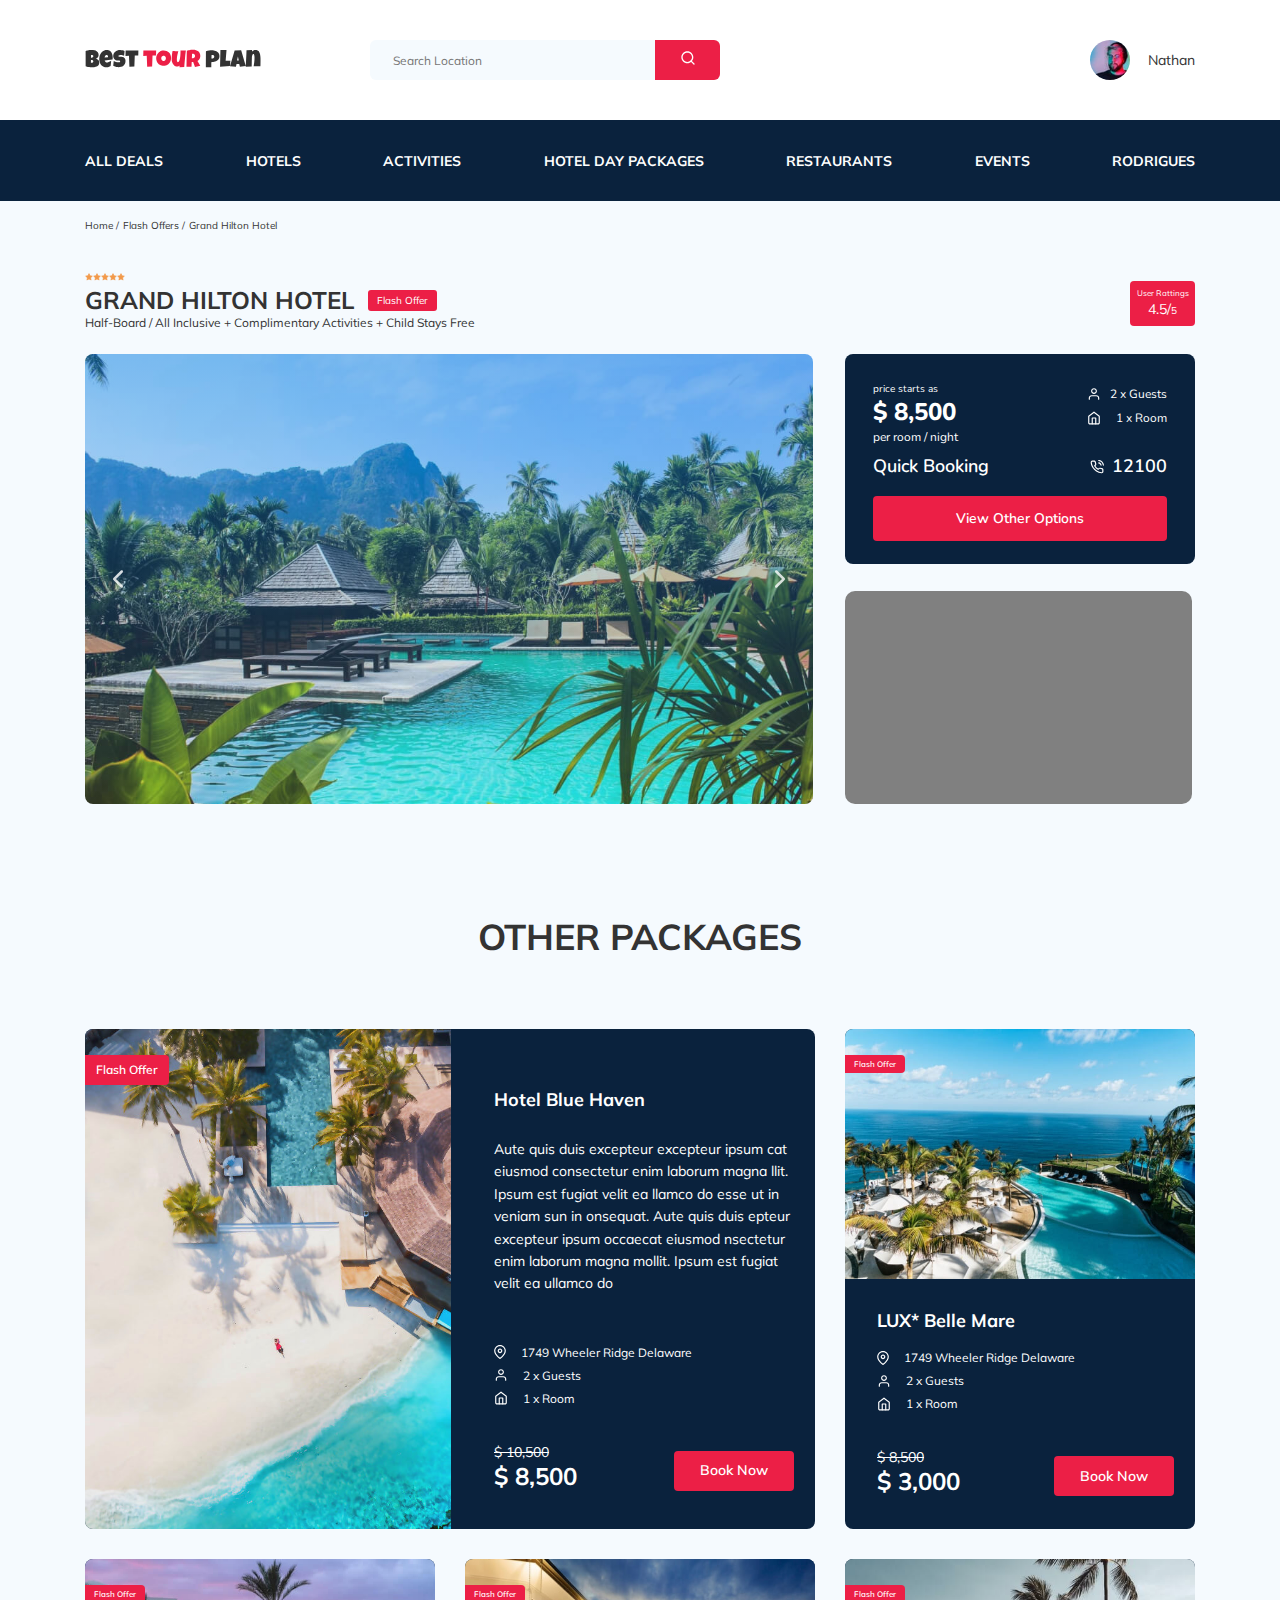
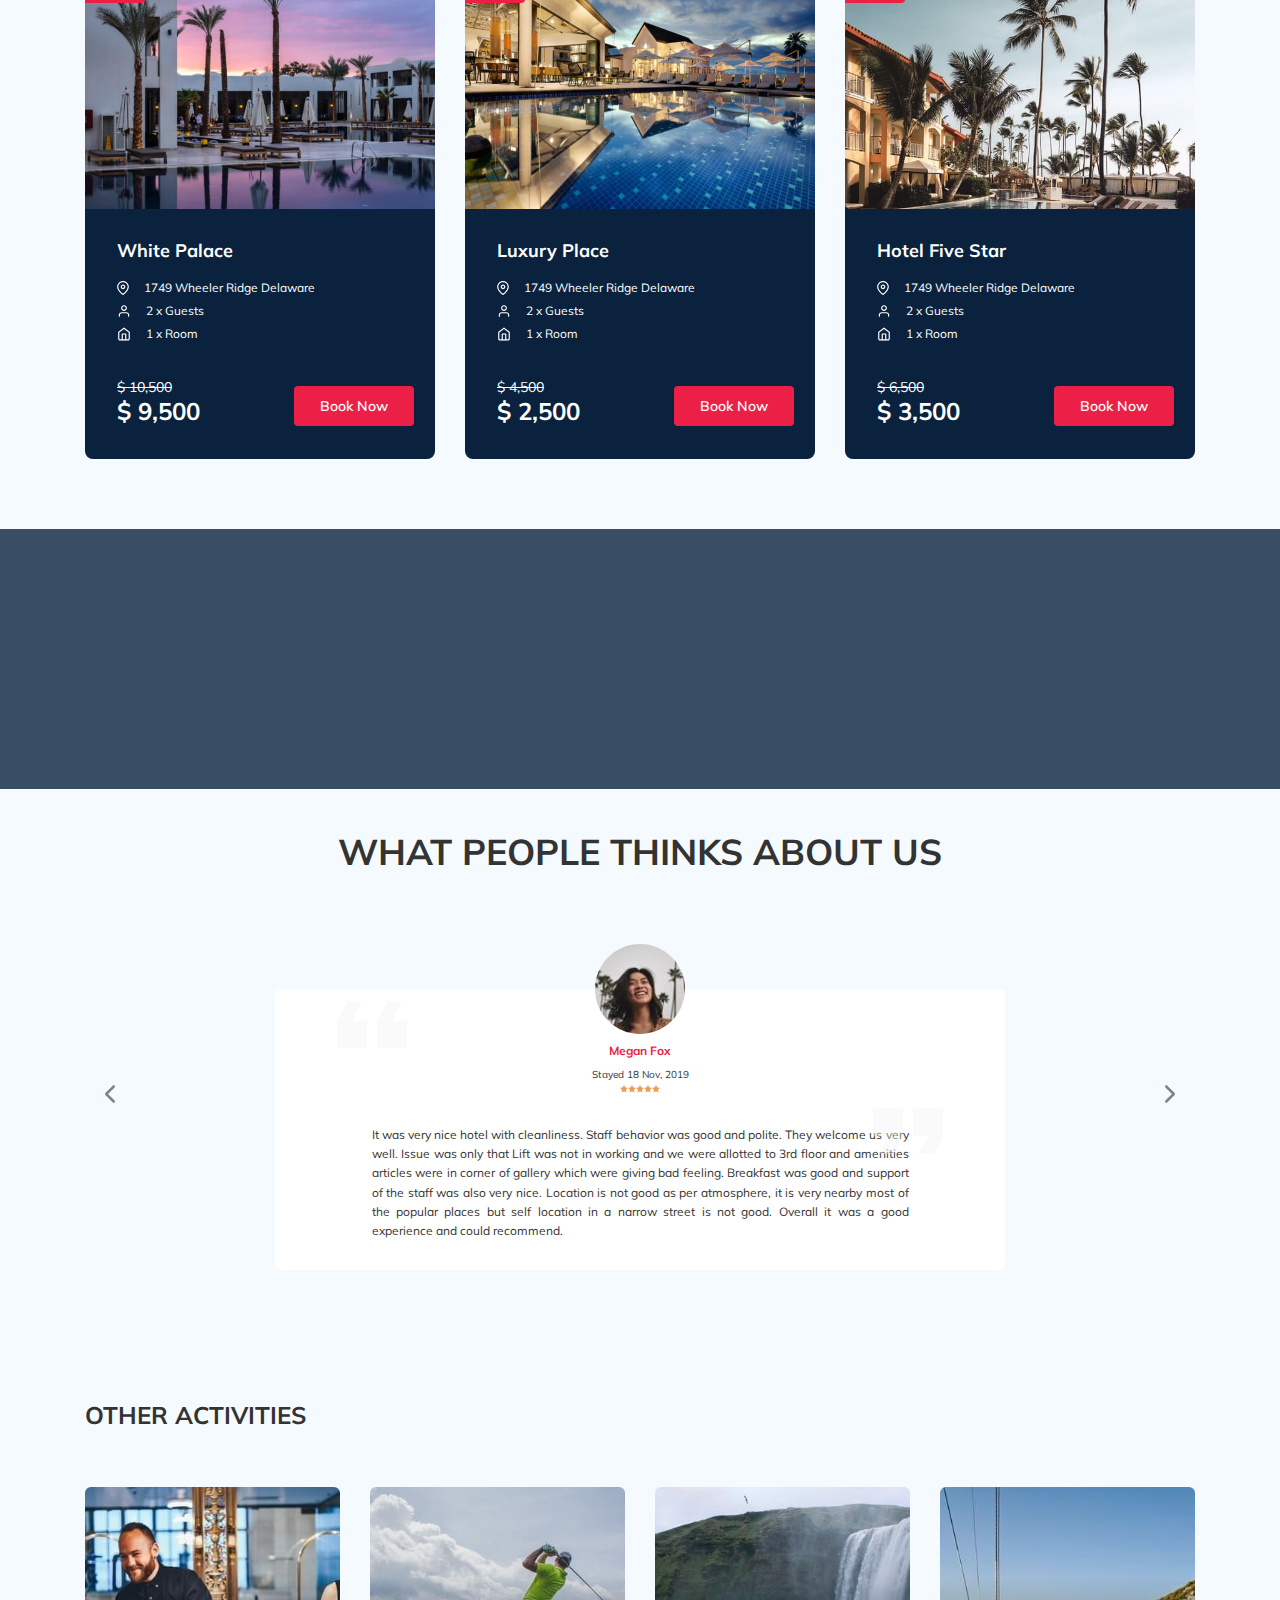
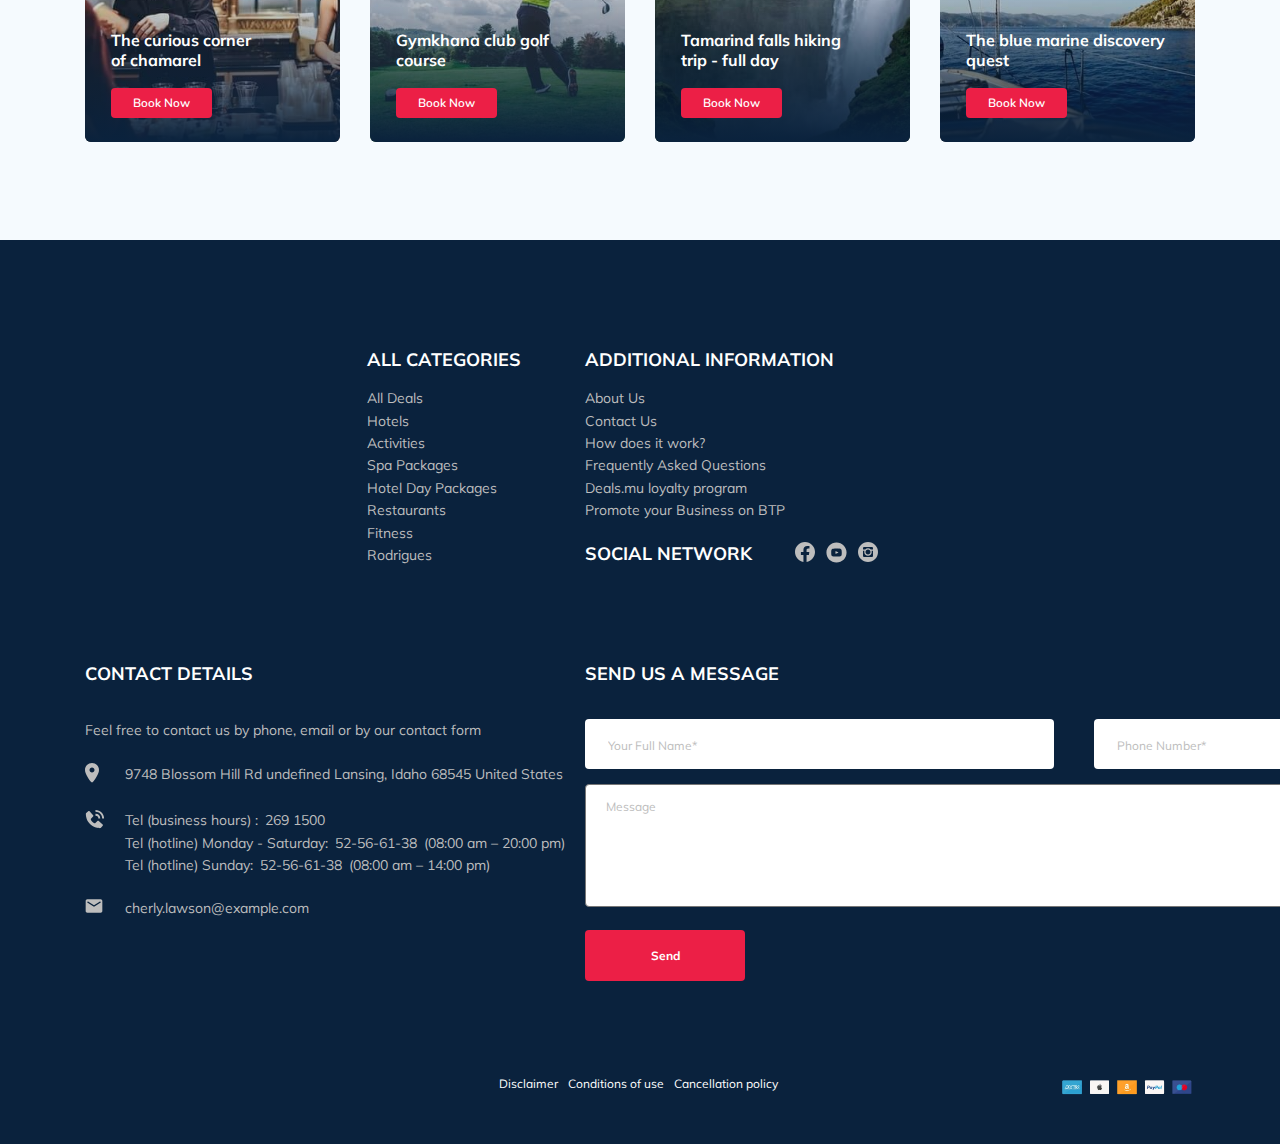
==== index.html @ 98d2dcf5 "Create: phpmailer and send.php" ====
<!DOCTYPE html>
<html lang="en">
	<head>
		<meta charset="UTF-8" />
		<meta name="viewport" content="width=device-width, initial-scale=1.0" />
		<title>Best Tour Plan - Hotel Booking</title>
		<link rel="shortcut icon" href="favicon.ico" type="image/x-icon" />
		<link rel="icon" href="favicon.ico" type="image/x-icon" />
		<link href="https://fonts.googleapis.com/css2?family=Mulish:wght@400;700&family=Nunito:wght@400;600;800&display=swap" rel="stylesheet">
		<link rel="stylesheet" href="css/normalize.css">
		<link rel="stylesheet" href="css/swiper-bundle.min.css" />
		<link rel="stylesheet" href="css/aos.css" />
		<link rel="stylesheet" href="css/style.css">
	</head>
	<body>
				<header class="navbar navbar_mob-fixed">
			<div class="container">
				<div class="navbar-top">
					<a href="index.html" class="logo">
						<img src="img/horizontal-logo.svg" alt="Logo: Best Tour Plan" class="image logo__image" />
					</a>

					<form action="#" class="search navbar__search navbar__search_mob_hidden">
						<input type="text" class="search__input" placeholder="Search Location" />
						<button class="search__button">
							<img src="img/search.svg" alt="Icon: search" class="image" />
						</button>
					</form>

					<a href="#" class="user navbar__user navbar__user_mob_hidden">
						<img src="img/user-avatar.jpg" alt="Avatar: Nathan" class="image user__avatar" />
						<span class="user__name">Nathan</span>
					</a>

					<button class="menu-button navbar-top__menu-button">
						<img class="image menu-button__image" src="img/three-bars.svg" alt="Icon: burger menu" />
					</button>
				</div>
				<!-- /.navbar-top -->
			</div>
			<!-- /.container -->
			<nav class="navbar-menu">
				<div class="container">
					<ul class="navbar-menu__navigation">
						<li class="navbar-menu__item navbar-menu__item_mob_visible">
							<a href="#" class="user navbar__user navbar__user_mob_visible">
								<img src="img/user-avatar.jpg" alt="Avatar: Nathan" class="image user__avatar" />
								<span class="user__name user__name_light">Nathan</span>
							</a>
						</li>
						<li class="navbar-menu__item navbar-menu__item_mob_visible">
							<form action="#" class="search navbar__search navbar__search_mob_visible">
								<input type="text" class="search__input" placeholder="Search Location" />
								<button class="search__button">
									<img src="img/search.svg" alt="Icon: search" class="image" />
								</button>
							</form>
						</li>

						<li class="navbar-menu__item">
							<a href="#" class="navbar-menu__link">All Deals</a>
						</li>
						<li class="navbar-menu__item">
							<a href="#" class="navbar-menu__link">Hotels</a>
						</li>
						<li class="navbar-menu__item">
							<a href="#" class="navbar-menu__link">Activities</a>
						</li>
						<li class="navbar-menu__item">
							<a href="#" class="navbar-menu__link">Hotel Day Packages</a>
						</li>
						<li class="navbar-menu__item">
							<a href="#" class="navbar-menu__link">Restaurants</a>
						</li>
						<li class="navbar-menu__item">
							<a href="#" class="navbar-menu__link">Events</a>
						</li>
						<li class="navbar-menu__item">
							<a href="#" class="navbar-menu__link">Rodrigues</a>
						</li>
					</ul>
				</div>
				<!-- /.container -->
			</nav>
		</header>

		<nav class="breadcrumb">
			<div class="container">
				<ul class="breadcrumb-list">
					<li class="breadcrumb-list__item">
						<a href="#" class="breadcrumb-list__link">Home</a>
					</li>
					<li class="breadcrumb-list__item">
						<a href="#" class="breadcrumb-list__link">Flash Offers</a>
					</li>
					<li class="breadcrumb-list__item">Grand Hilton Hotel</li>
				</ul>
			</div>
			<!-- /.container -->
		</nav>

		<section class="hotel" data-depth="1">
			<div class="container">
				<div class="hotel-info">
					<div class="hotel-info__text">
						<div class="hotel-wrapper">
							<div class="stars">
								<img src="img/star.svg" alt="Icon: Star" class="image star" data-aos="fade-down" data-aos-duration="400" />
								<img src="img/star.svg" alt="Icon: Star" class="image star" data-aos="fade-down" data-aos-duration="500" />
								<img src="img/star.svg" alt="Icon: Star" class="image star" data-aos="fade-down" data-aos-duration="600" />
								<img src="img/star.svg" alt="Icon: Star" class="image star" data-aos="fade-down" data-aos-duration="700" />
								<img src="img/star.svg" alt="Icon: Star" class="image star" data-aos="fade-down" data-aos-duration="800" />
							</div>
							<!-- /.stars -->
							<h1 class="hotel-name hotel-info__name">GRAND HILTON HOTEL</h1>
							<span class="offer hotel-info__offer" data-aos="fade-down">Flash Offer</span>
						</div>
						<!-- /.hotel-wrapper -->

						<p class="hotel-description hotel-info__description">
							Half-Board / All Inclusive&nbsp;+&nbsp;Complimentary Activities&nbsp;+&nbsp;Child Stays Free
						</p>
					</div>
					<!-- /.hotel-info__text -->
					<div class="rating hotel-info__rating">
						<span class="rating__text">
							User Rattings
						</span>
						<span class="rating__counter"> 4.5/<span class="rating__counter_lit">5</span> </span>
					</div>
					<!-- /.hotel-info__rating -->
				</div>
				<!-- /.hotel-info -->
			
			<!-- /.container -->	
				<div class="hotel-grid">
					<div class="slider hotel-grid__slider">
						<!-- Slider main container -->
						<div class="swiper-container hotel-slider">
							<!-- Additional required wrapper -->
							<div class="swiper-wrapper">
								<!-- Slides -->
								<div class="swiper-slide hotel-slider__item">
									<img loading="lazy" src="img/slide-1.jpg" alt="Image: Slider image" class="image hotel-slider__image" />
								</div>
								<div class="swiper-slide hotel-slider__item">
									<img loading="lazy" src="img/slide-2.jpg" alt="Image: Slider image" class="image hotel-slider__image" />
								</div>
								<div class="swiper-slide hotel-slider__item">
									<img loading="lazy" src="img/slide-3.jpg" alt="Image: Slider image" class="image hotel-slider__image" />
								</div>
								<div class="swiper-slide hotel-slider__item">
									<img loading="lazy" src="img/slide-4.jpg" alt="Image: Slider image" class="image hotel-slider__image" />
								</div>
								<div class="swiper-slide hotel-slider__item">
									<img loading="lazy" src="img/slide-5.jpg" alt="Image: Slider image" class="image hotel-slider__image" />
								</div>
							</div>

							<button class="hotel-slider__button hotel-slider__button_prev"></button>
							<button class="hotel-slider__button hotel-slider__button_next"></button>
						</div>
						<!-- /.swiper-container -->
					</div>
					<!-- /.slider -->
					<div class="hotel-about">
						<div class="booking">
							<div class="booking__info">
								<div class="booking__price">
									<span class="booking__start">price starts as</span>

									<strong class="booking__pricetag">$ 8,500</strong>
									<span class="booking__per-room">per room / night</span>
								</div>
								<!-- /.booking__price -->
								<div class="booking__room">
									<div class="booking__text">
										<img src="img/user.svg" alt="Icon: User" class="image booking__icon" />
										<span class="booking__description">2 x Guests</span>
									</div>
									<!-- /.booking__text -->

									<div class="booking__text">
										<img src="img/home.svg" alt="Icon: Home" class="image booking__icon" />
										<span class="booking__description">1 x Room</span>
									</div>
									<!-- /.booking__text -->
								</div>
								<!-- /.booking__room -->
							</div>
							<!-- /.booking__info -->
							<div class="booking__call-center">
								<span class="booking__heading">Quick Booking</span>
								<a class="booking__number" href="tel:12100"
									><img src="img/phone-call.svg" alt="Icon: Phone" />
									<span class="booking__phone">12100</span>
								</a>
							</div>
							<!-- /.booking__call-center -->
							<button class="button booking__button" data-toggle="modal" data-href="#booking-modal">View Other Options</button>
						</div>
						<!-- /.booking -->
						<div class="map">
							
							<script async src="https://api-maps.yandex.ru/services/constructor/1.0/js/?um=constructor%3A22f103bb3926bd6da9addb7ad619fbdb62be4a4fe3ad98fe7b8d4ddc65b64258&amp;width=347&amp;height=240&amp;lang=ru_RU&amp;scroll=true"></script>
							
						</div>
						<!-- /.map -->
					</div>
					<!-- /.hotel-about -->
				</div>
				<!-- /.hotel-grid -->
			</div>
			<!-- /.container -->
		</section>

		<section class="packages">
			<div class="container">
				<h2 class="packages__title">Other Packages</h2>
				<div class="packages-wrapper">
					<div class="item packages__item packages__item_2x">
						<div class="item__photo item__photo_2x">
							<img src="img/item-11.jpg" alt="Image: Hotel Blue Haven" class="image item__image" />
							<span class="item__offer item__offer_2x">Flash Offer</span>
						</div>
						<!-- /.item__photo -->
						<div class="item__about item__about_2x">
							<div class="item-star-wrapper">
								<div class="stars item__stars">
									<img src="img/star.svg" alt="Icon: Star" class="image star" data-aos="fade-down" data-aos-duration="400" />
									<img src="img/star.svg" alt="Icon: Star" class="image star" data-aos="fade-down" data-aos-duration="500" />
									<img src="img/star.svg" alt="Icon: Star" class="image star" data-aos="fade-down" data-aos-duration="600" />
									<img src="img/star.svg" alt="Icon: Star" class="image star" data-aos="fade-down" data-aos-duration="700" />
									<img src="img/star.svg" alt="Icon: Star" class="image star" data-aos="fade-down" data-aos-duration="800" />
								</div>
								<!-- /.stars -->
								<h3 class="item__name item__name_2x">Hotel Blue Haven</h3>
							</div>
							<!-- /.item-star-wrapper -->

							<div class="item__paragraph">
								Aute quis duis excepteur excepteur ipsum cat eiusmod consectetur enim laborum magna llit. Ipsum est fugiat velit
								ea llamco do esse ut in veniam sun in onsequat. Aute quis duis epteur excepteur ipsum occaecat eiusmod nsectetur
								enim laborum magna mollit. Ipsum est fugiat velit ea ullamco do
							</div>
							<!-- /.item__paragraph -->
							<div class="item__room">
								<div class="item__text">
									<img src="img/packages-map.svg" alt="Icon: Map marker" class="image item__icon" />
									<span class="item__description">1749 Wheeler Ridge Delaware</span>
								</div>
								<!-- /.item__text -->

								<div class="item__text">
									<img src="img/user.svg" alt="Icon: User" class="image item__icon" />
									<span class="item__description">2 x Guests</span>
								</div>
								<!-- /.item__text -->

								<div class="item__text">
									<img src="img/home.svg" alt="Icon: Home" class="image item__icon" />
									<span class="item__description">1 x Room</span>
								</div>
								<!-- /.item__text -->
							</div>
							<!-- /.item__room -->

							<div class="item-price-wrapper">
								<div class="item__price">
									<span class="item__oldpricetag">$ 10,500</span>
									<strong class="item__pricetag">$ 8,500</strong>
								</div>
								<!-- /.item__price -->
								<button class="button item__button" data-toggle="modal" data-href="#booking-modal">Book Now</button>
							</div>
							<!-- /.item-price-wrapper -->
						</div>
						<!-- /.item__about -->
					</div>
					<!-- /.packages__item -->
					<div class="item packages__item">
						<div class="item__photo">
							<img src="img/item-2.jpg" alt="Image: LUX* Belle Mare" class="image item__image" />
							<span class="item__offer">Flash Offer</span>
						</div>
						<!-- /.item__photo -->
						<div class="item__about">
							<h3 class="item__name">LUX* Belle Mare</h3>

							<div class="item__room">
								<div class="item__text">
									<img src="img/packages-map.svg" alt="Icon: Map marker" class="image item__icon" />
									<span class="item__description">1749 Wheeler Ridge Delaware</span>
								</div>
								<!-- /.item__text -->

								<div class="item__text">
									<img src="img/user.svg" alt="Icon: User" class="image item__icon" />
									<span class="item__description">2 x Guests</span>
								</div>
								<!-- /.item__text -->

								<div class="item__text">
									<img src="img/home.svg" alt="Icon: Home" class="image item__icon" />
									<span class="item__description">1 x Room</span>
								</div>
								<!-- /.item__text -->
							</div>
							<!-- /.item__room -->

							<div class="item-price-wrapper">
								<div class="item__price">
									<span class="item__oldpricetag">$ 8,500</span>
									<strong class="item__pricetag">$ 3,000</strong>
								</div>
								<!-- /.item__price -->
								<button class="button item__button" data-toggle="modal" data-href="#booking-modal">Book Now</button>
							</div>
							<!-- /.item-price-wrapper -->
						</div>
						<!-- /.item__about -->
					</div>
					<!-- /.packages__item -->
					<div class="item packages__item">
						<div class="item__photo">
							<img src="img/item-3.jpg" alt="Image: White Palace" class="image item__image" />
							<span class="item__offer">Flash Offer</span>
						</div>
						<!-- /.item__photo -->
						<div class="item__about">
							<h3 class="item__name">White Palace</h3>

							<div class="item__room">
								<div class="item__text">
									<img src="img/packages-map.svg" alt="Icon: Map marker" class="image item__icon" />
									<span class="item__description">1749 Wheeler Ridge Delaware</span>
								</div>
								<!-- /.item__text -->

								<div class="item__text">
									<img src="img/user.svg" alt="Icon: User" class="image item__icon" />
									<span class="item__description">2 x Guests</span>
								</div>
								<!-- /.item__text -->

								<div class="item__text">
									<img src="img/home.svg" alt="Icon: Home" class="image item__icon" />
									<span class="item__description">1 x Room</span>
								</div>
								<!-- /.item__text -->
							</div>
							<!-- /.item__room -->

							<div class="item-price-wrapper">
								<div class="item__price">
									<span class="item__oldpricetag">$ 10,500</span>
									<strong class="item__pricetag">$ 9,500</strong>
								</div>
								<!-- /.item__price -->
								<button class="button item__button" data-toggle="modal" data-href="#booking-modal">Book Now</button>
							</div>
							<!-- /.item-price-wrapper -->
						</div>
						<!-- /.item__about -->
					</div>
					<!-- /.packages__item -->
					<div class="item packages__item">
						<div class="item__photo">
							<img src="img/item-4.jpg" alt="Image: Luxury Place" class="image item__image" />
							<span class="item__offer">Flash Offer</span>
						</div>
						<!-- /.item__photo -->
						<div class="item__about">
							<h3 class="item__name">Luxury Place</h3>

							<div class="item__room">
								<div class="item__text">
									<img src="img/packages-map.svg" alt="Icon: Map marker" class="image item__icon" />
									<span class="item__description">1749 Wheeler Ridge Delaware</span>
								</div>
								<!-- /.item__text -->

								<div class="item__text">
									<img src="img/user.svg" alt="Icon: User" class="image item__icon" />
									<span class="item__description">2 x Guests</span>
								</div>
								<!-- /.item__text -->

								<div class="item__text">
									<img src="img/home.svg" alt="Icon: Home" class="image item__icon" />
									<span class="item__description">1 x Room</span>
								</div>
								<!-- /.item__text -->
							</div>
							<!-- /.item__room -->

							<div class="item-price-wrapper">
								<div class="item__price">
									<span class="item__oldpricetag">$ 4,500</span>
									<strong class="item__pricetag">$ 2,500</strong>
								</div>
								<!-- /.item__price -->
								<button class="button item__button" data-toggle="modal" data-href="#booking-modal">Book Now</button>
							</div>
							<!-- /.item-price-wrapper -->
						</div>
						<!-- /.item__about -->
					</div>
					<!-- /.packages__item -->
					<div class="item packages__item">
						<div class="item__photo">
							<img src="img/item-5.jpg" alt="Image: Hotel Five Star" class="image item__image" />
							<span class="item__offer">Flash Offer</span>
						</div>
						<!-- /.item__photo -->
						<div class="item__about">
							<h3 class="item__name">Hotel Five Star</h3>

							<div class="item__room">
								<div class="item__text">
									<img src="img/packages-map.svg" alt="Icon: Map marker" class="image item__icon" />
									<span class="item__description">1749 Wheeler Ridge Delaware</span>
								</div>
								<!-- /.item__text -->

								<div class="item__text">
									<img src="img/user.svg" alt="Icon: User" class="image item__icon" />
									<span class="item__description">2 x Guests</span>
								</div>
								<!-- /.item__text -->

								<div class="item__text">
									<img src="img/home.svg" alt="Icon: Home" class="image item__icon" />
									<span class="item__description">1 x Room</span>
								</div>
								<!-- /.item__text -->
							</div>
							<!-- /.item__room -->

							<div class="item-price-wrapper">
								<div class="item__price">
									<span class="item__oldpricetag">$ 6,500</span>
									<strong class="item__pricetag">$ 3,500</strong>
								</div>
								<!-- /.item__price -->
								<button class="button item__button" data-toggle="modal" data-href="#booking-modal">Book Now</button>
							</div>
							<!-- /.item-price-wrapper -->
						</div>
						<!-- /.item__about -->
					</div>
					<!-- /.packages__item -->
				</div>
				<!-- /.packages -->
			</div>
			<!-- /.container -->
		</section>


		<section class="newsletter parallax-window" data-depth="0.5" data-parallax="scroll" data-image-src="img/newsletter-bg.jpg">
			<div class="newsletter-wrapper">
				<h2 class="newsletter-title newsletter__title" data-aos="fade-up">
					subscribe to our
					<span class="newsletter-title__strong">Newsletter</span>
				</h2>

				<form action="php/send.php" method="POST" class="subscribe form newsletter__subscribe" data-aos="fade-up">
					<!-- <div class="newsletter__input-group"> -->
					<input type="email" name="newsletter_email" class="subscribe__input" placeholder="Your email address" required />
					<!-- </div> -->
					<button class="subscribe__button">Send</button>
				</form>
			</div>
			<!-- /.newsletter-wrapper -->
		</section>

		<section class="reviews" data-depth="1">
			<div class="container">
				<h2 class="reviews__title">
					What people thinks about us
				</h2>

				<div class="swiper-container reviews-slider">
					<div class="swiper-wrapper">
						<div class="swiper-slide">
							<div class="reviews-slider__item">
								<div class="reviews-slider__profile">
									<img src="img/reviews-avatar.jpg" alt="Photo: Megan Fox" class="image reviews-slider__avatar" />
									<h3 class="reviews-slider__username">Megan Fox</h3>
									<span class="reviews-slider__date">Stayed 18 Nov, 2019</span>
									<div class="reviews-slider__rating">
										<img src="img/star.svg" alt="Icon: Star" class="image star" />
										<img src="img/star.svg" alt="Icon: Star" class="image star" />
										<img src="img/star.svg" alt="Icon: Star" class="image star" />
										<img src="img/star.svg" alt="Icon: Star" class="image star" />
										<img src="img/star.svg" alt="Icon: Star" class="image star" />
									</div>
									<!-- /.user-rating -->
								</div>
								<!-- /.reviews-slider__profile -->
								<p class="reviews-slider__text">
									It was very nice hotel with cleanliness. Staff behavior was good and polite. They welcome us very well. Issue
									was only that Lift was not in working and we were allotted to 3rd floor and amenities articles were in corner of
									gallery which were giving bad feeling. Breakfast was good and support of the staff was also very nice. Location
									is not good as per atmosphere, it is very nearby most of the popular places but self location in a narrow street
									is not good. Overall it was a good experience and could recommend.
								</p>
							</div>
							<!-- /.reviews-slider__item -->
						</div>
						<!-- swiper-slide -->

						<div class="swiper-slide">
							<div class="reviews-slider__item">
								<div class="reviews-slider__profile">
									<img src="img/reviews-avatar-2.jpg" alt="Photo: Anita Sindht" class="image reviews-slider__avatar" />
									<h3 class="reviews-slider__username">Anita Sindht</h3>
									<span class="reviews-slider__date">Stayed 13 Sep, 2019</span>
									<div class="reviews-slider__rating">
										<img src="img/star.svg" alt="Icon: Star" class="image star" />
										<img src="img/star.svg" alt="Icon: Star" class="image star" />
										<img src="img/star.svg" alt="Icon: Star" class="image star" />
									</div>
									<!-- /.user-rating -->
								</div>
								<!-- /.reviews-slider__profile -->
								<p class="reviews-slider__text">
									It was very nice hotel with cleanliness. Staff behavior was good and polite. They welcome us very well.
								</p>
							</div>
							<!-- /.reviews-slider__item -->
						</div>
						<!-- swiper-slide -->

						<div class="swiper-slide">
							<div class="reviews-slider__item">
								<div class="reviews-slider__profile">
									<img src="img/reviews-avatar-3.jpg" alt="Photo: Daviv Mayer" class="image reviews-slider__avatar" />
									<h3 class="reviews-slider__username">Daviv Mayer</h3>
									<span class="reviews-slider__date">Stayed 30 Nov, 2019</span>
									<div class="reviews-slider__rating">
										<img src="img/star.svg" alt="Icon: Star" class="image star" />
										<img src="img/star.svg" alt="Icon: Star" class="image star" />
										<img src="img/star.svg" alt="Icon: Star" class="image star" />
										<img src="img/star.svg" alt="Icon: Star" class="image star" />
									</div>
									<!-- /.user-rating -->
								</div>
								<!-- /.reviews-slider__profile -->
								<p class="reviews-slider__text">
									It was very nice hotel with cleanliness. Location is not good as per atmosphere, it is very nearby most of the
									popular places but self location in a narrow street is not good. Overall it was a good experience and could
									recommend.
								</p>
							</div>
							<!-- /.reviews-slider__item -->
						</div>
						<!-- swiper-slide -->
					</div>
					<!-- swiper-wrapper -->

					<button class="reviews-slider__button reviews-slider__button_prev"></button>
					<button class="reviews-slider__button reviews-slider__button_next"></button>
				</div>
				<!-- /.slider -->
			</div>
			<!-- /.container -->
		</section>

		<section class="activities">
			<div class="container">
				<h2 class="activities__title">Other activities</h2>
				<div class="activities-wrapper">
					<div class="card activities__card">
						<img src="img/activity-1.jpg" alt="The curious corner of chamarel" class="image card__image" />
						<h3 class="card__title">The curious corner of&nbsp;chamarel</h3>
						<button class="card__button" data-toggle="modal" data-href="#booking-modal">Book Now</button>
					</div>
					<!-- /.card -->

					<div class="card activities__card">
						<img src="img/activity-2.jpg" alt="Gymkhana club golf course" class="image card__image" />
						<h3 class="card__title">Gymkhana club golf course</h3>
						<button class="card__button" data-toggle="modal" data-href="#booking-modal">Book Now</button>
					</div>
					<!-- /.card -->

					<div class="card activities__card">
						<img src="img/activity-3.jpg" alt="Tamarind falls hiking trip - full day" class="image card__image" />
						<h3 class="card__title">
							Tamarind falls hiking trip&#160;-&#160;full day
						</h3>
						<button class="card__button" data-toggle="modal" data-href="#booking-modal">Book Now</button>
					</div>
					<!-- /.card -->

					<div class="card activities__card">
						<img
							src="img/activity-4.jpg"
							alt="The blue marine discovery
						quest"
							class="image card__image"
						/>
						<h3 class="card__title">The blue marine discovery quest</h3>
						<button class="card__button" data-toggle="modal" data-href="#booking-modal">Book Now</button>
					</div>
					<!-- /.card -->
				</div>
				<!-- /.activities-wrapper -->
			</div>
			<!-- /.container -->
		</section>

		<!-- FOOTER -->
		<footer class="footer">
			<div class="container">
				<div class="footer-wrapper">
					<a href="index.html" class="logo footer__logo">
						<img class="image footer__logo" src="img/vertical-logo.svg" alt="Logo: Best Tour Plan" data-aos="flip-left" />
					</a>

					<div class="footer__list footer__categories">
						<h3 class="footer__title">All categories</h3>
						<ul class="footer__ul">
							<li class="footer__item">
								<a href="#" class="footer__link">All Deals</a>
							</li>
							<li class="footer__item">
								<a href="#" class="footer__link">Hotels </a>
							</li>
							<li class="footer__item">
								<a href="#" class="footer__link">Activities</a>
							</li>
							<li class="footer__item">
								<a href="#" class="footer__link">Spa Packages</a>
							</li>
							<li class="footer__item">
								<a href="#" class="footer__link">Hotel Day Packages</a>
							</li>
							<li class="footer__item">
								<a href="#" class="footer__link">Restaurants</a>
							</li>
							<li class="footer__item">
								<a href="#" class="footer__link">Fitness</a>
							</li>
							<li class="footer__item">
								<a href="#" class="footer__link">Rodrigues</a>
							</li>
						</ul>
					</div>
					<!-- /.footer__list -->

					<div class="footer__list footer__additional">
						<h3 class="footer__title">ADDITIONAL INFORMATION</h3>
						<ul class="footer__ul">
							<li class="footer__item">
								<a href="#" class="footer__link">About Us </a>
							</li>
							<li class="footer__item">
								<a href="#" class="footer__link">Contact Us </a>
							</li>
							<li class="footer__item">
								<a href="#" class="footer__link">How does it work? </a>
							</li>
							<li class="footer__item">
								<a href="#" class="footer__link">Frequently Asked Questions</a>
							</li>
							<li class="footer__item">
								<a href="#" class="footer__link">Deals.mu loyalty program </a>
							</li>
							<li class="footer__item">
								<a href="#" class="footer__link">
									Promote your Business on BTP
								</a>
							</li>
						</ul>
					</div>
					<!-- /.footer__list -->
					<div class="footer__social-network">
						<h3 class="footer__title footer__title_inline">Social network</h3>
						<div class="footer__social-links">
							<a href="https://ru-ru.facebook.com/" class="footer__link"
								><img src="img/facebook.svg" alt="Icon: facebook" class="image"
							/></a>
							<a href="https://www.youtube.com/" class="footer__link"
								><img src="img/youtube.svg" alt="Icon: youtube" class="image"
							/></a>
							<a href="https://www.instagram.com/" class="footer__link"
								><img src="img/instagram.svg" alt="Icon: instagram" class="image"
							/></a>
						</div>
						<!-- /.footer__social-links -->
					</div>
					<!-- /.footer__social-network -->
					<div class="footer__list footer__legal">
						<h3 class="footer__title">legal INFORMATION</h3>
						<ul class="footer__ul">
							<li class="footer__item">
								<a href="#" class="footer__link">Terms & Conditions </a>
							</li>
							<li class="footer__item">
								<a href="#" class="footer__link">Disclaimer </a>
							</li>
							<li class="footer__item">
								<a href="#" class="footer__link">Cancellation policy</a>
							</li>
							<li class="footer__item">
								<a href="#" class="footer__link">Privacy</a>
							</li>
						</ul>
					</div>
					<!-- /.footer__list -->
					<div class="footer__contact-details">
						<h3 class="footer__title footer__title_mb-30">Contact Details</h3>
						<p class="footer__text">
							Feel free to contact us by phone, email or by our contact form
						</p>
						<ul class="footer__ul">
							<li class="footer__item footer__item_mb-20">
								<div class="footer__icon-wrapper">
									<img src="img/map-marker.svg" alt="Icon: map" class="image footer__icon" />
								</div>
								<!-- /.footer__icon-wrapper -->

								9748 Blossom Hill Rd undefined Lansing, Idaho 68545 United States
							</li>
							<li class="footer__item footer__item_mb-20">
								<div class="footer__icon-wrapper">
									<img src="img/footer-phone-call.svg" alt="Icon: phone" class="image footer__icon" />
								</div>
								<div class="footer__contacts">
									<span class="footer__contacts-wrapper">
										Tel (business hours) :&ensp;<a href="tel:2691500" class="footer__link"> 269 1500</a>
									</span>
									<span class="footer__contacts-wrapper">
										Tel (hotline) Monday - Saturday:&ensp;
										<a href="tel:52566138" class="footer__link"> 52-56-61-38&ensp;</a>
										(08:00&nbsp;am – 20:00&nbsp;pm)
									</span>
									<span class="footer__contacts-wrapper">
										Tel (hotline) Sunday:&ensp;
										<a href="tel:52566138" class="footer__link"> 52-56-61-38&ensp;</a>
										(08:00&nbsp;am – 14:00&nbsp;pm)
									</span>
								</div>
								<!-- .footer__contacts -->
							</li>
							<li class="footer__item footer__item_mb-20">
								<div class="footer__icon-wrapper">
									<img src="img/email.svg" alt="Icon: email" class="image footer__icon" />
								</div>
								<a href="mailto:cherly.lawson@example.com" class="footer__link">cherly.lawson@example.com</a>
							</li>
						</ul>
					</div>
					<!-- /.footer__contact-details -->
					<div class="footer__contact-form">
						<h3 class="footer__title footer__title_mb-30">Send us a message</h3>
						<form action="phpmailer/send.php" method="POST" class="form footer__form">
							<div class="footer__input-group">
								<input type="text" name="name" class="input footer__input" placeholder="Your Full Name*" required />
							</div>
							<!-- /.footer__input-group -->
							<div class="footer__input-group">
								<input type="tel" name="phone" class="input footer__input" placeholder="Phone Number*" required />
							</div>
							<!-- /.footer__input-group -->

							<textarea name="message" class="textarea footer__textarea" placeholder="Message"></textarea>
							<button class="button footer__button">Send</button>
							<span class="form-info footer__form-info">* Required Fields</span>
						</form>
					</div>
					<!-- /.footer__contact-form -->
				</div>
				<!-- /.footer-wrapper -->
				<div class="footer__info">
					<div class="info info-wrapper">
						<div class="info__text">
							<span class="info__span"
								><a class="info__link" href="#">Disclaimer</a>
								<a class="info__link" href="#">Conditions of use</a>
								<a class="info__link" href="#">Cancellation policy</a></span
							>
						</div>
						<!-- /.info__text -->
						<div class="info__cards">
							<img src="img/cards.png" alt="Image: what payment systems do we use" class="image" />
						</div>
						<!-- /.info__cards -->
					</div>
					<!-- /.info-wrapper -->
				</div>
				<!-- /.footer__info -->
			</div>
			<!-- /.container -->
		</footer>
		
		<script src="js/jquery-3.5.1.min.js"></script>
		<script src="js/swiper-bundle.min.js"></script>
		<script src="js/aos.js"></script>
		<script src="js/parallax.min.js"></script>
		<script src="js/jquery.validate.min.js"></script>
		<script src="js/jquery.mask.min.js"></script>
		<script src="js/main.js"></script>
	</body>
---- css/style.css ----
* {
  box-sizing: border-box;
}

body {
  font-family: "Mulish", sans-serif;
  color: #333333;
  background-color: #f5fafe;
}

.container {
  max-width: 1110px;
  margin: auto;
}

.image {
  max-width: 100%;
  object-fit: cover;
}

.input {
  background: #FFFFFF;
  border-radius: 4px;
  border: none;
  padding: 0 23px;
  height: 50px;
}
.input::placeholder {
  color: #BDBDBD;
  font-size: 12px;
}

.button {
  min-width: 120px;
  min-height: 40px;
  padding: 18px;
  font-style: normal;
  font-weight: bold;
  font-size: 12px;
  line-height: 15px;
  color: white;
  background-color: #EC1F46;
  border: none;
  border-radius: 4px;
  cursor: pointer;
  outline: none;
}

a:hover {
  text-shadow: 0 0 1px #ffffff;
}

.navbar {
  background-color: #ffffff;
}
.navbar-top {
  display: flex;
  align-items: center;
  justify-content: space-between;
  padding: 40px 0px;
}
.navbar-top__menu-button {
  display: none;
}
.navbar__search {
  margin-right: auto;
  margin-left: 108px;
}
.navbar-menu {
  background: #0A223D;
}
.navbar-menu__navigation {
  margin: 0;
  padding: 31px 0px;
  list-style-type: none;
  display: flex;
  align-items: center;
  justify-content: space-between;
  color: white;
}
.navbar-menu__link {
  color: white;
  text-decoration: none;
  text-transform: uppercase;
  font-weight: 700;
  font-size: 14px;
  line-height: 18px;
}
.navbar-menu__item_mob_visible {
  display: none;
  width: 80%;
}

.logo {
  width: 177px;
}

.search {
  display: flex;
  min-width: 350px;
  position: relative;
  overflow: hidden;
  border-radius: 6px;
  height: 40px;
}
.search__input {
  width: 100%;
  height: 100%;
  padding-left: 23px;
  padding-right: 75px;
  background-color: #f5fafe;
  border: none;
  font-size: 12px;
  line-height: 15px;
  color: #333333;
}
.search__button {
  position: absolute;
  top: 0;
  right: 0;
  height: 100%;
  width: 65px;
  border: none;
  background-color: #EC1F46;
  cursor: pointer;
  outline: none;
}

.user {
  display: flex;
  align-items: center;
  text-decoration: none;
}
.user__avatar {
  width: 40px;
  height: 40px;
  border-radius: 50%;
}
.user__name {
  margin-left: 18px;
  font-size: 14px;
  line-height: 18px;
  color: #333333;
}

.menu-button {
  outline: none;
  border: none;
}
.menu-button:focus {
  outline: none;
}

.breadcrumb-list {
  list-style: none;
  display: flex;
  align-items: center;
  padding: 18px 0px;
  margin: 0;
}
.breadcrumb-list__item {
  font-size: 10px;
  line-height: 13px;
}
.breadcrumb-list__item:not(:last-child)::after {
  content: "/";
  margin-right: 4px;
}
.breadcrumb-list__link {
  text-decoration: none;
  color: inherit;
}
.breadcrumb-list__link:hover {
  color: red;
}

.hotel {
  padding: 23px 0 70px 0;
}
.hotel-info {
  display: flex;
  align-items: center;
  justify-content: space-between;
  padding-bottom: 20px;
}
.hotel-info__offer {
  margin-left: 14px;
  margin-top: 4px;
}
.hotel-info__name {
  margin-top: 4px;
  margin-bottom: 0;
}
.hotel-info__description {
  margin-bottom: 4px;
  margin-top: 0px;
}
.hotel-name {
  font-size: 24px;
  line-height: 30px;
}
.hotel-wrapper {
  display: flex;
  flex-wrap: wrap;
  align-items: center;
}
.hotel-description {
  font-size: 12px;
  line-height: 15px;
}
.hotel-grid {
  display: flex;
  justify-content: space-between;
}
.hotel-grid__slider {
  width: 728px;
  height: 450px;
}
.hotel-about {
  display: flex;
  flex-direction: column;
  justify-content: space-between;
}
.hotel-slider {
  width: 100%;
  height: 100%;
  position: relative;
  border-radius: 8px;
}
.hotel-slider__item {
  display: flex;
  justify-content: center;
  align-items: center;
}
.hotel-slider__item::after {
  content: "";
  position: absolute;
  width: 100%;
  height: 100%;
  top: 0;
  bottom: 0;
  right: 0;
  left: 0;
  z-index: 10;
  background: linear-gradient(180deg, rgba(0, 122, 223, 0.48) 0%, rgba(255, 255, 255, 0.128) 100%);
}
.hotel-slider__image {
  height: 100%;
  width: 100%;
}
.hotel-slider__button {
  position: absolute;
  top: 50%;
  transform: translateY(-50%);
  z-index: 20;
  background: transparent;
  width: 30px;
  height: 30px;
  border: none;
  outline: none;
  cursor: pointer;
  background-repeat: no-repeat;
  background-position: center;
  background-size: 10px;
}
.hotel-slider__button_prev {
  left: 18px;
  background-image: url("../img/arrow-prev.svg");
}
.hotel-slider__button_next {
  right: 18px;
  background-image: url("../img/arrow-next.svg");
}

.stars {
  flex-basis: 100%;
  display: flex;
}

.offer {
  font-size: 10px;
  line-height: 13px;
  padding: 4px 9px;
  background: #EC1F46;
  border-radius: 3px;
  color: white;
}

.rating {
  max-width: 65px;
  min-height: 45px;
  text-align: center;
  color: white;
  background: #EC1F46;
  border-radius: 4px;
}
.rating__text {
  font-size: 8px;
  line-height: 10px;
}
.rating__counter {
  font-size: 14px;
  line-height: 18px;
}
.rating__counter_lit {
  font-size: 10px;
  line-height: 13px;
}

.booking {
  background: #0A223D;
  color: white;
  font-family: "Nunito", sans-serif;
  border-radius: 8px;
  width: 350px;
  height: 210px;
  padding: 28px;
}
.booking__info {
  display: flex;
  justify-content: space-between;
  margin-bottom: 9px;
}
.booking__price {
  display: flex;
  flex-direction: column;
}
.booking__start {
  font-weight: normal;
  font-size: 10px;
  line-height: 14px;
}
.booking__pricetag {
  font-weight: 800;
  font-size: 24px;
  line-height: 33px;
}
.booking__per-room {
  font-weight: normal;
  font-size: 12px;
  line-height: 16px;
}
.booking__room {
  margin-top: 4px;
}
.booking__text {
  display: flex;
  align-items: center;
  justify-content: space-between;
  margin-bottom: 8px;
  font-weight: normal;
  font-size: 12px;
  line-height: 16px;
}
.booking__description {
  margin-left: 9px;
}
.booking__call-center {
  display: flex;
  align-items: center;
  justify-content: space-between;
  margin-bottom: 17px;
}
.booking__heading {
  font-weight: 600;
  font-size: 18px;
  line-height: 25px;
}
.booking__number {
  display: flex;
  align-items: center;
  justify-content: space-between;
  color: inherit;
  text-decoration: none;
  font-weight: 600;
  font-size: 18px;
  line-height: 25px;
}
.booking__phone {
  margin-left: 8px;
}
.booking__button {
  width: 100%;
  min-height: 45px;
  padding: 13px;
  font-weight: 600;
  font-size: 14px;
  line-height: 19px;
  background: #EC1F46;
  color: white;
  border-radius: 4px;
  border: none;
  cursor: pointer;
}

.map {
  width: 347px;
  height: 213px;
  background: gray;
  border-radius: 10px;
  overflow: hidden;
}
.map__frame {
  width: 100%;
  height: 213px;
  frameborder: 0;
  border: 0;
  allowfullscreen: "";
  aria-hidden: "false";
  overflow: hidden;
}
.map__image {
  object-fit: cover;
  width: 100%;
  height: 100%;
}

.packages {
  padding: 40px 0 70px 0;
}
.packages__title {
  display: block;
  max-width: 100%;
  font-style: normal;
  font-weight: bold;
  font-size: 36px;
  line-height: 45px;
  text-align: center;
  text-transform: uppercase;
  margin: 0px auto 70px;
}
.packages-wrapper {
  display: grid;
  grid-template-columns: repeat(3, 1fr);
  grid-template-rows: repeat(2, 1fr);
  grid-gap: 30px;
}
.packages__item {
  background-color: #0A223D;
  width: 100%;
  height: 500px;
}
.packages__item_2x {
  max-width: 730px;
  grid-column: span 2;
  display: flex;
}

.item {
  border-radius: 8px;
  overflow: hidden;
}
.item__photo {
  position: relative;
  width: 100%;
  height: 250px;
  height: 50%;
}
.item__photo_2x {
  height: 500px;
  max-width: 366px;
  width: 100%;
}
.item__image {
  width: 100%;
  height: 100%;
  margin: 0;
}
.item__offer {
  position: absolute;
  left: 0;
  top: 26px;
  max-width: 61px;
  min-height: 18px;
  border-radius: 0px 4px 4px 0px;
  background-color: #EC1F46;
  color: white;
  font-style: normal;
  font-weight: 600;
  font-size: 8px;
  line-height: 10px;
  padding: 4px 9px;
  text-align: center;
}
.item__offer_2x {
  max-width: 95px;
  min-height: 30px;
  font-size: 12px;
  line-height: 15px;
  padding: 7px 11px;
}
.item__about {
  height: 50%;
  padding: 30px 21px 25px 32px;
}
.item__about_2x {
  height: 500px;
  width: 90%;
  max-width: 364px;
  padding: 46px 21px 30px 43px;
}
.item-star-wrapper {
  margin-bottom: 27px;
}
.item__paragraph {
  padding-bottom: 16px;
  margin-bottom: 34px;
  font-style: normal;
  font-weight: normal;
  font-size: 14px;
  line-height: 160.6%;
  color: white;
}
.item__room {
  margin-bottom: 37px;
}
.item__name {
  margin: 0 0 18px 0;
  font-style: normal;
  font-weight: bold;
  font-size: 18px;
  line-height: 23px;
  color: white;
}
.item__name_2x {
  margin: 5px 0 0 0;
}
.item__description {
  color: white;
  font-weight: normal;
  font-size: 12px;
  line-height: 15px;
}
.item__icon {
  margin-right: 15px;
}
.item__text {
  display: flex;
  align-items: center;
  justify-content: flex-start;
  margin-bottom: 8px;
  font-weight: normal;
  font-size: 12px;
  line-height: 16px;
}
.item-price-wrapper {
  display: flex;
  justify-content: space-between;
  align-items: flex-end;
}
.item__price {
  display: flex;
  color: white;
  flex-wrap: wrap;
}
.item__oldpricetag {
  color: inherit;
  width: 100%;
  font-weight: normal;
  font-size: 14px;
  line-height: 18px;
  -webkit-text-decoration-line: line-through;
          text-decoration-line: line-through;
}
.item__pricetag {
  color: inherit;
  width: 100%;
  font-weight: bold;
  font-size: 24px;
  line-height: 30px;
}
.item__button {
  min-width: 120px;
  height: 40px;
  padding: 10px 26px;
  font-weight: 600;
  font-size: 14px;
  line-height: 19px;
}

.parallax-window {
  height: 260px;
  background: transparent;
}

.newsletter {
  display: flex;
  height: 260px;
  align-items: center;
  justify-content: center;
  position: relative;
  padding: 98px 0 87px 0;
  background-repeat: no-repeat;
  background-size: cover;
  background-position: center;
}
.newsletter:before {
  position: absolute;
  content: "";
  top: 0;
  bottom: 0;
  right: 0;
  left: 0;
  width: 100%;
  height: 100%;
  background-color: rgba(10, 34, 61, 0.8);
}
.newsletter-wrapper {
  position: relative;
  display: flex;
  align-items: center;
  justify-content: space-between;
  width: 731px;
  margin: 354 auto;
}
.newsletter-title {
  color: white;
  font-style: normal;
  font-weight: 300;
  font-size: 24px;
  line-height: 30px;
}
.newsletter-title__strong {
  display: block;
  font-size: 36px;
  line-height: 45px;
  text-transform: uppercase;
}
.newsletter .subscribe {
  position: relative;
  width: 350px;
  height: 55px;
}
.newsletter .subscribe__input {
  position: absolute;
  width: 100%;
  height: 100%;
  border: none;
  padding-left: 33px;
  padding-right: 75px;
  font-style: normal;
  font-weight: 300;
  font-size: 14px;
  line-height: 18px;
  border-radius: 4px;
  overflow: hidden;
}
.newsletter .subscribe__input::placeholder {
  color: #BDBDBD;
}
.newsletter .subscribe__button {
  position: absolute;
  width: 65px;
  top: 0;
  right: 0;
  height: 100%;
  border: none;
  background-color: #EC1F46;
  color: white;
  font-weight: bold;
  font-size: 12px;
  line-height: 15px;
  cursor: pointer;
  outline: none;
  overflow: hidden;
  text-overflow: ellipsis;
  border-top-right-radius: 4px;
  border-bottom-right-radius: 4px;
}

.form__error[for=newsletter_email] {
  position: absolute;
  top: 57px;
  left: 2px;
  font-size: 12px;
  color: #EC1F46;
  font-weight: bold;
  -webkit-text-stroke: 0.4px #f2002e;
}

.reviews {
  padding: 40px 0 70px 0;
}
.reviews__title {
  display: block;
  max-width: 100%;
  font-style: normal;
  font-weight: bold;
  font-size: 36px;
  line-height: 45px;
  text-align: center;
  text-transform: uppercase;
  margin: 0px auto 70px;
}
.reviews-slider__item {
  position: relative;
  display: flex;
  flex-direction: column;
  align-items: center;
  width: 730px;
  margin: 45px auto 0;
  background-color: white;
  border-radius: 8px;
  padding: 0 62px 30px;
}
.reviews-slider__item::before {
  position: absolute;
  top: 12px;
  left: 62px;
  content: "";
  width: 70px;
  height: 47px;
  background-image: url(../img/quote-left.svg);
  background-repeat: no-repeat;
}
.reviews-slider__item::after {
  position: absolute;
  top: 118px;
  right: 62px;
  content: "";
  width: 70px;
  height: 47px;
  background-image: url(../img/quote-right.svg);
  background-repeat: no-repeat;
}
.reviews-slider__button {
  position: absolute;
  top: 46%;
  transform: translateY(-50%);
  width: 30px;
  height: 30px;
  margin: 0 10px;
  background-repeat: no-repeat;
  background-size: 10px;
  background-position: center;
  border: none;
  background-color: transparent;
  outline: none;
  z-index: 99;
  cursor: pointer;
}
.reviews-slider__button_prev {
  background-image: url(../img/gray-arrow-left.svg);
  left: 0;
}
.reviews-slider__button_next {
  background-image: url(../img/gray-arrow-right.svg);
  right: 0;
}
.reviews-slider__profile {
  display: flex;
  flex-direction: column;
  align-items: center;
  margin: -45px 0 32px 0;
}
.reviews-slider__avatar {
  width: 90px;
  height: 90px;
  border-radius: 50%;
  margin-bottom: 9px;
}
.reviews-slider__username {
  font-style: normal;
  font-weight: bold;
  font-size: 12px;
  line-height: 15px;
  color: #EC1F46;
  margin-bottom: 10px;
  margin-top: 0;
}
.reviews-slider__date {
  font-style: normal;
  font-weight: normal;
  font-size: 10px;
  line-height: 13px;
  margin-bottom: 4px;
}
.reviews-slider__rating {
  display: flex;
  align-items: center;
}
.reviews-slider__text {
  max-width: 537px;
  font-weight: normal;
  font-size: 12px;
  line-height: 160%;
  text-align: justify;
  color: #333333;
  margin: auto;
}

.activities {
  padding: 60px 0 98px 0;
}
.activities__title {
  font-style: normal;
  font-weight: bold;
  font-size: 24px;
  line-height: 30px;
  text-transform: uppercase;
  margin-bottom: 57px;
  margin-top: 0;
}
.activities-wrapper {
  display: flex;
  justify-content: space-between;
}

.card {
  position: relative;
  display: flex;
  flex-direction: column;
  align-items: flex-start;
  width: 255px;
  height: 255px;
  padding: 24px 26px;
  border-radius: 6px;
  overflow: hidden;
}
.card::before {
  content: "";
  position: absolute;
  left: 0;
  right: 0;
  bottom: 0;
  top: 0;
  background: linear-gradient(179.83deg, rgba(196, 196, 196, 0) 35.34%, #0A223D 99.85%);
  z-index: -1;
}
.card__image {
  position: absolute;
  width: 100%;
  height: 100%;
  left: 0;
  right: 0;
  bottom: 0;
  top: 0;
  z-index: -2;
}
.card__title {
  display: inline-block;
  max-width: 200px;
  margin-top: auto;
  margin-bottom: 18px;
  color: white;
  font-style: normal;
  font-weight: bold;
  font-size: 16px;
  line-height: 20px;
}
.card__button {
  padding: 7px 22px;
  font-family: Nunito;
  font-style: normal;
  font-weight: 600;
  font-size: 12px;
  line-height: 16px;
  color: white;
  background-color: #EC1F46;
  border: none;
  border-radius: 4px;
  cursor: pointer;
}

.footer {
  background-color: #0A223D;
  color: white;
  padding-top: 108px;
  padding-bottom: 46px;
}
.footer-wrapper {
  display: grid;
  grid-template-columns: repeat(4, minmax(-webkit-max-content, 1fr));
  grid-template-columns: repeat(4, minmax(max-content, 1fr));
  grid-gap: 20px;
  grid-auto-rows: minmax(40px, -webkit-min-content);
  grid-auto-rows: minmax(40px, min-content);
  align-items: start;
}
.footer__title {
  margin: 0 0 16px 0;
  font-style: normal;
  font-weight: bold;
  font-size: 18px;
  line-height: 23px;
  text-transform: uppercase;
}
.footer__title_inline {
  margin: 0 43px 0 0;
}
.footer__title_mb-30 {
  margin-bottom: 34px;
}
.footer__legal {
  justify-self: end;
}
.footer__logo {
  width: 155px;
  align-self: center;
  grid-row: 1/3;
}
.footer__categories {
  grid-row: 1/4;
}
.footer__social-links {
  display: flex;
  align-items: center;
  justify-content: space-between;
  min-width: 83px;
}
.footer__social-network {
  display: flex;
  align-items: start;
  grid-row: 2/4;
  grid-column: span 2;
}
.footer__contact-details {
  grid-column: span 2;
}
.footer__contact-form {
  grid-column: span 2;
}
.footer__ul {
  font-weight: 400;
  font-size: 14px;
  line-height: 160%;
  padding: 0;
  margin: 0;
  list-style: none;
}
.footer__item {
  display: flex;
  align-items: flex-start;
  font-style: normal;
  font-weight: normal;
  font-size: 14px;
  line-height: 160%;
  color: #BDBDBD;
}
.footer__item_mb-20 {
  margin-bottom: 20px;
}
.footer__icon {
  margin-right: 20px;
}
.footer__icon-wrapper {
  min-width: 40px;
}
.footer__contacts {
  display: flex;
  flex-direction: column;
}
.footer__contacts-wrapper {
  display: flex;
  flex-wrap: wrap;
}
.footer__text {
  font-weight: 400;
  font-size: 14px;
  line-height: 160%;
  color: #BDBDBD;
  margin-bottom: 22px;
}
.footer__link {
  text-decoration: none;
  color: inherit;
}
.footer__input {
  width: 100%;
}
.footer__input-group {
  width: 48%;
  margin-bottom: 15px;
}
.footer__form {
  display: flex;
  flex-wrap: wrap;
  justify-content: space-between;
}
.footer__form-group {
  padding-bottom: 20px;
  flex-basis: 48%;
  position: relative;
}
.footer__form-info {
  font-weight: 700;
  font-size: 12px;
  display: block;
  padding-top: 20px;
}
.footer__form::placeholder {
  color: #BDBDBD;
  font-size: 12px;
}
.footer__textarea {
  resize: none;
  height: 123px;
  flex-basis: 100%;
  margin-bottom: 23px;
  padding-top: 15px;
  padding-left: 20px;
  border-radius: 4px;
}
.footer__textarea::placeholder {
  color: #BDBDBD;
  font-size: 12px;
}
.footer__button {
  min-width: 160px;
}
.footer__info {
  display: flex;
  justify-content: flex-end;
  margin-top: 95px;
}

.form__error[for=footer_name], .form__error[for=footer_phone] {
  padding-top: 4px;
  position: absolute;
  bottom: 4px;
  left: 2px;
  font-size: 12px;
  font-weight: bold;
}

.info-wrapper {
  display: flex;
  justify-content: space-between;
  width: 696px;
}
.info__text {
  font-style: normal;
  font-weight: normal;
  font-size: 12px;
  line-height: 15px;
  color: white;
}
.info__cards {
  width: 136px;
  height: 22px;
}
.info__link {
  margin-right: 10px;
  text-decoration: none;
  color: inherit;
  font-style: normal;
  font-weight: normal;
  font-size: 12px;
  line-height: 15px;
}
.info__span {
  display: flex;
  justify-content: space-between;
  flex-wrap: wrap;
}

@media (max-width: 1200px) {
  .container {
    max-width: 960px;
  }

  .hotel-grid__slider {
    width: 590px;
  }

  .item__button {
    padding: 10px 16px;
  }

  .card {
    width: 255px;
    height: 255px;
  }

  .activities__card {
    margin-right: 20px;
  }
  .activities__card:nth-child(4n) {
    margin-right: 0;
  }

  .footer__input-group {
    flex-basis: 100%;
  }
}
/****************************/
@media (max-width: 992px) {
  a:hover {
    text-shadow: none;
  }

  .container {
    max-width: 700px;
  }

  .logo {
    width: 132px;
  }

  .navbar__search {
    margin-left: auto;
  }
  .navbar-top {
    padding: 30px 0px;
  }
  .navbar-menu__navigation {
    padding: 22px 0px;
  }
  .navbar-menu__link {
    font-size: 12px;
    line-height: 15px;
  }

  .search__input {
    min-width: 340px;
  }
  .hotel-grid {
    flex-direction: column;
  }
  .hotel-grid__slider {
    margin-bottom: 30px;
    width: 100%;
    height: 450px;
  }
  .hotel-about {
    flex-direction: row;
  }

  .booking {
    width: 48.5%;
  }

  .map {
    width: 48.5%;
  }

  .packages-wrapper {
    grid-template-columns: repeat(2, 1fr);
    grid-template-rows: repeat(3, 1fr);
  }
  .packages__title {
    font-size: 30px;
    margin-bottom: 54px;
  }

  .newsletter {
    padding: 102px 0 103px 0;
  }
  .newsletter-wrapper {
    max-width: 700px;
    margin: 34 auto;
  }

  .reviews {
    padding-bottom: 60px;
  }
  .reviews__title {
    margin-bottom: 50px;
    font-size: 30px;
    line-height: 38px;
  }
  .reviews-slider__item {
    max-width: 580px;
  }

  .activities {
    padding-top: 60px;
    padding-bottom: 70px;
  }
  .activities__title {
    max-width: 700px;
    margin-top: 0px;
    margin-bottom: 57px;
  }
  .activities-wrapper {
    max-width: 700px;
    flex-wrap: wrap;
    margin: 0 auto;
  }
  .activities__card {
    margin: 0px;
    margin-bottom: 20px;
  }

  .card {
    width: 48%;
    height: 255px;
  }

  .footer-wrapper {
    grid-template-columns: 1fr 0.5fr 1.5fr 1fr 1fr 1fr;
    grid-row-gap: 38px;
  }
  .footer__input-group {
    flex-basis: 255px;
  }
  .footer__logo {
    width: 104px;
    height: 120px;
    grid-row: 1/2;
    grid-column: span 2;
  }
  .footer__social-network {
    margin-left: -100px;
    justify-self: center;
    grid-row: 1/2;
    grid-column: span 3;
    align-self: center;
  }
  .footer__categories {
    grid-row: 2/3;
    grid-column: span 2;
  }
  .footer__additional {
    justify-self: center;
    grid-column: span 2;
  }
  .footer__legal {
    justify-self: center;
    grid-column: span 2;
  }
  .footer__contact-details {
    grid-column: span 5;
    grid-row: 3;
  }
  .footer__contact-form {
    grid-column: span 5;
    grid-row: 4;
  }
  .footer__info {
    margin-top: 63px;
  }
  .footer__ul {
    margin-bottom: 20px;
  }
  .footer__form {
    width: 540px;
  }
}
/**************************************/
@media (max-width: 767px) {
  body {
    padding-top: 78px;
  }

  .container {
    max-width: 690px;
    width: 92%;
  }

  .navbar_mob-fixed {
    position: fixed;
    left: 0;
    right: 0;
    top: 0;
    z-index: 99;
  }
  .navbar__search_mob_hidden, .navbar__user_mob_hidden {
    display: none;
  }
  .navbar__search_mob_visible, .navbar__user_mob_visible {
    display: flex;
  }
  .navbar__user {
    flex-direction: column;
    justify-content: center;
  }
  .navbar-menu {
    display: none;
    position: fixed;
    left: 0;
    right: 0;
    top: 78px;
    bottom: 0;
    padding-top: 30px;
  }
  .navbar-menu__navigation {
    flex-direction: column;
  }
  .navbar-menu__item {
    margin-bottom: 20px;
  }
  .navbar-menu__item_mob_visible {
    display: block;
    margin-bottom: 39px;
  }
  .navbar-menu_visible {
    display: block;
  }
  .navbar-top__menu-button {
    display: flex;
    padding: 0;
    margin: 0;
    width: 16px;
    height: 11px;
    border: none;
    background: none;
    cursor: pointer;
    outline: none;
  }
  .navbar-top__menu-button:focus {
    outline: none;
  }
  .navbar-top__menu__image {
    width: 16px;
    height: 16px;
  }

  .user__name_light {
    color: white;
    margin-left: 0px;
    margin-top: 10px;
    margin-bottom: 7px;
  }

  .search__input {
    min-width: auto;
  }

  .stars {
    flex-basis: inherit;
    margin-right: 35px;
  }

  .hotel {
    padding-top: 5px;
  }
  .hotel-name {
    flex-basis: 100%;
  }
  .hotel-wrapper {
    justify-content: space-between;
  }
  .hotel-info__text {
    width: 100%;
  }
  .hotel-info__name {
    margin-top: 10px;
  }
  .hotel-info__rating {
    display: none;
  }
  .hotel-info__offer {
    order: -1;
    margin-left: 0;
    margin-top: 0;
  }

  .hotel-grid__slider {
    height: 350px;
  }

  .packages__title {
    font-size: 18px;
    margin-bottom: 42px;
  }
  .packages-wrapper {
    grid-template-columns: 100%;
    grid-template-rows: repeat(5, 1fr);
    justify-items: center;
  }
  .packages__item {
    width: 83%;
  }
  .packages__item_2x {
    grid-column: 1;
    flex-wrap: wrap;
  }

  .item__photo_2x {
    height: 50%;
    max-width: 100%;
  }
  .item__paragraph {
    display: none;
  }
  .item__about {
    padding: 30px 20px 25px 20px;
  }
  .item__about_2x {
    max-width: 100%;
    width: 100%;
    height: 50%;
    padding: 30px 21px 25px 32px;
  }
  .item__name_2x {
    margin: 0 0 18px 0;
  }
  .item__stars {
    display: none;
  }
  .item__offer_2x {
    max-width: 61px;
    min-height: 18px;
    font-size: 8px;
    line-height: 10px;
    padding: 4px 9px;
  }

  .newsletter {
    padding: 76px 0 83px 0;
  }
  .newsletter__title {
    margin-bottom: 37px;
  }
  .newsletter-wrapper {
    flex-direction: column;
    align-items: flex-start;
    margin: 20px auto;
    max-width: 570px;
    width: 92%;
  }
  .newsletter-title {
    font-size: 20px;
    line-height: 25px;
  }
  .newsletter-title__strong {
    font-size: 30px;
    line-height: 38px;
  }

  .reviews {
    padding-bottom: 50px;
  }
  .reviews__title {
    width: 100%;
    margin-bottom: 42px;
    font-size: 18px;
    line-height: 23px;
  }
  .reviews-slider__item {
    padding: 0 30px 30px;
    width: 100%;
  }
  .reviews-slider__item:before, .reviews-slider__item:after {
    display: none;
  }
  .reviews-slider__text {
    text-align: left;
  }
  .reviews-slider__button {
    top: 30px;
    transform: translate(-50%, 0);
  }
  .reviews-slider__button_prev {
    left: 50%;
    margin-left: -105px;
    transform: translate(-50%, 0);
  }
  .reviews-slider__button_next {
    right: 50%;
    margin-right: -105px;
    transform: translate(50%, 0);
  }

  .activities {
    padding-top: 40px;
    padding-bottom: 60px;
  }

  .card {
    width: 48%;
    height: 255px;
  }
}
/****************************/				
@media (max-width: 700px) {
  .footer {
    padding-top: 69px;
    padding-bottom: 21px;
  }
  .footer-wrapper {
    grid-template-columns: 1fr;
    grid-gap: 20px;
  }
  .footer__title {
    margin-top: 10px;
    font-size: 18px;
  }
  .footer__title_inline {
    flex-basis: 100%;
    margin-bottom: 20px;
    margin-top: 10px;
  }
  .footer__title_mb-30 {
    margin-bottom: 15px;
  }
  .footer__form-info {
    flex-basis: 100%;
    margin-bottom: 15px;
  }
  .footer__logo {
    width: 104px;
    height: 120px;
    grid-row: 1;
    grid-column: 1;
  }
  .footer__social-network {
    margin: 0px;
    justify-self: start;
    flex-wrap: wrap;
    grid-row: 2;
    grid-column: 1;
    align-self: center;
  }
  .footer__additional {
    justify-self: start;
    grid-row: 3;
    grid-column: 1;
  }
  .footer__categories {
    grid-row: 4;
    grid-column: 1;
  }
  .footer__legal {
    justify-self: start;
    grid-row: 5;
    grid-column: 1;
  }
  .footer__contact-details {
    margin-top: 10px;
    grid-row: 6;
    grid-column: 1;
  }
  .footer__contact-form {
    grid-row: 7;
    grid-column: 1;
  }
  .footer__button {
    order: 1;
  }
  .footer__info {
    margin-top: 30px;
  }
  .footer .info-wrapper {
    flex-direction: column;
  }
  .footer .info__text {
    margin-bottom: 10px;
  }
}
@media (max-width: 600px) {
  .logo {
    width: 99px;
  }

  .hotel-about {
    flex-direction: column;
  }
  .hotel-grid__slider {
    height: 250px;
    margin-bottom: 20px;
  }

  .booking {
    width: 100%;
  }

  .map {
    width: 100%;
    margin-top: 20px;
  }

  .packages__item {
    width: 100%;
  }

  .item__price {
    margin-bottom: 5px;
  }
  .item-price-wrapper {
    flex-direction: column;
  }

  .newsletter {
    height: 319px;
  }
  .newsletter-title__strong {
    font-size: 30px;
    line-height: 38px;
  }

  .subscribe {
    max-width: 100%;
    border: blue 5px;
  }

  .reviews {
    padding-bottom: 50px;
  }
  .reviews__title {
    max-width: 250px;
    margin-bottom: 42px;
    font-size: 18px;
    line-height: 23px;
  }
  .reviews-slider__item {
    padding: 0 30px 30px;
    width: 100%;
  }
  .reviews-slider__item:before, .reviews-slider__item:after {
    display: none;
  }
  .reviews-slider__text {
    text-align: left;
  }
  .reviews-slider__button {
    top: 30px;
    transform: translate(-50%, 0);
  }
  .reviews-slider__button_prev {
    left: 50%;
    margin-left: -105px;
    transform: translate(-50%, 0);
  }
  .reviews-slider__button_next {
    right: 50%;
    margin-right: -105px;
    transform: translate(50%, 0);
  }

  .activities__title {
    font-size: 18px;
    line-height: 23px;
    margin-top: 0px;
    margin-bottom: 40px;
  }

  .card {
    width: 100%;
    margin-bottom: 15px;
  }

  .footer__form {
    width: 95%;
  }
}
/****************************/
@media (max-width: 550px) {
  .footer__input-group {
    flex-basis: 100%;
  }
}
/****************************/		
@media (max-width: 400px) {
  .hotel-grid__slider {
    width: 280px;
    height: 180px;
  }
  .hotel-about {
    min-width: 280px;
  }

  .booking {
    width: 280px;
    min-height: 210px;
  }

  .map {
    width: 280px;
    height: 173px;
  }

  .search {
    min-width: 245px;
  }
}
/****************************/
@media (max-height: 583px) {
  .navbar-menu_visible {
    overflow-y: scroll;
  }
}
/****************************/
/*# sourceMappingURL=style.css.map */
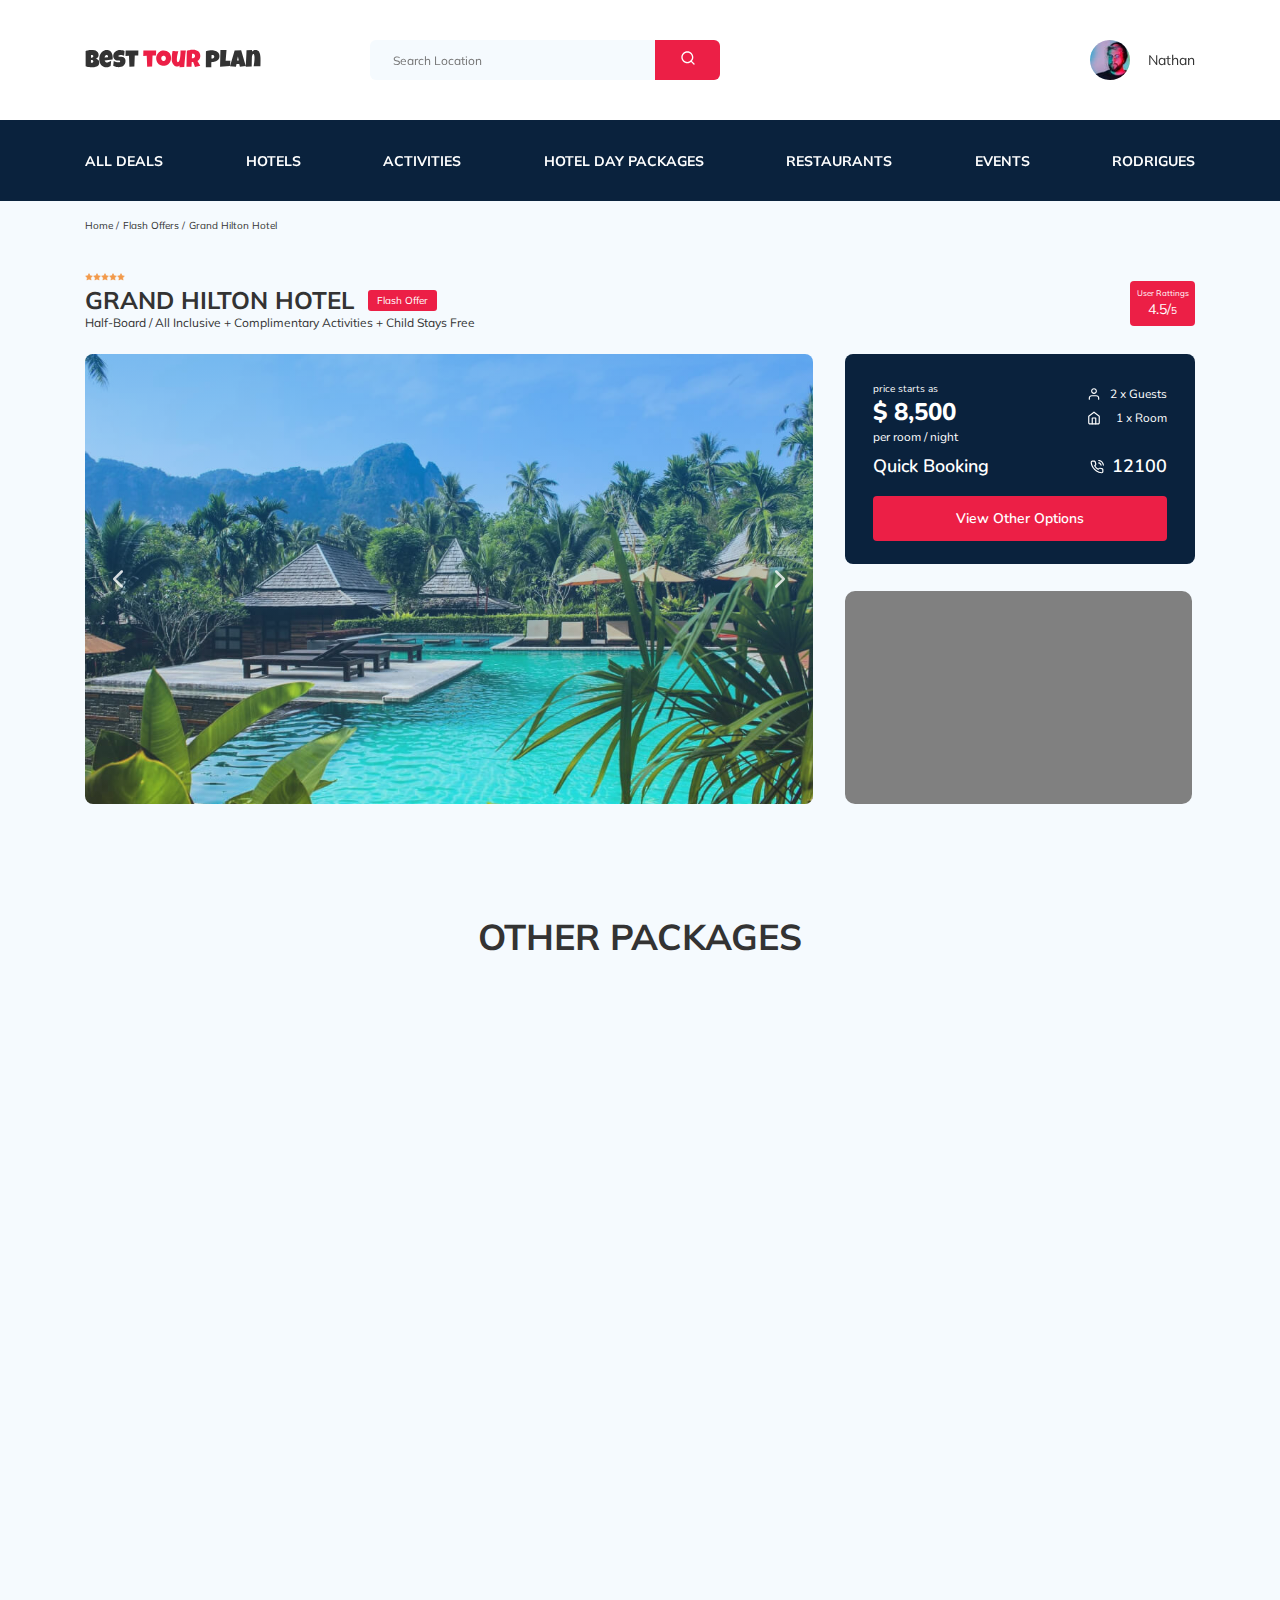
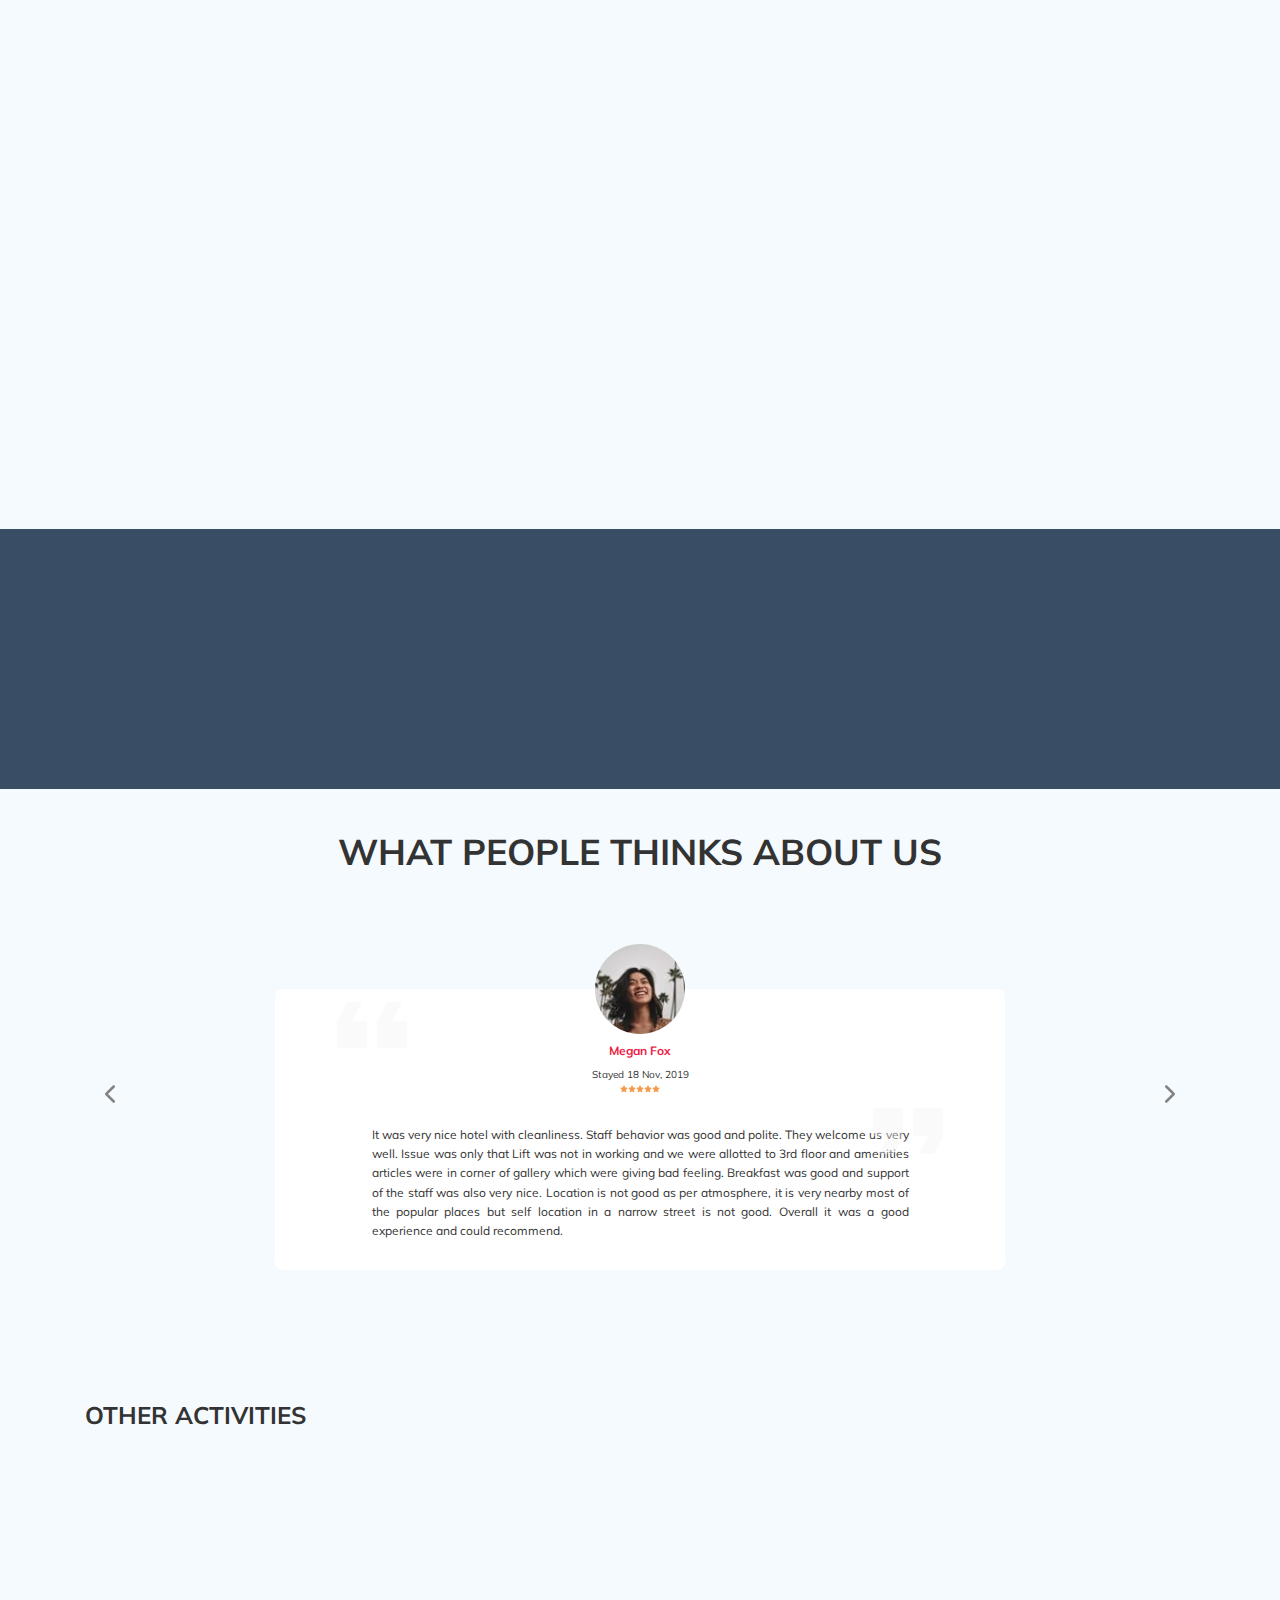
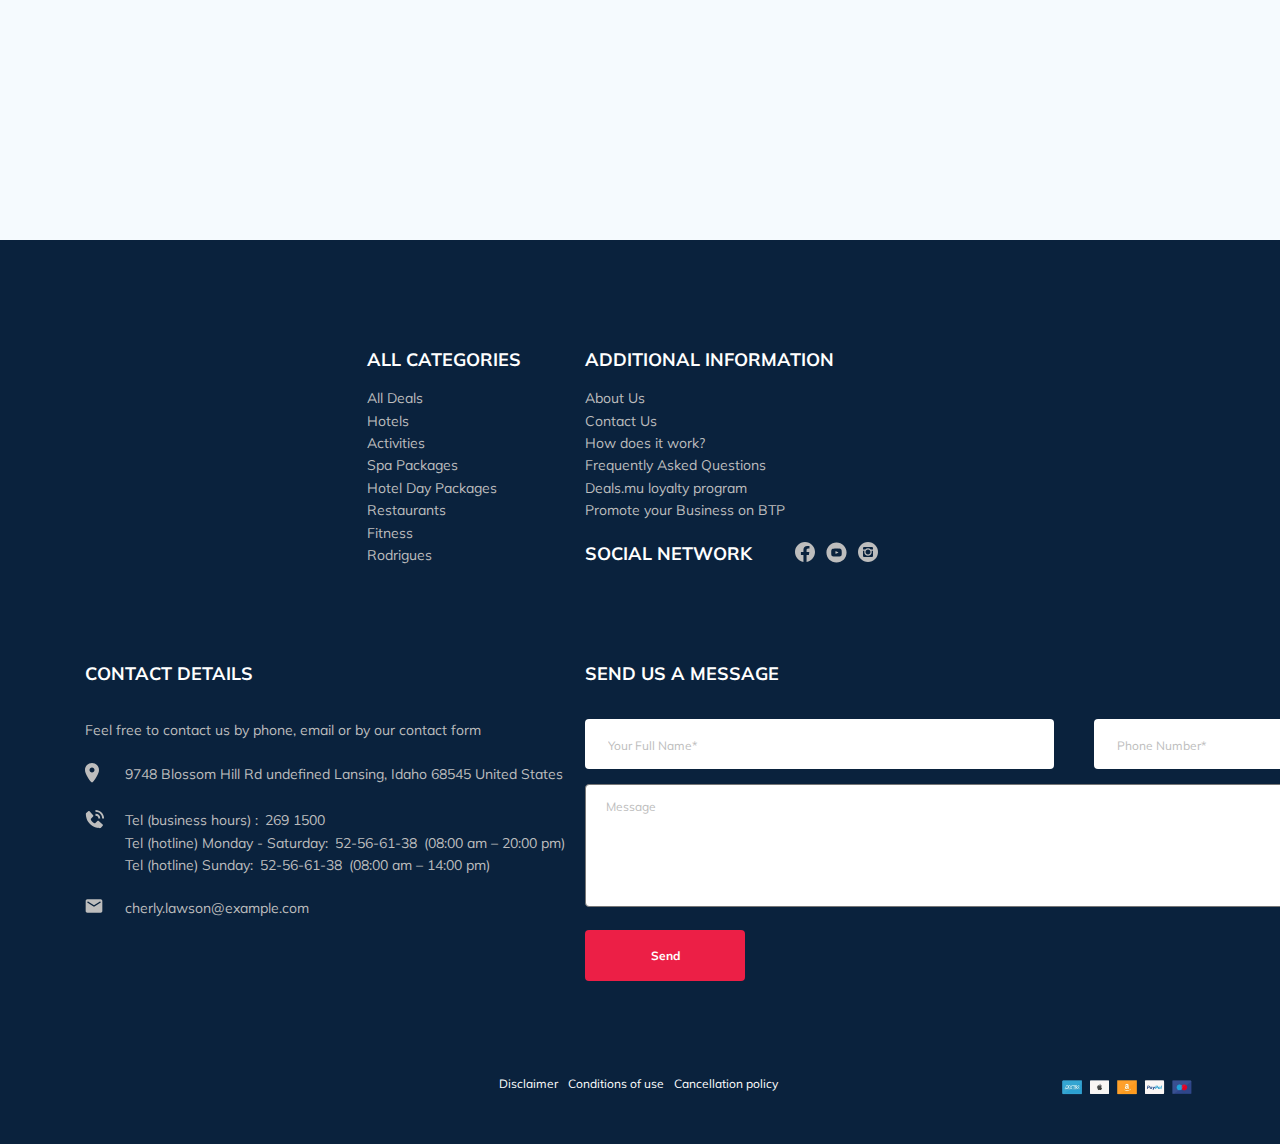
==== commit 2e833e11: "Add: animation on scroll" ====
--- a/index.html
+++ b/index.html
@@ -15,7 +15,7 @@
 	<body>
 				<header class="navbar navbar_mob-fixed">
 			<div class="container">
-				<div class="navbar-top">
+				<div class="navbar-top" data-aos="zoom-in" data-aos-duration="800">
 					<a href="index.html" class="logo">
 						<img src="img/horizontal-logo.svg" alt="Logo: Best Tour Plan" class="image logo__image" />
 					</a>
@@ -41,7 +41,7 @@
 			<!-- /.container -->
 			<nav class="navbar-menu">
 				<div class="container">
-					<ul class="navbar-menu__navigation">
+					<ul class="navbar-menu__navigation" data-aos="zoom-in" data-aos-duration="800">
 						<li class="navbar-menu__item navbar-menu__item_mob_visible">
 							<a href="#" class="user navbar__user navbar__user_mob_visible">
 								<img src="img/user-avatar.jpg" alt="Avatar: Nathan" class="image user__avatar" />
@@ -105,15 +105,15 @@
 					<div class="hotel-info__text">
 						<div class="hotel-wrapper">
 							<div class="stars">
-								<img src="img/star.svg" alt="Icon: Star" class="image star" data-aos="fade-down" data-aos-duration="400" />
-								<img src="img/star.svg" alt="Icon: Star" class="image star" data-aos="fade-down" data-aos-duration="500" />
-								<img src="img/star.svg" alt="Icon: Star" class="image star" data-aos="fade-down" data-aos-duration="600" />
-								<img src="img/star.svg" alt="Icon: Star" class="image star" data-aos="fade-down" data-aos-duration="700" />
 								<img src="img/star.svg" alt="Icon: Star" class="image star" data-aos="fade-down" data-aos-duration="800" />
+								<img src="img/star.svg" alt="Icon: Star" class="image star" data-aos="fade-down" data-aos-duration="1000" />
+								<img src="img/star.svg" alt="Icon: Star" class="image star" data-aos="fade-down" data-aos-duration="1200" />
+								<img src="img/star.svg" alt="Icon: Star" class="image star" data-aos="fade-down" data-aos-duration="1400" />
+								<img src="img/star.svg" alt="Icon: Star" class="image star" data-aos="fade-down" data-aos-duration="1600" />
 							</div>
 							<!-- /.stars -->
 							<h1 class="hotel-name hotel-info__name">GRAND HILTON HOTEL</h1>
-							<span class="offer hotel-info__offer" data-aos="fade-down">Flash Offer</span>
+							<span class="offer hotel-info__offer" data-aos="fade-down" data-aos-duration="1200">Flash Offer</span>
 						</div>
 						<!-- /.hotel-wrapper -->
 
@@ -217,7 +217,7 @@
 		<section class="packages">
 			<div class="container">
 				<h2 class="packages__title">Other Packages</h2>
-				<div class="packages-wrapper">
+				<div class="packages-wrapper" data-aos="zoom-in" data-aos-duration="1400">
 					<div class="item packages__item packages__item_2x">
 						<div class="item__photo item__photo_2x">
 							<img src="img/item-11.jpg" alt="Image: Hotel Blue Haven" class="image item__image" />
@@ -227,11 +227,11 @@
 						<div class="item__about item__about_2x">
 							<div class="item-star-wrapper">
 								<div class="stars item__stars">
-									<img src="img/star.svg" alt="Icon: Star" class="image star" data-aos="fade-down" data-aos-duration="400" />
-									<img src="img/star.svg" alt="Icon: Star" class="image star" data-aos="fade-down" data-aos-duration="500" />
-									<img src="img/star.svg" alt="Icon: Star" class="image star" data-aos="fade-down" data-aos-duration="600" />
-									<img src="img/star.svg" alt="Icon: Star" class="image star" data-aos="fade-down" data-aos-duration="700" />
 									<img src="img/star.svg" alt="Icon: Star" class="image star" data-aos="fade-down" data-aos-duration="800" />
+									<img src="img/star.svg" alt="Icon: Star" class="image star" data-aos="fade-down" data-aos-duration="1000" />
+									<img src="img/star.svg" alt="Icon: Star" class="image star" data-aos="fade-down" data-aos-duration="1200" />
+									<img src="img/star.svg" alt="Icon: Star" class="image star" data-aos="fade-down" data-aos-duration="1400" />
+									<img src="img/star.svg" alt="Icon: Star" class="image star" data-aos="fade-down" data-aos-duration="1600" />
 								</div>
 								<!-- /.stars -->
 								<h3 class="item__name item__name_2x">Hotel Blue Haven</h3>
@@ -459,14 +459,14 @@
 
 		<section class="newsletter parallax-window" data-depth="0.5" data-parallax="scroll" data-image-src="img/newsletter-bg.jpg">
 			<div class="newsletter-wrapper">
-				<h2 class="newsletter-title newsletter__title" data-aos="fade-up">
+				<h2 class="newsletter-title newsletter__title" data-aos="zoom-in" data-aos-duration="400">
 					subscribe to our
 					<span class="newsletter-title__strong">Newsletter</span>
 				</h2>
 
-				<form action="php/send.php" method="POST" class="subscribe form newsletter__subscribe" data-aos="fade-up">
+				<form action="phpmailer/send.php" method="POST" class="subscribe form newsletter__subscribe" data-aos="zoom-in" data-aos-duration="400">
 					<!-- <div class="newsletter__input-group"> -->
-					<input type="email" name="newsletter_email" class="subscribe__input" placeholder="Your email address" required />
+					<input type="email" name="email" class="subscribe__input" placeholder="Your email address" required />
 					<!-- </div> -->
 					<button class="subscribe__button">Send</button>
 				</form>
@@ -570,7 +570,7 @@
 		<section class="activities">
 			<div class="container">
 				<h2 class="activities__title">Other activities</h2>
-				<div class="activities-wrapper">
+				<div class="activities-wrapper" data-aos="zoom-in" data-aos-duration="1400">
 					<div class="card activities__card">
 						<img src="img/activity-1.jpg" alt="The curious corner of chamarel" class="image card__image" />
 						<h3 class="card__title">The curious corner of&nbsp;chamarel</h3>
@@ -795,6 +795,38 @@
 			</div>
 			<!-- /.container -->
 		</footer>
+
+		<!-- MODAL WINDOW -->
+		<div class="modal" id="booking-modal">
+			<div class="modal__overlay"></div>
+			<!-- /.modal__overlay -->
+			<div class="modal__dialog">
+				<a href="#" class="modal__close">
+					<img src="img/close.svg" alt="Icon: close" />
+				</a>
+				<h3 class="modal__title modal__title_mb-30">Booking</h3>
+				<form action="phpmailer/send.php" method="POST" class="form modal__form">
+					<div class="modal__input-group">
+						<input type="text" name="name" class="input modal__input" placeholder="Your Full Name*" required />
+					</div>
+					<div class="modal__input-group">
+						<input type="tel" name="phone" class="input modal__input" placeholder="Phone Number*" required />
+					</div>
+					<div class="modal__input-group">
+						<input type="email" name="email" class="input modal__input" placeholder="Email*" required />
+					</div>
+
+					<textarea name="message" class="textarea modal__textarea" placeholder="Message"></textarea>
+					<div class="modal__btn-info-bind">
+						<button class="button modal__button">Send</button>
+						<span class="form-info modal__form-info">*&nbspRequired&nbspFields</span>
+					</div>
+					
+				</form>
+			</div>
+			<!-- /.modal__dialog -->
+		</div>
+		<!-- /.modal -->
 		
 		<script src="js/jquery-3.5.1.min.js"></script>
 		<script src="js/swiper-bundle.min.js"></script>
--- a/css/style.css
+++ b/css/style.css
@@ -15,6 +15,7 @@
 
 .image {
   max-width: 100%;
+  max-height: 100%;
   object-fit: cover;
 }
 
@@ -48,6 +49,22 @@
 
 a:hover {
   text-shadow: 0 0 1px #ffffff;
+}
+
+.form__error[for=name], .form__error[for=phone], .form__error[for=email] {
+  padding-top: 4px;
+  position: absolute;
+  top: 0px;
+  left: 2px;
+  font-size: 12px;
+  font-weight: bold;
+  color: black;
+  -webkit-text-stroke: 0.5px red;
+}
+
+.thankyou {
+  width: 600px;
+  height: 450px;
 }
 
 .navbar {
@@ -969,6 +986,7 @@
   width: 100%;
 }
 .footer__input-group {
+  position: relative;
   width: 48%;
   margin-bottom: 15px;
 }
@@ -1054,6 +1072,110 @@
   flex-wrap: wrap;
 }
 
+.modal__overlay {
+  position: fixed;
+  top: 0;
+  bottom: 0;
+  left: 0;
+  right: 0;
+  background-color: #008fdf63;
+  z-index: 100;
+  visibility: hidden;
+  opacity: 0;
+  transition: opacity 0.5s;
+}
+.modal__overlay_visible {
+  visibility: visible;
+  opacity: 1;
+}
+.modal__dialog {
+  position: fixed;
+  width: 480px;
+  min-height: 490px;
+  left: 50%;
+  top: 50%;
+  transform: translate(-50%, -50%);
+  padding: 33px 88px;
+  background-color: #0A223D;
+  color: white;
+  border-radius: 8px;
+  z-index: 101;
+  visibility: hidden;
+  opacity: 0;
+  transition: opacity 0.5s;
+}
+.modal__dialog_visible {
+  visibility: visible;
+  opacity: 1;
+}
+.modal__close {
+  position: absolute;
+  right: 18px;
+  top: 17px;
+  text-decoration: none;
+  cursor: pointer;
+  overflow: hidden;
+}
+.modal__title {
+  margin: 0 0 15px 0;
+  font-style: normal;
+  font-weight: bold;
+  font-size: 18px;
+  line-height: 23px;
+  text-transform: uppercase;
+  text-align: center;
+}
+.modal__input {
+  width: 100%;
+  margin-bottom: 15px;
+}
+.modal__input-group {
+  position: relative;
+  width: 100%;
+}
+.modal__textarea {
+  width: 100%;
+  min-height: 125px;
+  resize: none;
+  padding-top: 15px;
+  padding-left: 20px;
+  border-radius: 4px;
+}
+.modal__textarea::placeholder {
+  color: #BDBDBD;
+  font-size: 12px;
+}
+.modal__btn-info-bind {
+  display: flex;
+  justify-content: space-between;
+  align-items: center;
+  flex-wrap: wrap;
+}
+.modal__button {
+  margin-top: 15px;
+  width: 160px;
+  min-height: 50px;
+}
+.modal__form-info {
+  padding-top: 10px;
+  font-weight: 700;
+  font-size: 12px;
+}
+
+.thankyou {
+  width: 600px;
+  height: 200px;
+  background-image: url("../img/send-email.png");
+  background-position: center center;
+  background-size: contain;
+  background-repeat: no-repeat;
+}
+.thankyou__message {
+  margin: 0 auto;
+  text-align: center;
+  font-size: 36px;
+}
+
 @media (max-width: 1200px) {
   .container {
     max-width: 960px;
@@ -1235,6 +1357,13 @@
   }
   .footer__form {
     width: 540px;
+  }
+
+  .modal__dialog {
+    padding: 33px 48px;
+  }
+  .modal__button {
+    margin-right: 25px;
   }
 }
 /**************************************/
@@ -1462,9 +1591,23 @@
     width: 48%;
     height: 255px;
   }
+
+  .thankyou {
+    width: 450px;
+    height: 200px;
+  }
+
+  .modal__dialog {
+    padding: 33px 28px;
+  }
 }
 /****************************/				
 @media (max-width: 700px) {
+  .modal__button {
+    width: 100%;
+    margin-right: 0;
+  }
+
   .footer {
     padding-top: 69px;
     padding-bottom: 21px;
@@ -1634,11 +1777,29 @@
   .footer__form {
     width: 95%;
   }
+
+  .modal__dialog {
+    width: 90%;
+  }
+  .modal__title {
+    font-size: 16px;
+  }
+  .modal__button {
+    width: 100%;
+  }
 }
 /****************************/
 @media (max-width: 550px) {
   .footer__input-group {
     flex-basis: 100%;
+  }
+
+  .thankyou {
+    width: 350px;
+    height: 150px;
+  }
+  .thankyou__message {
+    font-size: 26px;
   }
 }
 /****************************/		
@@ -1664,6 +1825,14 @@
   .search {
     min-width: 245px;
   }
+
+  .thankyou {
+    width: 300px;
+    height: 130px;
+  }
+  .thankyou__message {
+    font-size: 22px;
+  }
 }
 /****************************/
 @media (max-height: 583px) {
@@ -1672,4 +1841,9 @@
   }
 }
 /****************************/
+@media (max-height: 422px) {
+  .modal__dialog {
+    overflow-y: scroll;
+  }
+}
 /*# sourceMappingURL=style.css.map */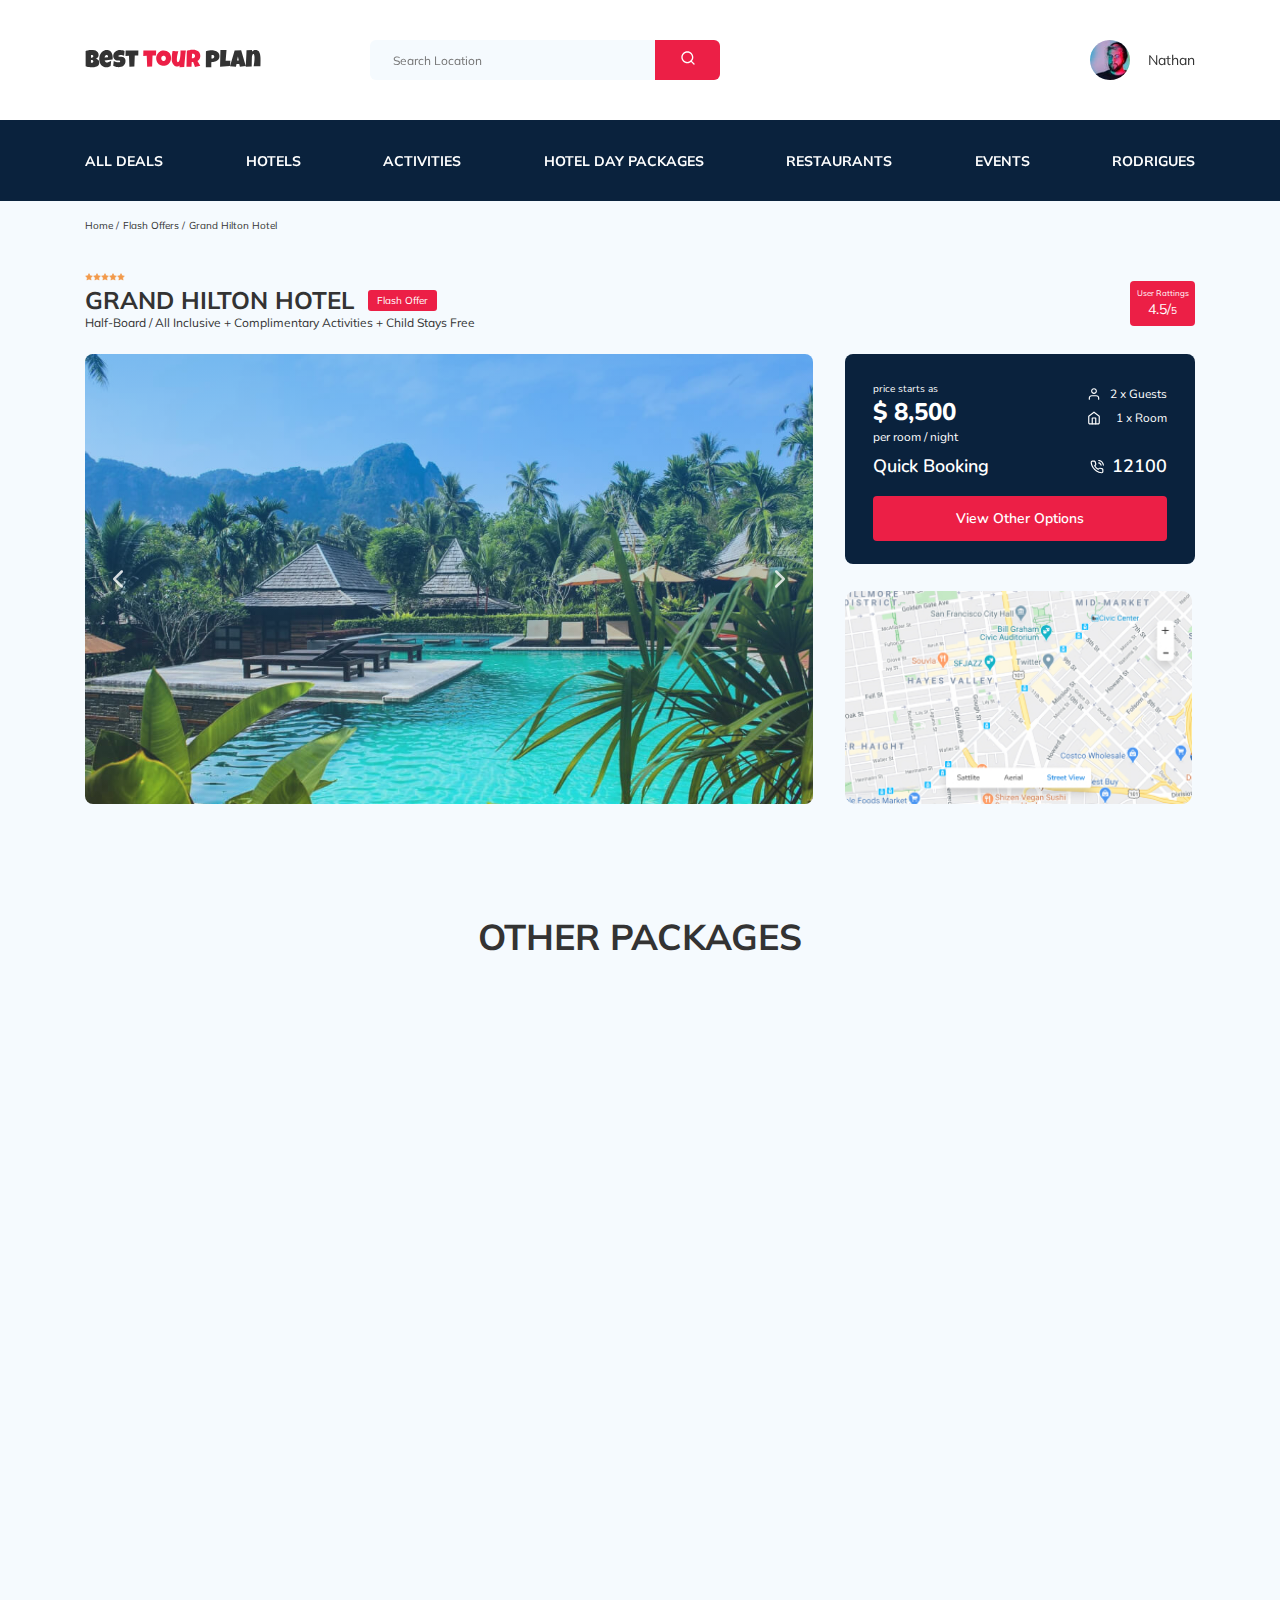
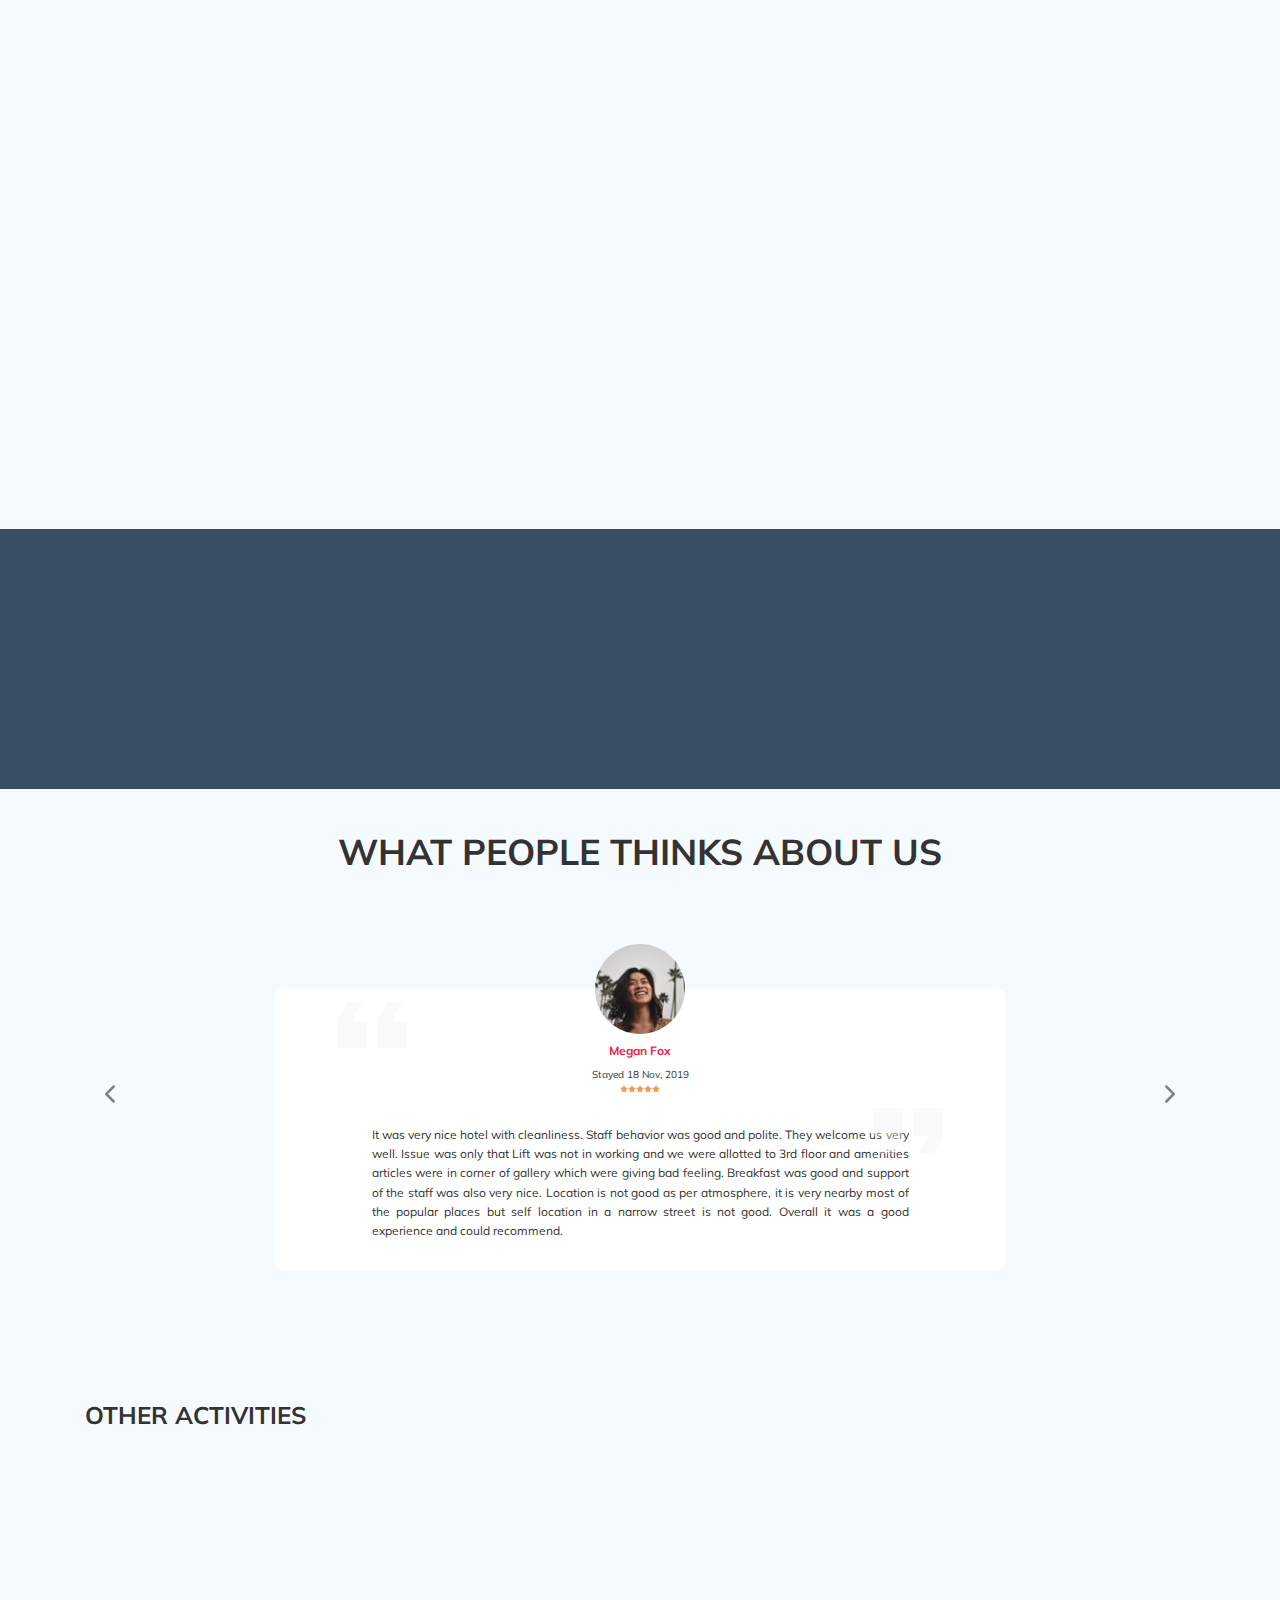
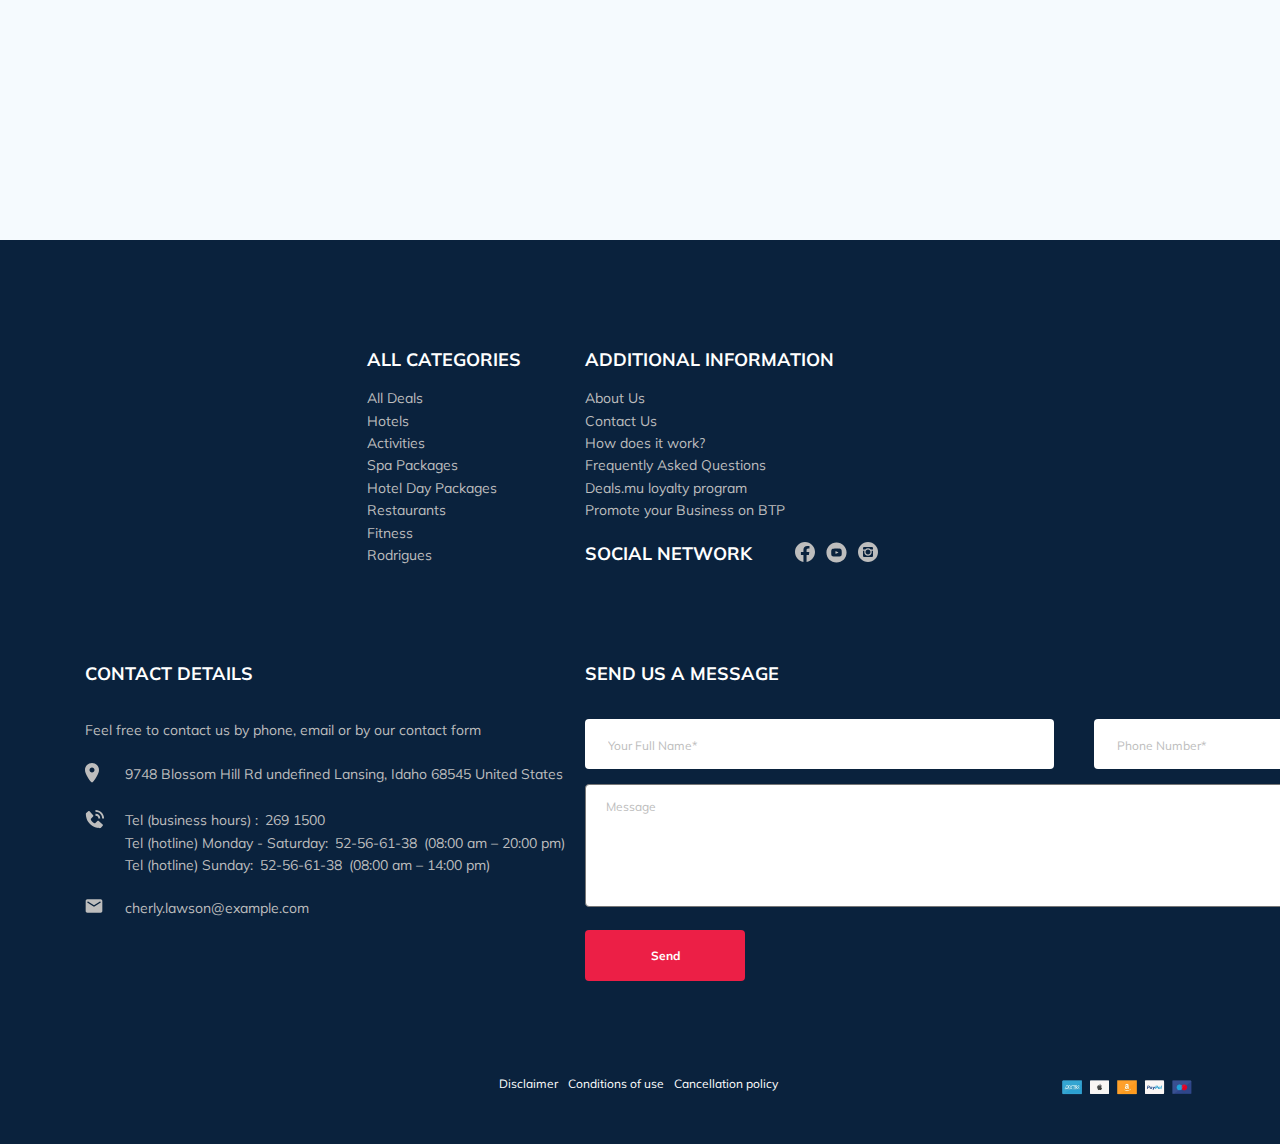
==== commit 39ce05b0: "Fix:" ====
--- a/index.html
+++ b/index.html
@@ -201,8 +201,13 @@
 						</div>
 						<!-- /.booking -->
 						<div class="map">
-							
-							<script async src="https://api-maps.yandex.ru/services/constructor/1.0/js/?um=constructor%3A22f103bb3926bd6da9addb7ad619fbdb62be4a4fe3ad98fe7b8d4ddc65b64258&amp;width=347&amp;height=240&amp;lang=ru_RU&amp;scroll=true"></script>
+							<img src="img/map.jpg" alt="map" class="map__image" />
+							<iframe rel="preconnect" class="map__frame"> </iframe>
+							<!-- src="https://www.google.com/maps/embed?pb=!1m18!1m12!1m3!1d35768.629794727676!2d126.9271982856096!3d37.589681673921!2m3!1f0!2f0!3f0!3m2!1i1024!2i768!4f13.1!3m3!1m2!1s0x357c986a45705bb5%3A0x224be1d558aa33!2sSwiss%20Grand%20Hotel!5e0!3m2!1sru!2sru!4v1595847140951!5m2!1sru!2sru&display=swap" -->
+
+							<!-- <iframe src="https://www.google.com/maps/embed?pb=!1m18!1m12!1m3!1d3952.0413263625383!2d98.29254741537973!3d7.890745494315375!2m3!1f0!2f0!3f0!3m2!1i1024!2i768!4f13.1!3m3!1m2!1s0x30503b7bfcd9f903%3A0xf7065fac1e3d7c48!2sDoubleTree%20by%20Hilton%20Phuket%20Banthai%20Resort!5e0!3m2!1sru!2sru!4v1602067964749!5m2!1sru!2sru" width="600" height="450" frameborder="0" style="border:0;" allowfullscreen="" aria-hidden="false" tabindex="0"></iframe> -->
+
+							<!-- <script async src="https://api-maps.yandex.ru/services/constructor/1.0/js/?um=constructor%3A22f103bb3926bd6da9addb7ad619fbdb62be4a4fe3ad98fe7b8d4ddc65b64258&amp;width=347&amp;height=240&amp;lang=ru_RU&amp;scroll=true"></script> -->
 							
 						</div>
 						<!-- /.map -->
@@ -819,7 +824,7 @@
 					<textarea name="message" class="textarea modal__textarea" placeholder="Message"></textarea>
 					<div class="modal__btn-info-bind">
 						<button class="button modal__button">Send</button>
-						<span class="form-info modal__form-info">*&nbspRequired&nbspFields</span>
+						<span class="form-info modal__form-info">* Required Fields</span>
 					</div>
 					
 				</form>
--- a/css/style.css
+++ b/css/style.css
@@ -1,1849 +1,2 @@
-* {
-  box-sizing: border-box;
-}
-
-body {
-  font-family: "Mulish", sans-serif;
-  color: #333333;
-  background-color: #f5fafe;
-}
-
-.container {
-  max-width: 1110px;
-  margin: auto;
-}
-
-.image {
-  max-width: 100%;
-  max-height: 100%;
-  object-fit: cover;
-}
-
-.input {
-  background: #FFFFFF;
-  border-radius: 4px;
-  border: none;
-  padding: 0 23px;
-  height: 50px;
-}
-.input::placeholder {
-  color: #BDBDBD;
-  font-size: 12px;
-}
-
-.button {
-  min-width: 120px;
-  min-height: 40px;
-  padding: 18px;
-  font-style: normal;
-  font-weight: bold;
-  font-size: 12px;
-  line-height: 15px;
-  color: white;
-  background-color: #EC1F46;
-  border: none;
-  border-radius: 4px;
-  cursor: pointer;
-  outline: none;
-}
-
-a:hover {
-  text-shadow: 0 0 1px #ffffff;
-}
-
-.form__error[for=name], .form__error[for=phone], .form__error[for=email] {
-  padding-top: 4px;
-  position: absolute;
-  top: 0px;
-  left: 2px;
-  font-size: 12px;
-  font-weight: bold;
-  color: black;
-  -webkit-text-stroke: 0.5px red;
-}
-
-.thankyou {
-  width: 600px;
-  height: 450px;
-}
-
-.navbar {
-  background-color: #ffffff;
-}
-.navbar-top {
-  display: flex;
-  align-items: center;
-  justify-content: space-between;
-  padding: 40px 0px;
-}
-.navbar-top__menu-button {
-  display: none;
-}
-.navbar__search {
-  margin-right: auto;
-  margin-left: 108px;
-}
-.navbar-menu {
-  background: #0A223D;
-}
-.navbar-menu__navigation {
-  margin: 0;
-  padding: 31px 0px;
-  list-style-type: none;
-  display: flex;
-  align-items: center;
-  justify-content: space-between;
-  color: white;
-}
-.navbar-menu__link {
-  color: white;
-  text-decoration: none;
-  text-transform: uppercase;
-  font-weight: 700;
-  font-size: 14px;
-  line-height: 18px;
-}
-.navbar-menu__item_mob_visible {
-  display: none;
-  width: 80%;
-}
-
-.logo {
-  width: 177px;
-}
-
-.search {
-  display: flex;
-  min-width: 350px;
-  position: relative;
-  overflow: hidden;
-  border-radius: 6px;
-  height: 40px;
-}
-.search__input {
-  width: 100%;
-  height: 100%;
-  padding-left: 23px;
-  padding-right: 75px;
-  background-color: #f5fafe;
-  border: none;
-  font-size: 12px;
-  line-height: 15px;
-  color: #333333;
-}
-.search__button {
-  position: absolute;
-  top: 0;
-  right: 0;
-  height: 100%;
-  width: 65px;
-  border: none;
-  background-color: #EC1F46;
-  cursor: pointer;
-  outline: none;
-}
-
-.user {
-  display: flex;
-  align-items: center;
-  text-decoration: none;
-}
-.user__avatar {
-  width: 40px;
-  height: 40px;
-  border-radius: 50%;
-}
-.user__name {
-  margin-left: 18px;
-  font-size: 14px;
-  line-height: 18px;
-  color: #333333;
-}
-
-.menu-button {
-  outline: none;
-  border: none;
-}
-.menu-button:focus {
-  outline: none;
-}
-
-.breadcrumb-list {
-  list-style: none;
-  display: flex;
-  align-items: center;
-  padding: 18px 0px;
-  margin: 0;
-}
-.breadcrumb-list__item {
-  font-size: 10px;
-  line-height: 13px;
-}
-.breadcrumb-list__item:not(:last-child)::after {
-  content: "/";
-  margin-right: 4px;
-}
-.breadcrumb-list__link {
-  text-decoration: none;
-  color: inherit;
-}
-.breadcrumb-list__link:hover {
-  color: red;
-}
-
-.hotel {
-  padding: 23px 0 70px 0;
-}
-.hotel-info {
-  display: flex;
-  align-items: center;
-  justify-content: space-between;
-  padding-bottom: 20px;
-}
-.hotel-info__offer {
-  margin-left: 14px;
-  margin-top: 4px;
-}
-.hotel-info__name {
-  margin-top: 4px;
-  margin-bottom: 0;
-}
-.hotel-info__description {
-  margin-bottom: 4px;
-  margin-top: 0px;
-}
-.hotel-name {
-  font-size: 24px;
-  line-height: 30px;
-}
-.hotel-wrapper {
-  display: flex;
-  flex-wrap: wrap;
-  align-items: center;
-}
-.hotel-description {
-  font-size: 12px;
-  line-height: 15px;
-}
-.hotel-grid {
-  display: flex;
-  justify-content: space-between;
-}
-.hotel-grid__slider {
-  width: 728px;
-  height: 450px;
-}
-.hotel-about {
-  display: flex;
-  flex-direction: column;
-  justify-content: space-between;
-}
-.hotel-slider {
-  width: 100%;
-  height: 100%;
-  position: relative;
-  border-radius: 8px;
-}
-.hotel-slider__item {
-  display: flex;
-  justify-content: center;
-  align-items: center;
-}
-.hotel-slider__item::after {
-  content: "";
-  position: absolute;
-  width: 100%;
-  height: 100%;
-  top: 0;
-  bottom: 0;
-  right: 0;
-  left: 0;
-  z-index: 10;
-  background: linear-gradient(180deg, rgba(0, 122, 223, 0.48) 0%, rgba(255, 255, 255, 0.128) 100%);
-}
-.hotel-slider__image {
-  height: 100%;
-  width: 100%;
-}
-.hotel-slider__button {
-  position: absolute;
-  top: 50%;
-  transform: translateY(-50%);
-  z-index: 20;
-  background: transparent;
-  width: 30px;
-  height: 30px;
-  border: none;
-  outline: none;
-  cursor: pointer;
-  background-repeat: no-repeat;
-  background-position: center;
-  background-size: 10px;
-}
-.hotel-slider__button_prev {
-  left: 18px;
-  background-image: url("../img/arrow-prev.svg");
-}
-.hotel-slider__button_next {
-  right: 18px;
-  background-image: url("../img/arrow-next.svg");
-}
-
-.stars {
-  flex-basis: 100%;
-  display: flex;
-}
-
-.offer {
-  font-size: 10px;
-  line-height: 13px;
-  padding: 4px 9px;
-  background: #EC1F46;
-  border-radius: 3px;
-  color: white;
-}
-
-.rating {
-  max-width: 65px;
-  min-height: 45px;
-  text-align: center;
-  color: white;
-  background: #EC1F46;
-  border-radius: 4px;
-}
-.rating__text {
-  font-size: 8px;
-  line-height: 10px;
-}
-.rating__counter {
-  font-size: 14px;
-  line-height: 18px;
-}
-.rating__counter_lit {
-  font-size: 10px;
-  line-height: 13px;
-}
-
-.booking {
-  background: #0A223D;
-  color: white;
-  font-family: "Nunito", sans-serif;
-  border-radius: 8px;
-  width: 350px;
-  height: 210px;
-  padding: 28px;
-}
-.booking__info {
-  display: flex;
-  justify-content: space-between;
-  margin-bottom: 9px;
-}
-.booking__price {
-  display: flex;
-  flex-direction: column;
-}
-.booking__start {
-  font-weight: normal;
-  font-size: 10px;
-  line-height: 14px;
-}
-.booking__pricetag {
-  font-weight: 800;
-  font-size: 24px;
-  line-height: 33px;
-}
-.booking__per-room {
-  font-weight: normal;
-  font-size: 12px;
-  line-height: 16px;
-}
-.booking__room {
-  margin-top: 4px;
-}
-.booking__text {
-  display: flex;
-  align-items: center;
-  justify-content: space-between;
-  margin-bottom: 8px;
-  font-weight: normal;
-  font-size: 12px;
-  line-height: 16px;
-}
-.booking__description {
-  margin-left: 9px;
-}
-.booking__call-center {
-  display: flex;
-  align-items: center;
-  justify-content: space-between;
-  margin-bottom: 17px;
-}
-.booking__heading {
-  font-weight: 600;
-  font-size: 18px;
-  line-height: 25px;
-}
-.booking__number {
-  display: flex;
-  align-items: center;
-  justify-content: space-between;
-  color: inherit;
-  text-decoration: none;
-  font-weight: 600;
-  font-size: 18px;
-  line-height: 25px;
-}
-.booking__phone {
-  margin-left: 8px;
-}
-.booking__button {
-  width: 100%;
-  min-height: 45px;
-  padding: 13px;
-  font-weight: 600;
-  font-size: 14px;
-  line-height: 19px;
-  background: #EC1F46;
-  color: white;
-  border-radius: 4px;
-  border: none;
-  cursor: pointer;
-}
-
-.map {
-  width: 347px;
-  height: 213px;
-  background: gray;
-  border-radius: 10px;
-  overflow: hidden;
-}
-.map__frame {
-  width: 100%;
-  height: 213px;
-  frameborder: 0;
-  border: 0;
-  allowfullscreen: "";
-  aria-hidden: "false";
-  overflow: hidden;
-}
-.map__image {
-  object-fit: cover;
-  width: 100%;
-  height: 100%;
-}
-
-.packages {
-  padding: 40px 0 70px 0;
-}
-.packages__title {
-  display: block;
-  max-width: 100%;
-  font-style: normal;
-  font-weight: bold;
-  font-size: 36px;
-  line-height: 45px;
-  text-align: center;
-  text-transform: uppercase;
-  margin: 0px auto 70px;
-}
-.packages-wrapper {
-  display: grid;
-  grid-template-columns: repeat(3, 1fr);
-  grid-template-rows: repeat(2, 1fr);
-  grid-gap: 30px;
-}
-.packages__item {
-  background-color: #0A223D;
-  width: 100%;
-  height: 500px;
-}
-.packages__item_2x {
-  max-width: 730px;
-  grid-column: span 2;
-  display: flex;
-}
-
-.item {
-  border-radius: 8px;
-  overflow: hidden;
-}
-.item__photo {
-  position: relative;
-  width: 100%;
-  height: 250px;
-  height: 50%;
-}
-.item__photo_2x {
-  height: 500px;
-  max-width: 366px;
-  width: 100%;
-}
-.item__image {
-  width: 100%;
-  height: 100%;
-  margin: 0;
-}
-.item__offer {
-  position: absolute;
-  left: 0;
-  top: 26px;
-  max-width: 61px;
-  min-height: 18px;
-  border-radius: 0px 4px 4px 0px;
-  background-color: #EC1F46;
-  color: white;
-  font-style: normal;
-  font-weight: 600;
-  font-size: 8px;
-  line-height: 10px;
-  padding: 4px 9px;
-  text-align: center;
-}
-.item__offer_2x {
-  max-width: 95px;
-  min-height: 30px;
-  font-size: 12px;
-  line-height: 15px;
-  padding: 7px 11px;
-}
-.item__about {
-  height: 50%;
-  padding: 30px 21px 25px 32px;
-}
-.item__about_2x {
-  height: 500px;
-  width: 90%;
-  max-width: 364px;
-  padding: 46px 21px 30px 43px;
-}
-.item-star-wrapper {
-  margin-bottom: 27px;
-}
-.item__paragraph {
-  padding-bottom: 16px;
-  margin-bottom: 34px;
-  font-style: normal;
-  font-weight: normal;
-  font-size: 14px;
-  line-height: 160.6%;
-  color: white;
-}
-.item__room {
-  margin-bottom: 37px;
-}
-.item__name {
-  margin: 0 0 18px 0;
-  font-style: normal;
-  font-weight: bold;
-  font-size: 18px;
-  line-height: 23px;
-  color: white;
-}
-.item__name_2x {
-  margin: 5px 0 0 0;
-}
-.item__description {
-  color: white;
-  font-weight: normal;
-  font-size: 12px;
-  line-height: 15px;
-}
-.item__icon {
-  margin-right: 15px;
-}
-.item__text {
-  display: flex;
-  align-items: center;
-  justify-content: flex-start;
-  margin-bottom: 8px;
-  font-weight: normal;
-  font-size: 12px;
-  line-height: 16px;
-}
-.item-price-wrapper {
-  display: flex;
-  justify-content: space-between;
-  align-items: flex-end;
-}
-.item__price {
-  display: flex;
-  color: white;
-  flex-wrap: wrap;
-}
-.item__oldpricetag {
-  color: inherit;
-  width: 100%;
-  font-weight: normal;
-  font-size: 14px;
-  line-height: 18px;
-  -webkit-text-decoration-line: line-through;
-          text-decoration-line: line-through;
-}
-.item__pricetag {
-  color: inherit;
-  width: 100%;
-  font-weight: bold;
-  font-size: 24px;
-  line-height: 30px;
-}
-.item__button {
-  min-width: 120px;
-  height: 40px;
-  padding: 10px 26px;
-  font-weight: 600;
-  font-size: 14px;
-  line-height: 19px;
-}
-
-.parallax-window {
-  height: 260px;
-  background: transparent;
-}
-
-.newsletter {
-  display: flex;
-  height: 260px;
-  align-items: center;
-  justify-content: center;
-  position: relative;
-  padding: 98px 0 87px 0;
-  background-repeat: no-repeat;
-  background-size: cover;
-  background-position: center;
-}
-.newsletter:before {
-  position: absolute;
-  content: "";
-  top: 0;
-  bottom: 0;
-  right: 0;
-  left: 0;
-  width: 100%;
-  height: 100%;
-  background-color: rgba(10, 34, 61, 0.8);
-}
-.newsletter-wrapper {
-  position: relative;
-  display: flex;
-  align-items: center;
-  justify-content: space-between;
-  width: 731px;
-  margin: 354 auto;
-}
-.newsletter-title {
-  color: white;
-  font-style: normal;
-  font-weight: 300;
-  font-size: 24px;
-  line-height: 30px;
-}
-.newsletter-title__strong {
-  display: block;
-  font-size: 36px;
-  line-height: 45px;
-  text-transform: uppercase;
-}
-.newsletter .subscribe {
-  position: relative;
-  width: 350px;
-  height: 55px;
-}
-.newsletter .subscribe__input {
-  position: absolute;
-  width: 100%;
-  height: 100%;
-  border: none;
-  padding-left: 33px;
-  padding-right: 75px;
-  font-style: normal;
-  font-weight: 300;
-  font-size: 14px;
-  line-height: 18px;
-  border-radius: 4px;
-  overflow: hidden;
-}
-.newsletter .subscribe__input::placeholder {
-  color: #BDBDBD;
-}
-.newsletter .subscribe__button {
-  position: absolute;
-  width: 65px;
-  top: 0;
-  right: 0;
-  height: 100%;
-  border: none;
-  background-color: #EC1F46;
-  color: white;
-  font-weight: bold;
-  font-size: 12px;
-  line-height: 15px;
-  cursor: pointer;
-  outline: none;
-  overflow: hidden;
-  text-overflow: ellipsis;
-  border-top-right-radius: 4px;
-  border-bottom-right-radius: 4px;
-}
-
-.form__error[for=newsletter_email] {
-  position: absolute;
-  top: 57px;
-  left: 2px;
-  font-size: 12px;
-  color: #EC1F46;
-  font-weight: bold;
-  -webkit-text-stroke: 0.4px #f2002e;
-}
-
-.reviews {
-  padding: 40px 0 70px 0;
-}
-.reviews__title {
-  display: block;
-  max-width: 100%;
-  font-style: normal;
-  font-weight: bold;
-  font-size: 36px;
-  line-height: 45px;
-  text-align: center;
-  text-transform: uppercase;
-  margin: 0px auto 70px;
-}
-.reviews-slider__item {
-  position: relative;
-  display: flex;
-  flex-direction: column;
-  align-items: center;
-  width: 730px;
-  margin: 45px auto 0;
-  background-color: white;
-  border-radius: 8px;
-  padding: 0 62px 30px;
-}
-.reviews-slider__item::before {
-  position: absolute;
-  top: 12px;
-  left: 62px;
-  content: "";
-  width: 70px;
-  height: 47px;
-  background-image: url(../img/quote-left.svg);
-  background-repeat: no-repeat;
-}
-.reviews-slider__item::after {
-  position: absolute;
-  top: 118px;
-  right: 62px;
-  content: "";
-  width: 70px;
-  height: 47px;
-  background-image: url(../img/quote-right.svg);
-  background-repeat: no-repeat;
-}
-.reviews-slider__button {
-  position: absolute;
-  top: 46%;
-  transform: translateY(-50%);
-  width: 30px;
-  height: 30px;
-  margin: 0 10px;
-  background-repeat: no-repeat;
-  background-size: 10px;
-  background-position: center;
-  border: none;
-  background-color: transparent;
-  outline: none;
-  z-index: 99;
-  cursor: pointer;
-}
-.reviews-slider__button_prev {
-  background-image: url(../img/gray-arrow-left.svg);
-  left: 0;
-}
-.reviews-slider__button_next {
-  background-image: url(../img/gray-arrow-right.svg);
-  right: 0;
-}
-.reviews-slider__profile {
-  display: flex;
-  flex-direction: column;
-  align-items: center;
-  margin: -45px 0 32px 0;
-}
-.reviews-slider__avatar {
-  width: 90px;
-  height: 90px;
-  border-radius: 50%;
-  margin-bottom: 9px;
-}
-.reviews-slider__username {
-  font-style: normal;
-  font-weight: bold;
-  font-size: 12px;
-  line-height: 15px;
-  color: #EC1F46;
-  margin-bottom: 10px;
-  margin-top: 0;
-}
-.reviews-slider__date {
-  font-style: normal;
-  font-weight: normal;
-  font-size: 10px;
-  line-height: 13px;
-  margin-bottom: 4px;
-}
-.reviews-slider__rating {
-  display: flex;
-  align-items: center;
-}
-.reviews-slider__text {
-  max-width: 537px;
-  font-weight: normal;
-  font-size: 12px;
-  line-height: 160%;
-  text-align: justify;
-  color: #333333;
-  margin: auto;
-}
-
-.activities {
-  padding: 60px 0 98px 0;
-}
-.activities__title {
-  font-style: normal;
-  font-weight: bold;
-  font-size: 24px;
-  line-height: 30px;
-  text-transform: uppercase;
-  margin-bottom: 57px;
-  margin-top: 0;
-}
-.activities-wrapper {
-  display: flex;
-  justify-content: space-between;
-}
-
-.card {
-  position: relative;
-  display: flex;
-  flex-direction: column;
-  align-items: flex-start;
-  width: 255px;
-  height: 255px;
-  padding: 24px 26px;
-  border-radius: 6px;
-  overflow: hidden;
-}
-.card::before {
-  content: "";
-  position: absolute;
-  left: 0;
-  right: 0;
-  bottom: 0;
-  top: 0;
-  background: linear-gradient(179.83deg, rgba(196, 196, 196, 0) 35.34%, #0A223D 99.85%);
-  z-index: -1;
-}
-.card__image {
-  position: absolute;
-  width: 100%;
-  height: 100%;
-  left: 0;
-  right: 0;
-  bottom: 0;
-  top: 0;
-  z-index: -2;
-}
-.card__title {
-  display: inline-block;
-  max-width: 200px;
-  margin-top: auto;
-  margin-bottom: 18px;
-  color: white;
-  font-style: normal;
-  font-weight: bold;
-  font-size: 16px;
-  line-height: 20px;
-}
-.card__button {
-  padding: 7px 22px;
-  font-family: Nunito;
-  font-style: normal;
-  font-weight: 600;
-  font-size: 12px;
-  line-height: 16px;
-  color: white;
-  background-color: #EC1F46;
-  border: none;
-  border-radius: 4px;
-  cursor: pointer;
-}
-
-.footer {
-  background-color: #0A223D;
-  color: white;
-  padding-top: 108px;
-  padding-bottom: 46px;
-}
-.footer-wrapper {
-  display: grid;
-  grid-template-columns: repeat(4, minmax(-webkit-max-content, 1fr));
-  grid-template-columns: repeat(4, minmax(max-content, 1fr));
-  grid-gap: 20px;
-  grid-auto-rows: minmax(40px, -webkit-min-content);
-  grid-auto-rows: minmax(40px, min-content);
-  align-items: start;
-}
-.footer__title {
-  margin: 0 0 16px 0;
-  font-style: normal;
-  font-weight: bold;
-  font-size: 18px;
-  line-height: 23px;
-  text-transform: uppercase;
-}
-.footer__title_inline {
-  margin: 0 43px 0 0;
-}
-.footer__title_mb-30 {
-  margin-bottom: 34px;
-}
-.footer__legal {
-  justify-self: end;
-}
-.footer__logo {
-  width: 155px;
-  align-self: center;
-  grid-row: 1/3;
-}
-.footer__categories {
-  grid-row: 1/4;
-}
-.footer__social-links {
-  display: flex;
-  align-items: center;
-  justify-content: space-between;
-  min-width: 83px;
-}
-.footer__social-network {
-  display: flex;
-  align-items: start;
-  grid-row: 2/4;
-  grid-column: span 2;
-}
-.footer__contact-details {
-  grid-column: span 2;
-}
-.footer__contact-form {
-  grid-column: span 2;
-}
-.footer__ul {
-  font-weight: 400;
-  font-size: 14px;
-  line-height: 160%;
-  padding: 0;
-  margin: 0;
-  list-style: none;
-}
-.footer__item {
-  display: flex;
-  align-items: flex-start;
-  font-style: normal;
-  font-weight: normal;
-  font-size: 14px;
-  line-height: 160%;
-  color: #BDBDBD;
-}
-.footer__item_mb-20 {
-  margin-bottom: 20px;
-}
-.footer__icon {
-  margin-right: 20px;
-}
-.footer__icon-wrapper {
-  min-width: 40px;
-}
-.footer__contacts {
-  display: flex;
-  flex-direction: column;
-}
-.footer__contacts-wrapper {
-  display: flex;
-  flex-wrap: wrap;
-}
-.footer__text {
-  font-weight: 400;
-  font-size: 14px;
-  line-height: 160%;
-  color: #BDBDBD;
-  margin-bottom: 22px;
-}
-.footer__link {
-  text-decoration: none;
-  color: inherit;
-}
-.footer__input {
-  width: 100%;
-}
-.footer__input-group {
-  position: relative;
-  width: 48%;
-  margin-bottom: 15px;
-}
-.footer__form {
-  display: flex;
-  flex-wrap: wrap;
-  justify-content: space-between;
-}
-.footer__form-group {
-  padding-bottom: 20px;
-  flex-basis: 48%;
-  position: relative;
-}
-.footer__form-info {
-  font-weight: 700;
-  font-size: 12px;
-  display: block;
-  padding-top: 20px;
-}
-.footer__form::placeholder {
-  color: #BDBDBD;
-  font-size: 12px;
-}
-.footer__textarea {
-  resize: none;
-  height: 123px;
-  flex-basis: 100%;
-  margin-bottom: 23px;
-  padding-top: 15px;
-  padding-left: 20px;
-  border-radius: 4px;
-}
-.footer__textarea::placeholder {
-  color: #BDBDBD;
-  font-size: 12px;
-}
-.footer__button {
-  min-width: 160px;
-}
-.footer__info {
-  display: flex;
-  justify-content: flex-end;
-  margin-top: 95px;
-}
-
-.form__error[for=footer_name], .form__error[for=footer_phone] {
-  padding-top: 4px;
-  position: absolute;
-  bottom: 4px;
-  left: 2px;
-  font-size: 12px;
-  font-weight: bold;
-}
-
-.info-wrapper {
-  display: flex;
-  justify-content: space-between;
-  width: 696px;
-}
-.info__text {
-  font-style: normal;
-  font-weight: normal;
-  font-size: 12px;
-  line-height: 15px;
-  color: white;
-}
-.info__cards {
-  width: 136px;
-  height: 22px;
-}
-.info__link {
-  margin-right: 10px;
-  text-decoration: none;
-  color: inherit;
-  font-style: normal;
-  font-weight: normal;
-  font-size: 12px;
-  line-height: 15px;
-}
-.info__span {
-  display: flex;
-  justify-content: space-between;
-  flex-wrap: wrap;
-}
-
-.modal__overlay {
-  position: fixed;
-  top: 0;
-  bottom: 0;
-  left: 0;
-  right: 0;
-  background-color: #008fdf63;
-  z-index: 100;
-  visibility: hidden;
-  opacity: 0;
-  transition: opacity 0.5s;
-}
-.modal__overlay_visible {
-  visibility: visible;
-  opacity: 1;
-}
-.modal__dialog {
-  position: fixed;
-  width: 480px;
-  min-height: 490px;
-  left: 50%;
-  top: 50%;
-  transform: translate(-50%, -50%);
-  padding: 33px 88px;
-  background-color: #0A223D;
-  color: white;
-  border-radius: 8px;
-  z-index: 101;
-  visibility: hidden;
-  opacity: 0;
-  transition: opacity 0.5s;
-}
-.modal__dialog_visible {
-  visibility: visible;
-  opacity: 1;
-}
-.modal__close {
-  position: absolute;
-  right: 18px;
-  top: 17px;
-  text-decoration: none;
-  cursor: pointer;
-  overflow: hidden;
-}
-.modal__title {
-  margin: 0 0 15px 0;
-  font-style: normal;
-  font-weight: bold;
-  font-size: 18px;
-  line-height: 23px;
-  text-transform: uppercase;
-  text-align: center;
-}
-.modal__input {
-  width: 100%;
-  margin-bottom: 15px;
-}
-.modal__input-group {
-  position: relative;
-  width: 100%;
-}
-.modal__textarea {
-  width: 100%;
-  min-height: 125px;
-  resize: none;
-  padding-top: 15px;
-  padding-left: 20px;
-  border-radius: 4px;
-}
-.modal__textarea::placeholder {
-  color: #BDBDBD;
-  font-size: 12px;
-}
-.modal__btn-info-bind {
-  display: flex;
-  justify-content: space-between;
-  align-items: center;
-  flex-wrap: wrap;
-}
-.modal__button {
-  margin-top: 15px;
-  width: 160px;
-  min-height: 50px;
-}
-.modal__form-info {
-  padding-top: 10px;
-  font-weight: 700;
-  font-size: 12px;
-}
-
-.thankyou {
-  width: 600px;
-  height: 200px;
-  background-image: url("../img/send-email.png");
-  background-position: center center;
-  background-size: contain;
-  background-repeat: no-repeat;
-}
-.thankyou__message {
-  margin: 0 auto;
-  text-align: center;
-  font-size: 36px;
-}
-
-@media (max-width: 1200px) {
-  .container {
-    max-width: 960px;
-  }
-
-  .hotel-grid__slider {
-    width: 590px;
-  }
-
-  .item__button {
-    padding: 10px 16px;
-  }
-
-  .card {
-    width: 255px;
-    height: 255px;
-  }
-
-  .activities__card {
-    margin-right: 20px;
-  }
-  .activities__card:nth-child(4n) {
-    margin-right: 0;
-  }
-
-  .footer__input-group {
-    flex-basis: 100%;
-  }
-}
-/****************************/
-@media (max-width: 992px) {
-  a:hover {
-    text-shadow: none;
-  }
-
-  .container {
-    max-width: 700px;
-  }
-
-  .logo {
-    width: 132px;
-  }
-
-  .navbar__search {
-    margin-left: auto;
-  }
-  .navbar-top {
-    padding: 30px 0px;
-  }
-  .navbar-menu__navigation {
-    padding: 22px 0px;
-  }
-  .navbar-menu__link {
-    font-size: 12px;
-    line-height: 15px;
-  }
-
-  .search__input {
-    min-width: 340px;
-  }
-  .hotel-grid {
-    flex-direction: column;
-  }
-  .hotel-grid__slider {
-    margin-bottom: 30px;
-    width: 100%;
-    height: 450px;
-  }
-  .hotel-about {
-    flex-direction: row;
-  }
-
-  .booking {
-    width: 48.5%;
-  }
-
-  .map {
-    width: 48.5%;
-  }
-
-  .packages-wrapper {
-    grid-template-columns: repeat(2, 1fr);
-    grid-template-rows: repeat(3, 1fr);
-  }
-  .packages__title {
-    font-size: 30px;
-    margin-bottom: 54px;
-  }
-
-  .newsletter {
-    padding: 102px 0 103px 0;
-  }
-  .newsletter-wrapper {
-    max-width: 700px;
-    margin: 34 auto;
-  }
-
-  .reviews {
-    padding-bottom: 60px;
-  }
-  .reviews__title {
-    margin-bottom: 50px;
-    font-size: 30px;
-    line-height: 38px;
-  }
-  .reviews-slider__item {
-    max-width: 580px;
-  }
-
-  .activities {
-    padding-top: 60px;
-    padding-bottom: 70px;
-  }
-  .activities__title {
-    max-width: 700px;
-    margin-top: 0px;
-    margin-bottom: 57px;
-  }
-  .activities-wrapper {
-    max-width: 700px;
-    flex-wrap: wrap;
-    margin: 0 auto;
-  }
-  .activities__card {
-    margin: 0px;
-    margin-bottom: 20px;
-  }
-
-  .card {
-    width: 48%;
-    height: 255px;
-  }
-
-  .footer-wrapper {
-    grid-template-columns: 1fr 0.5fr 1.5fr 1fr 1fr 1fr;
-    grid-row-gap: 38px;
-  }
-  .footer__input-group {
-    flex-basis: 255px;
-  }
-  .footer__logo {
-    width: 104px;
-    height: 120px;
-    grid-row: 1/2;
-    grid-column: span 2;
-  }
-  .footer__social-network {
-    margin-left: -100px;
-    justify-self: center;
-    grid-row: 1/2;
-    grid-column: span 3;
-    align-self: center;
-  }
-  .footer__categories {
-    grid-row: 2/3;
-    grid-column: span 2;
-  }
-  .footer__additional {
-    justify-self: center;
-    grid-column: span 2;
-  }
-  .footer__legal {
-    justify-self: center;
-    grid-column: span 2;
-  }
-  .footer__contact-details {
-    grid-column: span 5;
-    grid-row: 3;
-  }
-  .footer__contact-form {
-    grid-column: span 5;
-    grid-row: 4;
-  }
-  .footer__info {
-    margin-top: 63px;
-  }
-  .footer__ul {
-    margin-bottom: 20px;
-  }
-  .footer__form {
-    width: 540px;
-  }
-
-  .modal__dialog {
-    padding: 33px 48px;
-  }
-  .modal__button {
-    margin-right: 25px;
-  }
-}
-/**************************************/
-@media (max-width: 767px) {
-  body {
-    padding-top: 78px;
-  }
-
-  .container {
-    max-width: 690px;
-    width: 92%;
-  }
-
-  .navbar_mob-fixed {
-    position: fixed;
-    left: 0;
-    right: 0;
-    top: 0;
-    z-index: 99;
-  }
-  .navbar__search_mob_hidden, .navbar__user_mob_hidden {
-    display: none;
-  }
-  .navbar__search_mob_visible, .navbar__user_mob_visible {
-    display: flex;
-  }
-  .navbar__user {
-    flex-direction: column;
-    justify-content: center;
-  }
-  .navbar-menu {
-    display: none;
-    position: fixed;
-    left: 0;
-    right: 0;
-    top: 78px;
-    bottom: 0;
-    padding-top: 30px;
-  }
-  .navbar-menu__navigation {
-    flex-direction: column;
-  }
-  .navbar-menu__item {
-    margin-bottom: 20px;
-  }
-  .navbar-menu__item_mob_visible {
-    display: block;
-    margin-bottom: 39px;
-  }
-  .navbar-menu_visible {
-    display: block;
-  }
-  .navbar-top__menu-button {
-    display: flex;
-    padding: 0;
-    margin: 0;
-    width: 16px;
-    height: 11px;
-    border: none;
-    background: none;
-    cursor: pointer;
-    outline: none;
-  }
-  .navbar-top__menu-button:focus {
-    outline: none;
-  }
-  .navbar-top__menu__image {
-    width: 16px;
-    height: 16px;
-  }
-
-  .user__name_light {
-    color: white;
-    margin-left: 0px;
-    margin-top: 10px;
-    margin-bottom: 7px;
-  }
-
-  .search__input {
-    min-width: auto;
-  }
-
-  .stars {
-    flex-basis: inherit;
-    margin-right: 35px;
-  }
-
-  .hotel {
-    padding-top: 5px;
-  }
-  .hotel-name {
-    flex-basis: 100%;
-  }
-  .hotel-wrapper {
-    justify-content: space-between;
-  }
-  .hotel-info__text {
-    width: 100%;
-  }
-  .hotel-info__name {
-    margin-top: 10px;
-  }
-  .hotel-info__rating {
-    display: none;
-  }
-  .hotel-info__offer {
-    order: -1;
-    margin-left: 0;
-    margin-top: 0;
-  }
-
-  .hotel-grid__slider {
-    height: 350px;
-  }
-
-  .packages__title {
-    font-size: 18px;
-    margin-bottom: 42px;
-  }
-  .packages-wrapper {
-    grid-template-columns: 100%;
-    grid-template-rows: repeat(5, 1fr);
-    justify-items: center;
-  }
-  .packages__item {
-    width: 83%;
-  }
-  .packages__item_2x {
-    grid-column: 1;
-    flex-wrap: wrap;
-  }
-
-  .item__photo_2x {
-    height: 50%;
-    max-width: 100%;
-  }
-  .item__paragraph {
-    display: none;
-  }
-  .item__about {
-    padding: 30px 20px 25px 20px;
-  }
-  .item__about_2x {
-    max-width: 100%;
-    width: 100%;
-    height: 50%;
-    padding: 30px 21px 25px 32px;
-  }
-  .item__name_2x {
-    margin: 0 0 18px 0;
-  }
-  .item__stars {
-    display: none;
-  }
-  .item__offer_2x {
-    max-width: 61px;
-    min-height: 18px;
-    font-size: 8px;
-    line-height: 10px;
-    padding: 4px 9px;
-  }
-
-  .newsletter {
-    padding: 76px 0 83px 0;
-  }
-  .newsletter__title {
-    margin-bottom: 37px;
-  }
-  .newsletter-wrapper {
-    flex-direction: column;
-    align-items: flex-start;
-    margin: 20px auto;
-    max-width: 570px;
-    width: 92%;
-  }
-  .newsletter-title {
-    font-size: 20px;
-    line-height: 25px;
-  }
-  .newsletter-title__strong {
-    font-size: 30px;
-    line-height: 38px;
-  }
-
-  .reviews {
-    padding-bottom: 50px;
-  }
-  .reviews__title {
-    width: 100%;
-    margin-bottom: 42px;
-    font-size: 18px;
-    line-height: 23px;
-  }
-  .reviews-slider__item {
-    padding: 0 30px 30px;
-    width: 100%;
-  }
-  .reviews-slider__item:before, .reviews-slider__item:after {
-    display: none;
-  }
-  .reviews-slider__text {
-    text-align: left;
-  }
-  .reviews-slider__button {
-    top: 30px;
-    transform: translate(-50%, 0);
-  }
-  .reviews-slider__button_prev {
-    left: 50%;
-    margin-left: -105px;
-    transform: translate(-50%, 0);
-  }
-  .reviews-slider__button_next {
-    right: 50%;
-    margin-right: -105px;
-    transform: translate(50%, 0);
-  }
-
-  .activities {
-    padding-top: 40px;
-    padding-bottom: 60px;
-  }
-
-  .card {
-    width: 48%;
-    height: 255px;
-  }
-
-  .thankyou {
-    width: 450px;
-    height: 200px;
-  }
-
-  .modal__dialog {
-    padding: 33px 28px;
-  }
-}
-/****************************/				
-@media (max-width: 700px) {
-  .modal__button {
-    width: 100%;
-    margin-right: 0;
-  }
-
-  .footer {
-    padding-top: 69px;
-    padding-bottom: 21px;
-  }
-  .footer-wrapper {
-    grid-template-columns: 1fr;
-    grid-gap: 20px;
-  }
-  .footer__title {
-    margin-top: 10px;
-    font-size: 18px;
-  }
-  .footer__title_inline {
-    flex-basis: 100%;
-    margin-bottom: 20px;
-    margin-top: 10px;
-  }
-  .footer__title_mb-30 {
-    margin-bottom: 15px;
-  }
-  .footer__form-info {
-    flex-basis: 100%;
-    margin-bottom: 15px;
-  }
-  .footer__logo {
-    width: 104px;
-    height: 120px;
-    grid-row: 1;
-    grid-column: 1;
-  }
-  .footer__social-network {
-    margin: 0px;
-    justify-self: start;
-    flex-wrap: wrap;
-    grid-row: 2;
-    grid-column: 1;
-    align-self: center;
-  }
-  .footer__additional {
-    justify-self: start;
-    grid-row: 3;
-    grid-column: 1;
-  }
-  .footer__categories {
-    grid-row: 4;
-    grid-column: 1;
-  }
-  .footer__legal {
-    justify-self: start;
-    grid-row: 5;
-    grid-column: 1;
-  }
-  .footer__contact-details {
-    margin-top: 10px;
-    grid-row: 6;
-    grid-column: 1;
-  }
-  .footer__contact-form {
-    grid-row: 7;
-    grid-column: 1;
-  }
-  .footer__button {
-    order: 1;
-  }
-  .footer__info {
-    margin-top: 30px;
-  }
-  .footer .info-wrapper {
-    flex-direction: column;
-  }
-  .footer .info__text {
-    margin-bottom: 10px;
-  }
-}
-@media (max-width: 600px) {
-  .logo {
-    width: 99px;
-  }
-
-  .hotel-about {
-    flex-direction: column;
-  }
-  .hotel-grid__slider {
-    height: 250px;
-    margin-bottom: 20px;
-  }
-
-  .booking {
-    width: 100%;
-  }
-
-  .map {
-    width: 100%;
-    margin-top: 20px;
-  }
-
-  .packages__item {
-    width: 100%;
-  }
-
-  .item__price {
-    margin-bottom: 5px;
-  }
-  .item-price-wrapper {
-    flex-direction: column;
-  }
-
-  .newsletter {
-    height: 319px;
-  }
-  .newsletter-title__strong {
-    font-size: 30px;
-    line-height: 38px;
-  }
-
-  .subscribe {
-    max-width: 100%;
-    border: blue 5px;
-  }
-
-  .reviews {
-    padding-bottom: 50px;
-  }
-  .reviews__title {
-    max-width: 250px;
-    margin-bottom: 42px;
-    font-size: 18px;
-    line-height: 23px;
-  }
-  .reviews-slider__item {
-    padding: 0 30px 30px;
-    width: 100%;
-  }
-  .reviews-slider__item:before, .reviews-slider__item:after {
-    display: none;
-  }
-  .reviews-slider__text {
-    text-align: left;
-  }
-  .reviews-slider__button {
-    top: 30px;
-    transform: translate(-50%, 0);
-  }
-  .reviews-slider__button_prev {
-    left: 50%;
-    margin-left: -105px;
-    transform: translate(-50%, 0);
-  }
-  .reviews-slider__button_next {
-    right: 50%;
-    margin-right: -105px;
-    transform: translate(50%, 0);
-  }
-
-  .activities__title {
-    font-size: 18px;
-    line-height: 23px;
-    margin-top: 0px;
-    margin-bottom: 40px;
-  }
-
-  .card {
-    width: 100%;
-    margin-bottom: 15px;
-  }
-
-  .footer__form {
-    width: 95%;
-  }
-
-  .modal__dialog {
-    width: 90%;
-  }
-  .modal__title {
-    font-size: 16px;
-  }
-  .modal__button {
-    width: 100%;
-  }
-}
-/****************************/
-@media (max-width: 550px) {
-  .footer__input-group {
-    flex-basis: 100%;
-  }
-
-  .thankyou {
-    width: 350px;
-    height: 150px;
-  }
-  .thankyou__message {
-    font-size: 26px;
-  }
-}
-/****************************/		
-@media (max-width: 400px) {
-  .hotel-grid__slider {
-    width: 280px;
-    height: 180px;
-  }
-  .hotel-about {
-    min-width: 280px;
-  }
-
-  .booking {
-    width: 280px;
-    min-height: 210px;
-  }
-
-  .map {
-    width: 280px;
-    height: 173px;
-  }
-
-  .search {
-    min-width: 245px;
-  }
-
-  .thankyou {
-    width: 300px;
-    height: 130px;
-  }
-  .thankyou__message {
-    font-size: 22px;
-  }
-}
-/****************************/
-@media (max-height: 583px) {
-  .navbar-menu_visible {
-    overflow-y: scroll;
-  }
-}
-/****************************/
-@media (max-height: 422px) {
-  .modal__dialog {
-    overflow-y: scroll;
-  }
-}
+*{box-sizing:border-box}body{font-family:"Mulish",sans-serif;color:#333333;background-color:#f5fafe}.container{max-width:1110px;margin:auto}.image{max-width:100%;max-height:100%;object-fit:cover}.input{background:#FFFFFF;border-radius:4px;border:none;padding:0 23px;height:50px}.input::placeholder{color:#BDBDBD;font-size:12px}.button{min-width:120px;min-height:40px;padding:18px;font-style:normal;font-weight:bold;font-size:12px;line-height:15px;color:white;background-color:#EC1F46;border:none;border-radius:4px;cursor:pointer;outline:none}a:hover{text-shadow:0 0 1px #ffffff}.form__error[for=email],.form__error[for=name],.form__error[for=phone]{padding-top:4px;position:absolute;top:0px;left:2px;font-size:12px;font-weight:bold;color:black;-webkit-text-stroke:0.5px red}.thankyou{width:600px;height:450px}.back2main{display:block;margin:0 auto;margin-bottom:60px;padding:25px 5px 0px 5px;width:160px;min-height:70px;text-align:center;background-color:#0A223D;font-weight:700;color:white;text-decoration:none;border-radius:5%}.navbar{background-color:#ffffff}.navbar-top{display:flex;align-items:center;justify-content:space-between;padding:40px 0px}.navbar-top__menu-button{display:none}.navbar__search{margin-right:auto;margin-left:108px}.navbar-menu{background:#0A223D}.navbar-menu__navigation{margin:0;padding:31px 0px;list-style-type:none;display:flex;align-items:center;justify-content:space-between;color:white}.navbar-menu__link{color:white;text-decoration:none;text-transform:uppercase;font-weight:700;font-size:14px;line-height:18px}.navbar-menu__item_mob_visible{display:none;width:80%}.logo{width:177px}.search{display:flex;min-width:350px;position:relative;overflow:hidden;border-radius:6px;height:40px}.search__input{width:100%;height:100%;padding-left:23px;padding-right:75px;background-color:#f5fafe;border:none;font-size:12px;line-height:15px;color:#333333}.search__button{position:absolute;top:0;right:0;height:100%;width:65px;border:none;background-color:#EC1F46;cursor:pointer;outline:none}.user{display:flex;align-items:center;text-decoration:none}.user__avatar{width:40px;height:40px;border-radius:50%}.user__name{margin-left:18px;font-size:14px;line-height:18px;color:#333333}.menu-button{outline:none;border:none}.menu-button:focus{outline:none}.breadcrumb-list{list-style:none;display:flex;align-items:center;padding:18px 0px;margin:0}.breadcrumb-list__item{font-size:10px;line-height:13px}.breadcrumb-list__item:not(:last-child):after{content:"/";margin-right:4px}.breadcrumb-list__link{text-decoration:none;color:inherit}.breadcrumb-list__link:hover{color:red}.hotel{padding:23px 0 70px 0}.hotel-info{display:flex;align-items:center;justify-content:space-between;padding-bottom:20px}.hotel-info__offer{margin-left:14px;margin-top:4px}.hotel-info__name{margin-top:4px;margin-bottom:0}.hotel-info__description{margin-bottom:4px;margin-top:0px}.hotel-name{font-size:24px;line-height:30px}.hotel-wrapper{display:flex;flex-wrap:wrap;align-items:center}.hotel-description{font-size:12px;line-height:15px}.hotel-grid{display:flex;justify-content:space-between}.hotel-grid__slider{width:728px;height:450px}.hotel-about{display:flex;flex-direction:column;justify-content:space-between}.hotel-slider{width:100%;height:100%;position:relative;border-radius:8px}.hotel-slider__item{display:flex;justify-content:center;align-items:center}.hotel-slider__item:after{content:"";position:absolute;width:100%;height:100%;top:0;bottom:0;right:0;left:0;z-index:10;background:linear-gradient(180deg,rgba(0,122,223,0.48) 0%,rgba(255,255,255,0.128) 100%)}.hotel-slider__image{height:100%;width:100%}.hotel-slider__button{position:absolute;top:50%;transform:translateY(-50%);z-index:20;background:transparent;width:30px;height:30px;border:none;outline:none;cursor:pointer;background-repeat:no-repeat;background-position:center;background-size:10px}.hotel-slider__button_prev{left:18px;background-image:url("../img/arrow-prev.svg")}.hotel-slider__button_next{right:18px;background-image:url("../img/arrow-next.svg")}.stars{flex-basis:100%;display:flex}.offer{font-size:10px;line-height:13px;padding:4px 9px;background:#EC1F46;border-radius:3px;color:white}.rating{max-width:65px;min-height:45px;text-align:center;color:white;background:#EC1F46;border-radius:4px}.rating__text{font-size:8px;line-height:10px}.rating__counter{font-size:14px;line-height:18px}.rating__counter_lit{font-size:10px;line-height:13px}.booking{background:#0A223D;color:white;font-family:"Nunito",sans-serif;border-radius:8px;width:350px;height:210px;padding:28px}.booking__info{display:flex;justify-content:space-between;margin-bottom:9px}.booking__price{display:flex;flex-direction:column}.booking__start{font-weight:normal;font-size:10px;line-height:14px}.booking__pricetag{font-weight:800;font-size:24px;line-height:33px}.booking__per-room{font-weight:normal;font-size:12px;line-height:16px}.booking__room{margin-top:4px}.booking__text{display:flex;align-items:center;justify-content:space-between;margin-bottom:8px;font-weight:normal;font-size:12px;line-height:16px}.booking__description{margin-left:9px}.booking__call-center{display:flex;align-items:center;justify-content:space-between;margin-bottom:17px}.booking__heading{font-weight:600;font-size:18px;line-height:25px}.booking__number{display:flex;align-items:center;justify-content:space-between;color:inherit;text-decoration:none;font-weight:600;font-size:18px;line-height:25px}.booking__phone{margin-left:8px}.booking__button{width:100%;min-height:45px;padding:13px;font-weight:600;font-size:14px;line-height:19px;background:#EC1F46;color:white;border-radius:4px;border:none;cursor:pointer}.map{width:347px;height:213px;background:gray;border-radius:10px;overflow:hidden}.map__frame{width:100%;height:213px;frameborder:0;border:0;allowfullscreen:"";aria-hidden:"false";overflow:hidden}.map__image{object-fit:cover;width:100%;height:100%}.packages{padding:40px 0 70px 0}.packages__title{display:block;max-width:100%;font-style:normal;font-weight:bold;font-size:36px;line-height:45px;text-align:center;text-transform:uppercase;margin:0px auto 70px}.packages-wrapper{display:grid;grid-template-columns:repeat(3,1fr);grid-template-rows:repeat(2,1fr);grid-gap:30px}.packages__item{background-color:#0A223D;width:100%;height:500px}.packages__item_2x{max-width:730px;grid-column:span 2;display:flex}.item{border-radius:8px;overflow:hidden}.item__photo{position:relative;width:100%;height:250px;height:50%}.item__photo_2x{height:500px;max-width:366px;width:100%}.item__image{width:100%;height:100%;margin:0}.item__offer{position:absolute;left:0;top:26px;max-width:61px;min-height:18px;border-radius:0px 4px 4px 0px;background-color:#EC1F46;color:white;font-style:normal;font-weight:600;font-size:8px;line-height:10px;padding:4px 9px;text-align:center}.item__offer_2x{max-width:95px;min-height:30px;font-size:12px;line-height:15px;padding:7px 11px}.item__about{height:50%;padding:30px 21px 25px 32px}.item__about_2x{height:500px;width:90%;max-width:364px;padding:46px 21px 30px 43px}.item-star-wrapper{margin-bottom:27px}.item__paragraph{padding-bottom:16px;margin-bottom:34px;font-style:normal;font-weight:normal;font-size:14px;line-height:160.6%;color:white}.item__room{margin-bottom:37px}.item__name{margin:0 0 18px 0;font-style:normal;font-weight:bold;font-size:18px;line-height:23px;color:white}.item__name_2x{margin:5px 0 0 0}.item__description{color:white;font-weight:normal;font-size:12px;line-height:15px}.item__icon{margin-right:15px}.item__text{display:flex;align-items:center;justify-content:flex-start;margin-bottom:8px;font-weight:normal;font-size:12px;line-height:16px}.item-price-wrapper{display:flex;justify-content:space-between;align-items:flex-end}.item__price{display:flex;color:white;flex-wrap:wrap}.item__oldpricetag{color:inherit;width:100%;font-weight:normal;font-size:14px;line-height:18px;-webkit-text-decoration-line:line-through;text-decoration-line:line-through}.item__pricetag{color:inherit;width:100%;font-weight:bold;font-size:24px;line-height:30px}.item__button{min-width:120px;height:40px;padding:10px 26px;font-weight:600;font-size:14px;line-height:19px}.parallax-window{height:260px;background:transparent}.newsletter{display:flex;height:260px;align-items:center;justify-content:center;position:relative;padding:98px 0 87px 0;background-repeat:no-repeat;background-size:cover;background-position:center}.newsletter:before{position:absolute;content:"";top:0;bottom:0;right:0;left:0;width:100%;height:100%;background-color:rgba(10,34,61,0.8)}.newsletter-wrapper{position:relative;display:flex;align-items:center;justify-content:space-between;width:731px;margin:354 auto}.newsletter-title{color:white;font-style:normal;font-weight:300;font-size:24px;line-height:30px}.newsletter-title__strong{display:block;font-size:36px;line-height:45px;text-transform:uppercase}.newsletter .subscribe{position:relative;width:350px;height:55px}.newsletter .subscribe__input{position:absolute;width:100%;height:100%;border:none;padding-left:33px;padding-right:75px;font-style:normal;font-weight:300;font-size:14px;line-height:18px;border-radius:4px;overflow:hidden}.newsletter .subscribe__input::placeholder{color:#BDBDBD}.newsletter .subscribe__button{position:absolute;width:65px;top:0;right:0;height:100%;border:none;background-color:#EC1F46;color:white;font-weight:bold;font-size:12px;line-height:15px;cursor:pointer;outline:none;overflow:hidden;text-overflow:ellipsis;border-top-right-radius:4px;border-bottom-right-radius:4px}.form__error[for=newsletter_email]{position:absolute;top:57px;left:2px;font-size:12px;color:#EC1F46;font-weight:bold;-webkit-text-stroke:0.4px #f2002e}.reviews{padding:40px 0 70px 0}.reviews__title{display:block;max-width:100%;font-style:normal;font-weight:bold;font-size:36px;line-height:45px;text-align:center;text-transform:uppercase;margin:0px auto 70px}.reviews-slider__item{position:relative;display:flex;flex-direction:column;align-items:center;width:730px;margin:45px auto 0;background-color:white;border-radius:8px;padding:0 62px 30px}.reviews-slider__item:before{position:absolute;top:12px;left:62px;content:"";width:70px;height:47px;background-image:url(../img/quote-left.svg);background-repeat:no-repeat}.reviews-slider__item:after{position:absolute;top:118px;right:62px;content:"";width:70px;height:47px;background-image:url(../img/quote-right.svg);background-repeat:no-repeat}.reviews-slider__button{position:absolute;top:46%;transform:translateY(-50%);width:30px;height:30px;margin:0 10px;background-repeat:no-repeat;background-size:10px;background-position:center;border:none;background-color:transparent;outline:none;z-index:99;cursor:pointer}.reviews-slider__button_prev{background-image:url(../img/gray-arrow-left.svg);left:0}.reviews-slider__button_next{background-image:url(../img/gray-arrow-right.svg);right:0}.reviews-slider__profile{display:flex;flex-direction:column;align-items:center;margin:-45px 0 32px 0}.reviews-slider__avatar{width:90px;height:90px;border-radius:50%;margin-bottom:9px}.reviews-slider__username{font-style:normal;font-weight:bold;font-size:12px;line-height:15px;color:#EC1F46;margin-bottom:10px;margin-top:0}.reviews-slider__date{font-style:normal;font-weight:normal;font-size:10px;line-height:13px;margin-bottom:4px}.reviews-slider__rating{display:flex;align-items:center}.reviews-slider__text{max-width:537px;max-height:120px;overflow-y:auto;font-weight:normal;font-size:12px;line-height:160%;text-align:justify;color:#333333;margin:auto}.activities{padding:60px 0 98px 0}.activities__title{font-style:normal;font-weight:bold;font-size:24px;line-height:30px;text-transform:uppercase;margin-bottom:57px;margin-top:0}.activities-wrapper{display:flex;justify-content:space-between}.card{position:relative;display:flex;flex-direction:column;align-items:flex-start;width:255px;height:255px;padding:24px 26px;border-radius:6px;overflow:hidden}.card:before{content:"";position:absolute;left:0;right:0;bottom:0;top:0;background:linear-gradient(179.83deg,rgba(196,196,196,0) 35.34%,#0A223D 99.85%);z-index:-1}.card__image{position:absolute;width:100%;height:100%;left:0;right:0;bottom:0;top:0;z-index:-2}.card__title{display:inline-block;max-width:200px;margin-top:auto;margin-bottom:18px;color:white;font-style:normal;font-weight:bold;font-size:16px;line-height:20px}.card__button{padding:7px 22px;font-family:Nunito;font-style:normal;font-weight:600;font-size:12px;line-height:16px;color:white;background-color:#EC1F46;border:none;border-radius:4px;cursor:pointer}.footer{background-color:#0A223D;color:white;padding-top:108px;padding-bottom:46px}.footer-wrapper{display:grid;grid-template-columns:repeat(4,minmax(-webkit-max-content,1fr));grid-template-columns:repeat(4,minmax(max-content,1fr));grid-gap:20px;grid-auto-rows:minmax(40px,-webkit-min-content);grid-auto-rows:minmax(40px,min-content);align-items:start}.footer__title{margin:0 0 16px 0;font-style:normal;font-weight:bold;font-size:18px;line-height:23px;text-transform:uppercase}.footer__title_inline{margin:0 43px 0 0}.footer__title_mb-30{margin-bottom:34px}.footer__legal{justify-self:end}.footer__logo{width:155px;align-self:center;grid-row:1/3}.footer__categories{grid-row:1/4}.footer__social-links{display:flex;align-items:center;justify-content:space-between;min-width:83px}.footer__social-network{display:flex;align-items:start;grid-row:2/4;grid-column:span 2}.footer__contact-details{grid-column:span 2}.footer__contact-form{grid-column:span 2}.footer__ul{font-weight:400;font-size:14px;line-height:160%;padding:0;margin:0;list-style:none}.footer__item{display:flex;align-items:flex-start;font-style:normal;font-weight:normal;font-size:14px;line-height:160%;color:#BDBDBD}.footer__item_mb-20{margin-bottom:20px}.footer__icon{margin-right:20px}.footer__icon-wrapper{min-width:40px}.footer__contacts{display:flex;flex-direction:column}.footer__contacts-wrapper{display:flex;flex-wrap:wrap}.footer__text{font-weight:400;font-size:14px;line-height:160%;color:#BDBDBD;margin-bottom:22px}.footer__link{text-decoration:none;color:inherit}.footer__input{width:100%}.footer__input-group{position:relative;width:48%;margin-bottom:15px}.footer__form{display:flex;flex-wrap:wrap;justify-content:space-between}.footer__form-group{padding-bottom:20px;flex-basis:48%;position:relative}.footer__form-info{font-weight:700;font-size:12px;display:block;padding-top:20px}.footer__form::placeholder{color:#BDBDBD;font-size:12px}.footer__textarea{resize:none;height:123px;flex-basis:100%;margin-bottom:23px;padding-top:15px;padding-left:20px;border-radius:4px}.footer__textarea::placeholder{color:#BDBDBD;font-size:12px}.footer__button{min-width:160px}.footer__info{display:flex;justify-content:flex-end;margin-top:95px}.form__error[for=footer_name],.form__error[for=footer_phone]{padding-top:4px;position:absolute;bottom:4px;left:2px;font-size:12px;font-weight:bold}.info-wrapper{display:flex;justify-content:space-between;width:696px}.info__text{font-style:normal;font-weight:normal;font-size:12px;line-height:15px;color:white}.info__cards{width:136px;height:22px}.info__link{margin-right:10px;text-decoration:none;color:inherit;font-style:normal;font-weight:normal;font-size:12px;line-height:15px}.info__span{display:flex;justify-content:space-between;flex-wrap:wrap}.modal__overlay{position:fixed;top:0;bottom:0;left:0;right:0;background-color:#008fdf63;z-index:100;visibility:hidden;opacity:0;transition:opacity 0.5s}.modal__overlay_visible{visibility:visible;opacity:1}.modal__dialog{position:fixed;width:480px;min-height:490px;left:50%;top:50%;transform:translate(-50%,-50%);padding:33px 88px;background-color:#0A223D;color:white;border-radius:8px;z-index:101;visibility:hidden;opacity:0;transition:opacity 0.5s}.modal__dialog_visible{visibility:visible;opacity:1}.modal__close{position:absolute;right:18px;top:17px;text-decoration:none;cursor:pointer;overflow:hidden}.modal__title{margin:0 0 15px 0;font-style:normal;font-weight:bold;font-size:18px;line-height:23px;text-transform:uppercase;text-align:center}.modal__input{width:100%;margin-bottom:15px}.modal__input-group{position:relative;width:100%}.modal__textarea{width:100%;min-height:125px;resize:none;padding-top:15px;padding-left:20px;border-radius:4px}.modal__textarea::placeholder{color:#BDBDBD;font-size:12px}.modal__btn-info-bind{display:flex;justify-content:space-between;align-items:center;flex-wrap:wrap}.modal__button{margin-top:15px;width:160px;min-height:50px}.modal__form-info{padding-top:10px;font-weight:700;font-size:12px}.thankyou{width:600px;height:200px;background-image:url("../img/send-email.png");background-position:center center;background-size:contain;background-repeat:no-repeat}.thankyou__message{margin:0 auto;text-align:center;font-size:36px}@media (max-width:1200px){.container{max-width:960px}.hotel-grid__slider{width:590px}.item__button{padding:10px 16px}.card{width:255px;height:255px}.activities__card{margin-right:20px}.activities__card:nth-child(4n){margin-right:0}.footer__input-group{flex-basis:100%}}@media (max-width:992px){a:hover{text-shadow:none}.container{max-width:700px}.logo{width:132px}.navbar__search{margin-left:auto}.navbar-top{padding:30px 0px}.navbar-menu__navigation{padding:22px 0px}.navbar-menu__link{font-size:12px;line-height:15px}.search__input{min-width:340px}.hotel-grid{flex-direction:column}.hotel-grid__slider{margin-bottom:30px;width:100%;height:450px}.hotel-about{flex-direction:row}.booking{width:48.5%}.map{width:48.5%}.packages-wrapper{grid-template-columns:repeat(2,1fr);grid-template-rows:repeat(3,1fr)}.packages__title{font-size:30px;margin-bottom:54px}.newsletter{padding:102px 0 103px 0}.newsletter-wrapper{max-width:700px;margin:34 auto}.reviews{padding-bottom:60px}.reviews__title{margin-bottom:50px;font-size:30px;line-height:38px}.reviews-slider__item{max-width:580px}.activities{padding-top:60px;padding-bottom:70px}.activities__title{max-width:700px;margin-top:0px;margin-bottom:57px}.activities-wrapper{max-width:700px;flex-wrap:wrap;margin:0 auto}.activities__card{margin:0px;margin-bottom:20px}.card{width:48%;height:255px}.footer-wrapper{grid-template-columns:1fr 0.5fr 1.5fr 1fr 1fr 1fr;grid-row-gap:38px}.footer__input-group{flex-basis:255px}.footer__logo{width:104px;height:120px;grid-row:1/2;grid-column:span 2}.footer__social-network{margin-left:-100px;justify-self:center;grid-row:1/2;grid-column:span 3;align-self:center}.footer__categories{grid-row:2/3;grid-column:span 2}.footer__additional{justify-self:center;grid-column:span 2}.footer__legal{justify-self:center;grid-column:span 2}.footer__contact-details{grid-column:span 5;grid-row:3}.footer__contact-form{grid-column:span 5;grid-row:4}.footer__info{margin-top:63px}.footer__ul{margin-bottom:20px}.footer__form{width:540px}.modal__dialog{padding:33px 48px}.modal__button{margin-right:25px}}@media (max-width:767px){body{padding-top:78px}.container{max-width:690px;width:92%}.navbar_mob-fixed{position:fixed;left:0;right:0;top:0;z-index:99}.navbar__search_mob_hidden,.navbar__user_mob_hidden{display:none}.navbar__search_mob_visible,.navbar__user_mob_visible{display:flex}.navbar__user{flex-direction:column;justify-content:center}.navbar-menu{display:none;position:fixed;left:0;right:0;top:78px;bottom:0;padding-top:30px}.navbar-menu__navigation{flex-direction:column}.navbar-menu__item{margin-bottom:20px}.navbar-menu__item_mob_visible{display:block;margin-bottom:39px}.navbar-menu_visible{display:block}.navbar-top__menu-button{display:flex;padding:0;margin:0;width:16px;height:11px;border:none;background:none;cursor:pointer;outline:none}.navbar-top__menu-button:focus{outline:none}.navbar-top__menu__image{width:16px;height:16px}.user__name_light{color:white;margin-left:0px;margin-top:10px;margin-bottom:7px}.search__input{min-width:auto}.stars{flex-basis:inherit;margin-right:35px}.hotel{padding-top:5px}.hotel-name{flex-basis:100%}.hotel-wrapper{justify-content:space-between}.hotel-info__text{width:100%}.hotel-info__name{margin-top:10px}.hotel-info__rating{display:none}.hotel-info__offer{order:-1;margin-left:0;margin-top:0}.hotel-grid__slider{height:350px}.packages__title{font-size:18px;margin-bottom:42px}.packages-wrapper{grid-template-columns:100%;grid-template-rows:repeat(5,1fr);justify-items:center}.packages__item{width:83%}.packages__item_2x{grid-column:1;flex-wrap:wrap}.item__photo_2x{height:50%;max-width:100%}.item__paragraph{display:none}.item__about{padding:30px 20px 25px 20px}.item__about_2x{max-width:100%;width:100%;height:50%;padding:30px 21px 25px 32px}.item__name_2x{margin:0 0 18px 0}.item__stars{display:none}.item__offer_2x{max-width:61px;min-height:18px;font-size:8px;line-height:10px;padding:4px 9px}.newsletter{padding:76px 0 83px 0}.newsletter__title{margin-bottom:37px}.newsletter-wrapper{flex-direction:column;align-items:flex-start;margin:20px auto;max-width:570px;width:92%}.newsletter-title{font-size:20px;line-height:25px}.newsletter-title__strong{font-size:30px;line-height:38px}.reviews{padding-bottom:50px}.reviews__title{width:100%;margin-bottom:42px;font-size:18px;line-height:23px}.reviews-slider__item{padding:0 30px 30px;width:100%}.reviews-slider__item:after,.reviews-slider__item:before{display:none}.reviews-slider__text{text-align:left}.reviews-slider__button{top:30px;transform:translate(-50%,0)}.reviews-slider__button_prev{left:50%;margin-left:-105px;transform:translate(-50%,0)}.reviews-slider__button_next{right:50%;margin-right:-105px;transform:translate(50%,0)}.activities{padding-top:40px;padding-bottom:60px}.card{width:48%;height:255px}.thankyou{width:450px;height:200px}.modal__dialog{padding:33px 28px}}@media (max-width:700px){.modal__button{width:100%;margin-right:0}.footer{padding-top:69px;padding-bottom:21px}.footer-wrapper{grid-template-columns:1fr;grid-gap:20px}.footer__title{margin-top:10px;font-size:18px}.footer__title_inline{flex-basis:100%;margin-bottom:20px;margin-top:10px}.footer__title_mb-30{margin-bottom:15px}.footer__form-info{flex-basis:100%;margin-bottom:15px}.footer__logo{width:104px;height:120px;grid-row:1;grid-column:1}.footer__social-network{margin:0px;justify-self:start;flex-wrap:wrap;grid-row:2;grid-column:1;align-self:center}.footer__additional{justify-self:start;grid-row:3;grid-column:1}.footer__categories{grid-row:4;grid-column:1}.footer__legal{justify-self:start;grid-row:5;grid-column:1}.footer__contact-details{margin-top:10px;grid-row:6;grid-column:1}.footer__contact-form{grid-row:7;grid-column:1}.footer__button{order:1}.footer__info{margin-top:30px}.footer .info-wrapper{flex-direction:column}.footer .info__text{margin-bottom:10px}}@media (max-width:600px){.logo{width:99px}.hotel-about{flex-direction:column}.hotel-grid__slider{height:250px;margin-bottom:20px}.booking{width:100%}.map{width:100%;margin-top:20px}.packages__item{width:100%}.item__price{margin-bottom:5px}.item-price-wrapper{flex-direction:column}.newsletter{height:319px}.newsletter-title__strong{font-size:30px;line-height:38px}.subscribe{max-width:100%;border:blue 5px}.reviews{padding-bottom:50px}.reviews__title{max-width:250px;margin-bottom:42px;font-size:18px;line-height:23px}.reviews-slider__item{padding:0 30px 30px;width:100%}.reviews-slider__item:after,.reviews-slider__item:before{display:none}.reviews-slider__text{text-align:left}.reviews-slider__button{top:30px;transform:translate(-50%,0)}.reviews-slider__button_prev{left:50%;margin-left:-105px;transform:translate(-50%,0)}.reviews-slider__button_next{right:50%;margin-right:-105px;transform:translate(50%,0)}.activities__title{font-size:18px;line-height:23px;margin-top:0px;margin-bottom:40px}.card{width:100%;margin-bottom:15px}.footer__form{width:95%}.modal__dialog{width:90%}.modal__title{font-size:16px}.modal__button{width:100%}}@media (max-width:550px){.footer__input-group{flex-basis:100%}.thankyou{width:350px;height:150px}.thankyou__message{font-size:26px}}@media (max-width:400px){.hotel-grid__slider{width:280px;height:180px}.hotel-about{min-width:280px}.booking{width:280px;min-height:210px}.map{width:280px;height:173px}.search{min-width:245px}.thankyou{width:300px;height:130px}.thankyou__message{font-size:22px}}@media (max-height:583px){.navbar-menu_visible{overflow-y:scroll}}@media (max-height:422px){.modal__dialog{overflow-y:scroll}}
 /*# sourceMappingURL=style.css.map */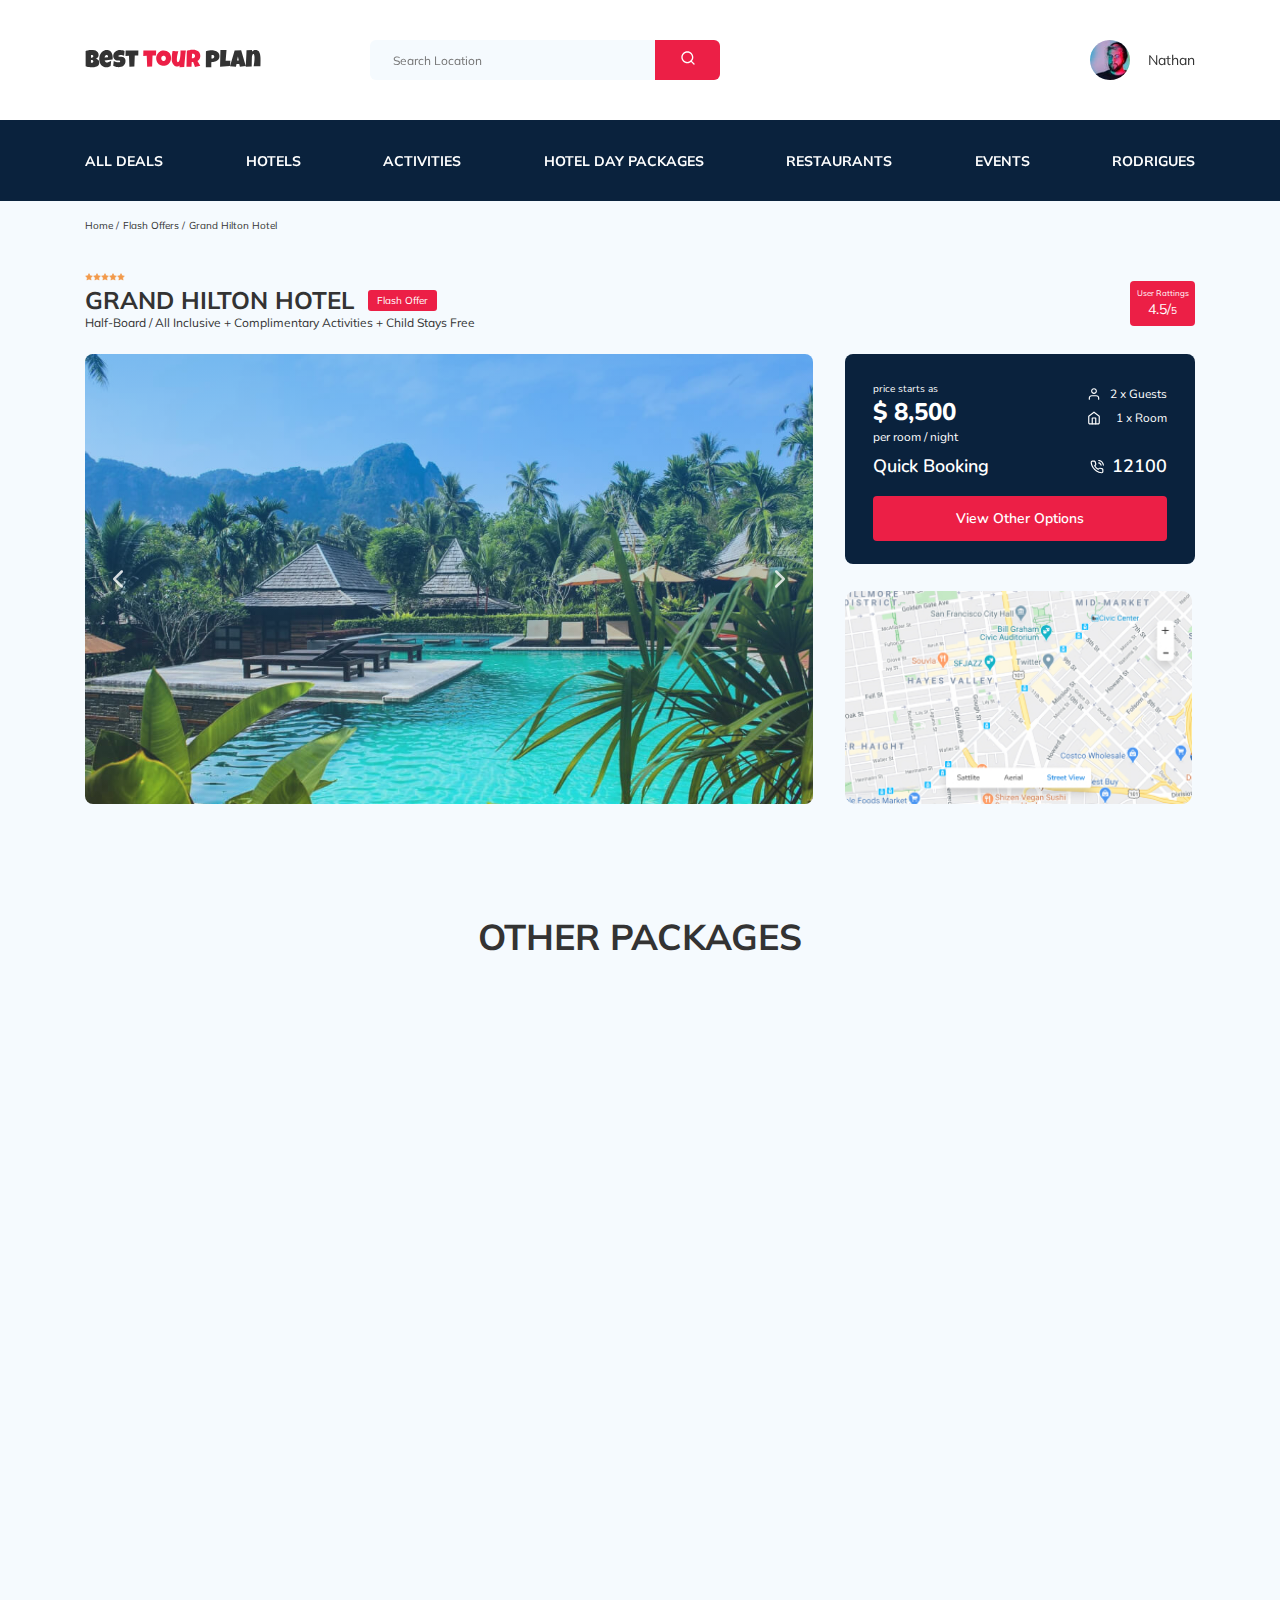
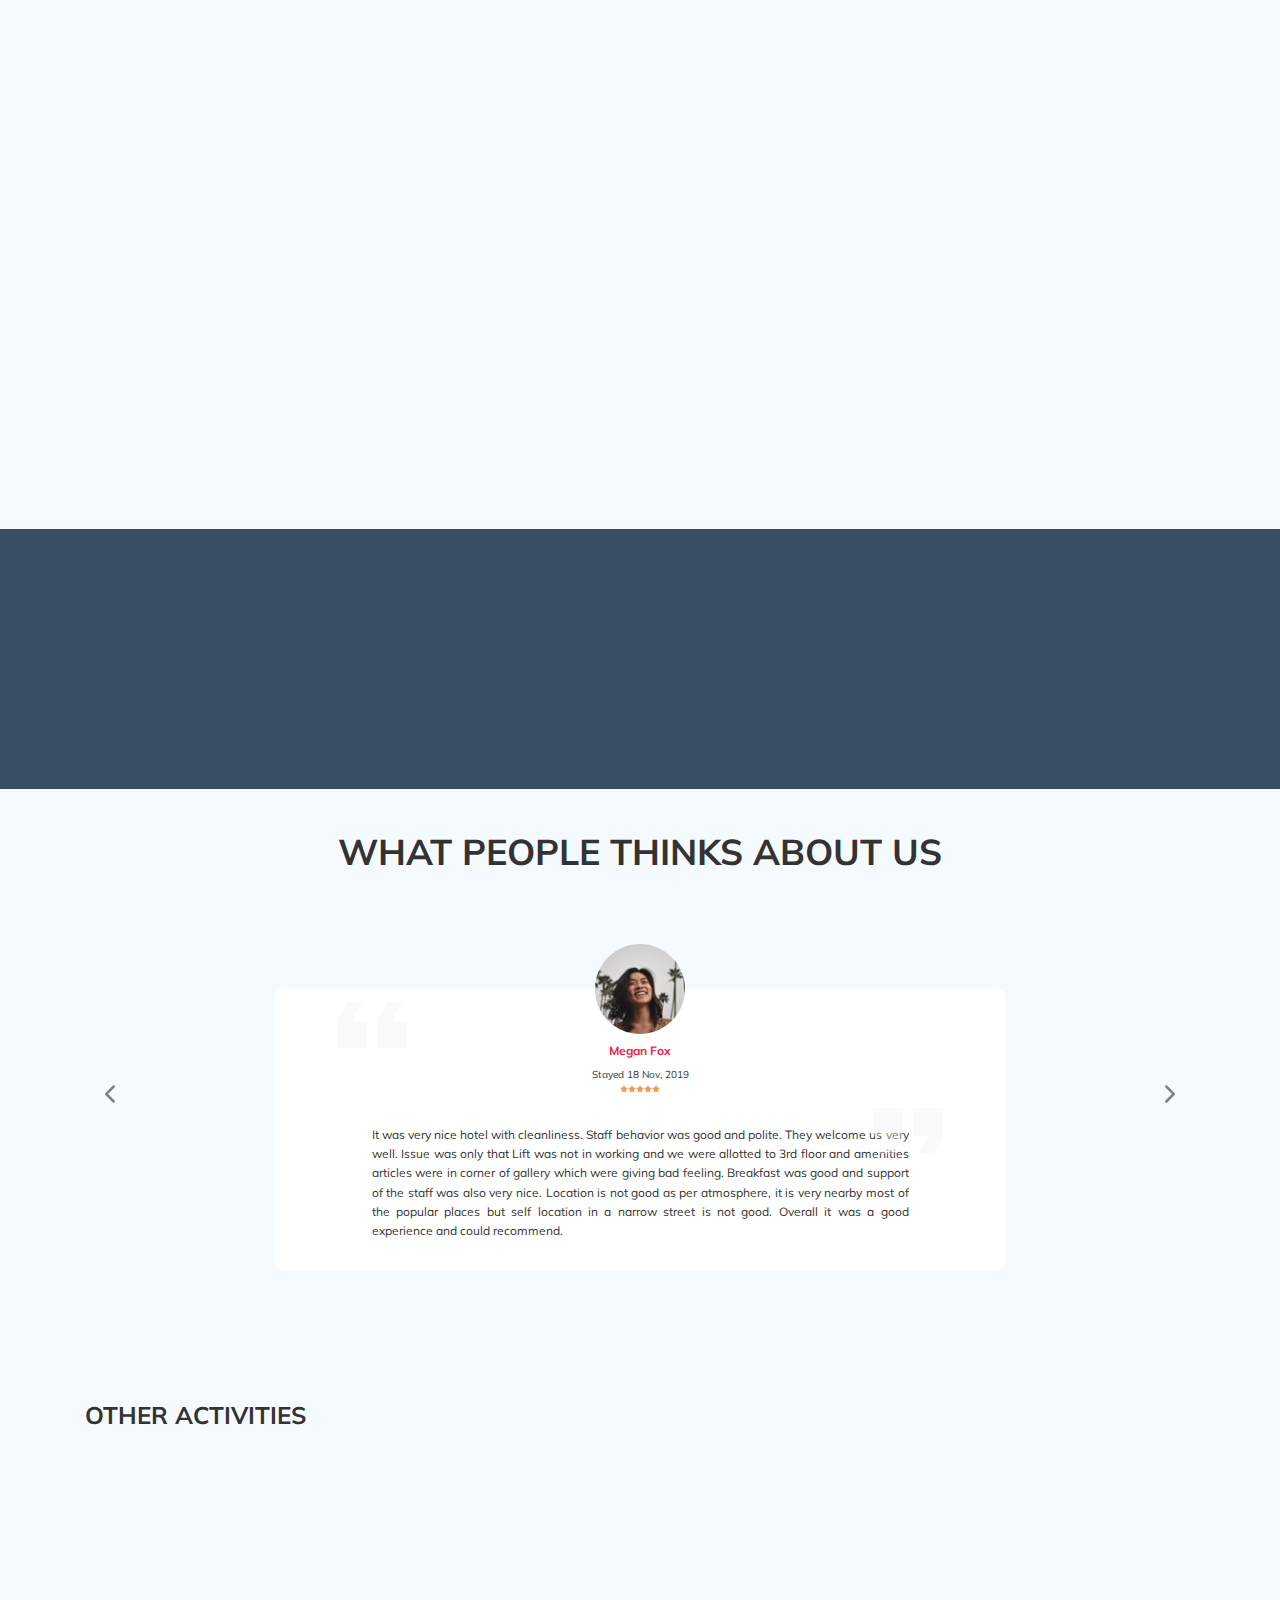
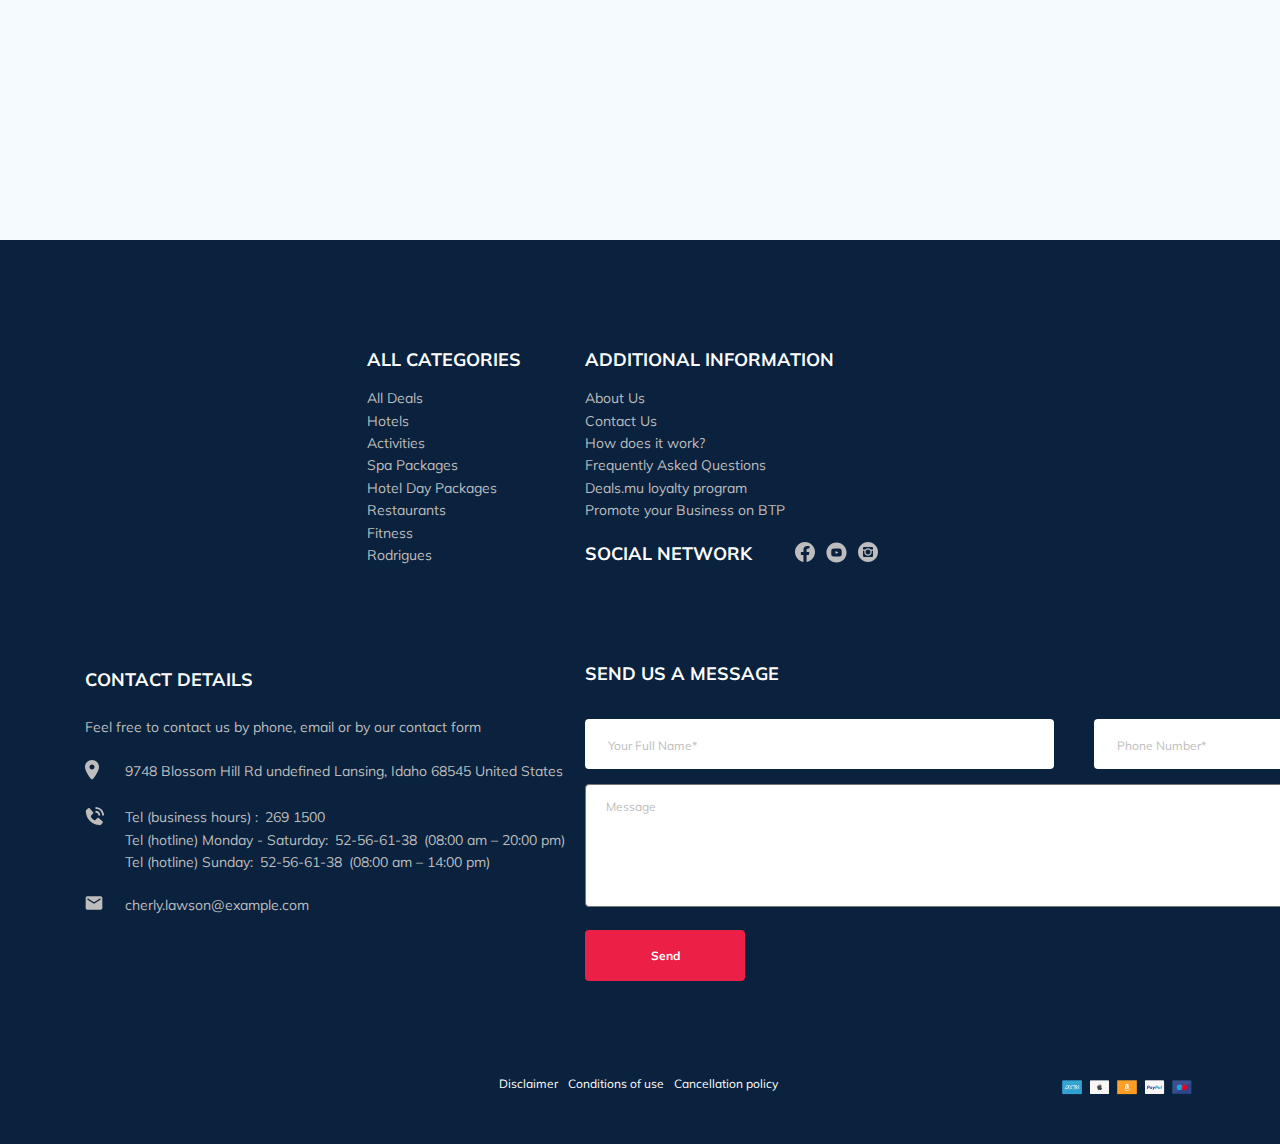
==== commit be05ed43: "Fix:" ====
--- a/index.html
+++ b/index.html
@@ -716,7 +716,7 @@
 					</div>
 					<!-- /.footer__list -->
 					<div class="footer__contact-details">
-						<h3 class="footer__title footer__title_mb-30">Contact Details</h3>
+						<h3 class="footer__title footer__title_mb-30 footer__title-pp">Contact Details</h3>
 						<p class="footer__text">
 							Feel free to contact us by phone, email or by our contact form
 						</p>
--- a/css/style.css
+++ b/css/style.css
@@ -1,2 +1,2 @@
-*{box-sizing:border-box}body{font-family:"Mulish",sans-serif;color:#333333;background-color:#f5fafe}.container{max-width:1110px;margin:auto}.image{max-width:100%;max-height:100%;object-fit:cover}.input{background:#FFFFFF;border-radius:4px;border:none;padding:0 23px;height:50px}.input::placeholder{color:#BDBDBD;font-size:12px}.button{min-width:120px;min-height:40px;padding:18px;font-style:normal;font-weight:bold;font-size:12px;line-height:15px;color:white;background-color:#EC1F46;border:none;border-radius:4px;cursor:pointer;outline:none}a:hover{text-shadow:0 0 1px #ffffff}.form__error[for=email],.form__error[for=name],.form__error[for=phone]{padding-top:4px;position:absolute;top:0px;left:2px;font-size:12px;font-weight:bold;color:black;-webkit-text-stroke:0.5px red}.thankyou{width:600px;height:450px}.back2main{display:block;margin:0 auto;margin-bottom:60px;padding:25px 5px 0px 5px;width:160px;min-height:70px;text-align:center;background-color:#0A223D;font-weight:700;color:white;text-decoration:none;border-radius:5%}.navbar{background-color:#ffffff}.navbar-top{display:flex;align-items:center;justify-content:space-between;padding:40px 0px}.navbar-top__menu-button{display:none}.navbar__search{margin-right:auto;margin-left:108px}.navbar-menu{background:#0A223D}.navbar-menu__navigation{margin:0;padding:31px 0px;list-style-type:none;display:flex;align-items:center;justify-content:space-between;color:white}.navbar-menu__link{color:white;text-decoration:none;text-transform:uppercase;font-weight:700;font-size:14px;line-height:18px}.navbar-menu__item_mob_visible{display:none;width:80%}.logo{width:177px}.search{display:flex;min-width:350px;position:relative;overflow:hidden;border-radius:6px;height:40px}.search__input{width:100%;height:100%;padding-left:23px;padding-right:75px;background-color:#f5fafe;border:none;font-size:12px;line-height:15px;color:#333333}.search__button{position:absolute;top:0;right:0;height:100%;width:65px;border:none;background-color:#EC1F46;cursor:pointer;outline:none}.user{display:flex;align-items:center;text-decoration:none}.user__avatar{width:40px;height:40px;border-radius:50%}.user__name{margin-left:18px;font-size:14px;line-height:18px;color:#333333}.menu-button{outline:none;border:none}.menu-button:focus{outline:none}.breadcrumb-list{list-style:none;display:flex;align-items:center;padding:18px 0px;margin:0}.breadcrumb-list__item{font-size:10px;line-height:13px}.breadcrumb-list__item:not(:last-child):after{content:"/";margin-right:4px}.breadcrumb-list__link{text-decoration:none;color:inherit}.breadcrumb-list__link:hover{color:red}.hotel{padding:23px 0 70px 0}.hotel-info{display:flex;align-items:center;justify-content:space-between;padding-bottom:20px}.hotel-info__offer{margin-left:14px;margin-top:4px}.hotel-info__name{margin-top:4px;margin-bottom:0}.hotel-info__description{margin-bottom:4px;margin-top:0px}.hotel-name{font-size:24px;line-height:30px}.hotel-wrapper{display:flex;flex-wrap:wrap;align-items:center}.hotel-description{font-size:12px;line-height:15px}.hotel-grid{display:flex;justify-content:space-between}.hotel-grid__slider{width:728px;height:450px}.hotel-about{display:flex;flex-direction:column;justify-content:space-between}.hotel-slider{width:100%;height:100%;position:relative;border-radius:8px}.hotel-slider__item{display:flex;justify-content:center;align-items:center}.hotel-slider__item:after{content:"";position:absolute;width:100%;height:100%;top:0;bottom:0;right:0;left:0;z-index:10;background:linear-gradient(180deg,rgba(0,122,223,0.48) 0%,rgba(255,255,255,0.128) 100%)}.hotel-slider__image{height:100%;width:100%}.hotel-slider__button{position:absolute;top:50%;transform:translateY(-50%);z-index:20;background:transparent;width:30px;height:30px;border:none;outline:none;cursor:pointer;background-repeat:no-repeat;background-position:center;background-size:10px}.hotel-slider__button_prev{left:18px;background-image:url("../img/arrow-prev.svg")}.hotel-slider__button_next{right:18px;background-image:url("../img/arrow-next.svg")}.stars{flex-basis:100%;display:flex}.offer{font-size:10px;line-height:13px;padding:4px 9px;background:#EC1F46;border-radius:3px;color:white}.rating{max-width:65px;min-height:45px;text-align:center;color:white;background:#EC1F46;border-radius:4px}.rating__text{font-size:8px;line-height:10px}.rating__counter{font-size:14px;line-height:18px}.rating__counter_lit{font-size:10px;line-height:13px}.booking{background:#0A223D;color:white;font-family:"Nunito",sans-serif;border-radius:8px;width:350px;height:210px;padding:28px}.booking__info{display:flex;justify-content:space-between;margin-bottom:9px}.booking__price{display:flex;flex-direction:column}.booking__start{font-weight:normal;font-size:10px;line-height:14px}.booking__pricetag{font-weight:800;font-size:24px;line-height:33px}.booking__per-room{font-weight:normal;font-size:12px;line-height:16px}.booking__room{margin-top:4px}.booking__text{display:flex;align-items:center;justify-content:space-between;margin-bottom:8px;font-weight:normal;font-size:12px;line-height:16px}.booking__description{margin-left:9px}.booking__call-center{display:flex;align-items:center;justify-content:space-between;margin-bottom:17px}.booking__heading{font-weight:600;font-size:18px;line-height:25px}.booking__number{display:flex;align-items:center;justify-content:space-between;color:inherit;text-decoration:none;font-weight:600;font-size:18px;line-height:25px}.booking__phone{margin-left:8px}.booking__button{width:100%;min-height:45px;padding:13px;font-weight:600;font-size:14px;line-height:19px;background:#EC1F46;color:white;border-radius:4px;border:none;cursor:pointer}.map{width:347px;height:213px;background:gray;border-radius:10px;overflow:hidden}.map__frame{width:100%;height:213px;frameborder:0;border:0;allowfullscreen:"";aria-hidden:"false";overflow:hidden}.map__image{object-fit:cover;width:100%;height:100%}.packages{padding:40px 0 70px 0}.packages__title{display:block;max-width:100%;font-style:normal;font-weight:bold;font-size:36px;line-height:45px;text-align:center;text-transform:uppercase;margin:0px auto 70px}.packages-wrapper{display:grid;grid-template-columns:repeat(3,1fr);grid-template-rows:repeat(2,1fr);grid-gap:30px}.packages__item{background-color:#0A223D;width:100%;height:500px}.packages__item_2x{max-width:730px;grid-column:span 2;display:flex}.item{border-radius:8px;overflow:hidden}.item__photo{position:relative;width:100%;height:250px;height:50%}.item__photo_2x{height:500px;max-width:366px;width:100%}.item__image{width:100%;height:100%;margin:0}.item__offer{position:absolute;left:0;top:26px;max-width:61px;min-height:18px;border-radius:0px 4px 4px 0px;background-color:#EC1F46;color:white;font-style:normal;font-weight:600;font-size:8px;line-height:10px;padding:4px 9px;text-align:center}.item__offer_2x{max-width:95px;min-height:30px;font-size:12px;line-height:15px;padding:7px 11px}.item__about{height:50%;padding:30px 21px 25px 32px}.item__about_2x{height:500px;width:90%;max-width:364px;padding:46px 21px 30px 43px}.item-star-wrapper{margin-bottom:27px}.item__paragraph{padding-bottom:16px;margin-bottom:34px;font-style:normal;font-weight:normal;font-size:14px;line-height:160.6%;color:white}.item__room{margin-bottom:37px}.item__name{margin:0 0 18px 0;font-style:normal;font-weight:bold;font-size:18px;line-height:23px;color:white}.item__name_2x{margin:5px 0 0 0}.item__description{color:white;font-weight:normal;font-size:12px;line-height:15px}.item__icon{margin-right:15px}.item__text{display:flex;align-items:center;justify-content:flex-start;margin-bottom:8px;font-weight:normal;font-size:12px;line-height:16px}.item-price-wrapper{display:flex;justify-content:space-between;align-items:flex-end}.item__price{display:flex;color:white;flex-wrap:wrap}.item__oldpricetag{color:inherit;width:100%;font-weight:normal;font-size:14px;line-height:18px;-webkit-text-decoration-line:line-through;text-decoration-line:line-through}.item__pricetag{color:inherit;width:100%;font-weight:bold;font-size:24px;line-height:30px}.item__button{min-width:120px;height:40px;padding:10px 26px;font-weight:600;font-size:14px;line-height:19px}.parallax-window{height:260px;background:transparent}.newsletter{display:flex;height:260px;align-items:center;justify-content:center;position:relative;padding:98px 0 87px 0;background-repeat:no-repeat;background-size:cover;background-position:center}.newsletter:before{position:absolute;content:"";top:0;bottom:0;right:0;left:0;width:100%;height:100%;background-color:rgba(10,34,61,0.8)}.newsletter-wrapper{position:relative;display:flex;align-items:center;justify-content:space-between;width:731px;margin:354 auto}.newsletter-title{color:white;font-style:normal;font-weight:300;font-size:24px;line-height:30px}.newsletter-title__strong{display:block;font-size:36px;line-height:45px;text-transform:uppercase}.newsletter .subscribe{position:relative;width:350px;height:55px}.newsletter .subscribe__input{position:absolute;width:100%;height:100%;border:none;padding-left:33px;padding-right:75px;font-style:normal;font-weight:300;font-size:14px;line-height:18px;border-radius:4px;overflow:hidden}.newsletter .subscribe__input::placeholder{color:#BDBDBD}.newsletter .subscribe__button{position:absolute;width:65px;top:0;right:0;height:100%;border:none;background-color:#EC1F46;color:white;font-weight:bold;font-size:12px;line-height:15px;cursor:pointer;outline:none;overflow:hidden;text-overflow:ellipsis;border-top-right-radius:4px;border-bottom-right-radius:4px}.form__error[for=newsletter_email]{position:absolute;top:57px;left:2px;font-size:12px;color:#EC1F46;font-weight:bold;-webkit-text-stroke:0.4px #f2002e}.reviews{padding:40px 0 70px 0}.reviews__title{display:block;max-width:100%;font-style:normal;font-weight:bold;font-size:36px;line-height:45px;text-align:center;text-transform:uppercase;margin:0px auto 70px}.reviews-slider__item{position:relative;display:flex;flex-direction:column;align-items:center;width:730px;margin:45px auto 0;background-color:white;border-radius:8px;padding:0 62px 30px}.reviews-slider__item:before{position:absolute;top:12px;left:62px;content:"";width:70px;height:47px;background-image:url(../img/quote-left.svg);background-repeat:no-repeat}.reviews-slider__item:after{position:absolute;top:118px;right:62px;content:"";width:70px;height:47px;background-image:url(../img/quote-right.svg);background-repeat:no-repeat}.reviews-slider__button{position:absolute;top:46%;transform:translateY(-50%);width:30px;height:30px;margin:0 10px;background-repeat:no-repeat;background-size:10px;background-position:center;border:none;background-color:transparent;outline:none;z-index:99;cursor:pointer}.reviews-slider__button_prev{background-image:url(../img/gray-arrow-left.svg);left:0}.reviews-slider__button_next{background-image:url(../img/gray-arrow-right.svg);right:0}.reviews-slider__profile{display:flex;flex-direction:column;align-items:center;margin:-45px 0 32px 0}.reviews-slider__avatar{width:90px;height:90px;border-radius:50%;margin-bottom:9px}.reviews-slider__username{font-style:normal;font-weight:bold;font-size:12px;line-height:15px;color:#EC1F46;margin-bottom:10px;margin-top:0}.reviews-slider__date{font-style:normal;font-weight:normal;font-size:10px;line-height:13px;margin-bottom:4px}.reviews-slider__rating{display:flex;align-items:center}.reviews-slider__text{max-width:537px;max-height:120px;overflow-y:auto;font-weight:normal;font-size:12px;line-height:160%;text-align:justify;color:#333333;margin:auto}.activities{padding:60px 0 98px 0}.activities__title{font-style:normal;font-weight:bold;font-size:24px;line-height:30px;text-transform:uppercase;margin-bottom:57px;margin-top:0}.activities-wrapper{display:flex;justify-content:space-between}.card{position:relative;display:flex;flex-direction:column;align-items:flex-start;width:255px;height:255px;padding:24px 26px;border-radius:6px;overflow:hidden}.card:before{content:"";position:absolute;left:0;right:0;bottom:0;top:0;background:linear-gradient(179.83deg,rgba(196,196,196,0) 35.34%,#0A223D 99.85%);z-index:-1}.card__image{position:absolute;width:100%;height:100%;left:0;right:0;bottom:0;top:0;z-index:-2}.card__title{display:inline-block;max-width:200px;margin-top:auto;margin-bottom:18px;color:white;font-style:normal;font-weight:bold;font-size:16px;line-height:20px}.card__button{padding:7px 22px;font-family:Nunito;font-style:normal;font-weight:600;font-size:12px;line-height:16px;color:white;background-color:#EC1F46;border:none;border-radius:4px;cursor:pointer}.footer{background-color:#0A223D;color:white;padding-top:108px;padding-bottom:46px}.footer-wrapper{display:grid;grid-template-columns:repeat(4,minmax(-webkit-max-content,1fr));grid-template-columns:repeat(4,minmax(max-content,1fr));grid-gap:20px;grid-auto-rows:minmax(40px,-webkit-min-content);grid-auto-rows:minmax(40px,min-content);align-items:start}.footer__title{margin:0 0 16px 0;font-style:normal;font-weight:bold;font-size:18px;line-height:23px;text-transform:uppercase}.footer__title_inline{margin:0 43px 0 0}.footer__title_mb-30{margin-bottom:34px}.footer__legal{justify-self:end}.footer__logo{width:155px;align-self:center;grid-row:1/3}.footer__categories{grid-row:1/4}.footer__social-links{display:flex;align-items:center;justify-content:space-between;min-width:83px}.footer__social-network{display:flex;align-items:start;grid-row:2/4;grid-column:span 2}.footer__contact-details{grid-column:span 2}.footer__contact-form{grid-column:span 2}.footer__ul{font-weight:400;font-size:14px;line-height:160%;padding:0;margin:0;list-style:none}.footer__item{display:flex;align-items:flex-start;font-style:normal;font-weight:normal;font-size:14px;line-height:160%;color:#BDBDBD}.footer__item_mb-20{margin-bottom:20px}.footer__icon{margin-right:20px}.footer__icon-wrapper{min-width:40px}.footer__contacts{display:flex;flex-direction:column}.footer__contacts-wrapper{display:flex;flex-wrap:wrap}.footer__text{font-weight:400;font-size:14px;line-height:160%;color:#BDBDBD;margin-bottom:22px}.footer__link{text-decoration:none;color:inherit}.footer__input{width:100%}.footer__input-group{position:relative;width:48%;margin-bottom:15px}.footer__form{display:flex;flex-wrap:wrap;justify-content:space-between}.footer__form-group{padding-bottom:20px;flex-basis:48%;position:relative}.footer__form-info{font-weight:700;font-size:12px;display:block;padding-top:20px}.footer__form::placeholder{color:#BDBDBD;font-size:12px}.footer__textarea{resize:none;height:123px;flex-basis:100%;margin-bottom:23px;padding-top:15px;padding-left:20px;border-radius:4px}.footer__textarea::placeholder{color:#BDBDBD;font-size:12px}.footer__button{min-width:160px}.footer__info{display:flex;justify-content:flex-end;margin-top:95px}.form__error[for=footer_name],.form__error[for=footer_phone]{padding-top:4px;position:absolute;bottom:4px;left:2px;font-size:12px;font-weight:bold}.info-wrapper{display:flex;justify-content:space-between;width:696px}.info__text{font-style:normal;font-weight:normal;font-size:12px;line-height:15px;color:white}.info__cards{width:136px;height:22px}.info__link{margin-right:10px;text-decoration:none;color:inherit;font-style:normal;font-weight:normal;font-size:12px;line-height:15px}.info__span{display:flex;justify-content:space-between;flex-wrap:wrap}.modal__overlay{position:fixed;top:0;bottom:0;left:0;right:0;background-color:#008fdf63;z-index:100;visibility:hidden;opacity:0;transition:opacity 0.5s}.modal__overlay_visible{visibility:visible;opacity:1}.modal__dialog{position:fixed;width:480px;min-height:490px;left:50%;top:50%;transform:translate(-50%,-50%);padding:33px 88px;background-color:#0A223D;color:white;border-radius:8px;z-index:101;visibility:hidden;opacity:0;transition:opacity 0.5s}.modal__dialog_visible{visibility:visible;opacity:1}.modal__close{position:absolute;right:18px;top:17px;text-decoration:none;cursor:pointer;overflow:hidden}.modal__title{margin:0 0 15px 0;font-style:normal;font-weight:bold;font-size:18px;line-height:23px;text-transform:uppercase;text-align:center}.modal__input{width:100%;margin-bottom:15px}.modal__input-group{position:relative;width:100%}.modal__textarea{width:100%;min-height:125px;resize:none;padding-top:15px;padding-left:20px;border-radius:4px}.modal__textarea::placeholder{color:#BDBDBD;font-size:12px}.modal__btn-info-bind{display:flex;justify-content:space-between;align-items:center;flex-wrap:wrap}.modal__button{margin-top:15px;width:160px;min-height:50px}.modal__form-info{padding-top:10px;font-weight:700;font-size:12px}.thankyou{width:600px;height:200px;background-image:url("../img/send-email.png");background-position:center center;background-size:contain;background-repeat:no-repeat}.thankyou__message{margin:0 auto;text-align:center;font-size:36px}@media (max-width:1200px){.container{max-width:960px}.hotel-grid__slider{width:590px}.item__button{padding:10px 16px}.card{width:255px;height:255px}.activities__card{margin-right:20px}.activities__card:nth-child(4n){margin-right:0}.footer__input-group{flex-basis:100%}}@media (max-width:992px){a:hover{text-shadow:none}.container{max-width:700px}.logo{width:132px}.navbar__search{margin-left:auto}.navbar-top{padding:30px 0px}.navbar-menu__navigation{padding:22px 0px}.navbar-menu__link{font-size:12px;line-height:15px}.search__input{min-width:340px}.hotel-grid{flex-direction:column}.hotel-grid__slider{margin-bottom:30px;width:100%;height:450px}.hotel-about{flex-direction:row}.booking{width:48.5%}.map{width:48.5%}.packages-wrapper{grid-template-columns:repeat(2,1fr);grid-template-rows:repeat(3,1fr)}.packages__title{font-size:30px;margin-bottom:54px}.newsletter{padding:102px 0 103px 0}.newsletter-wrapper{max-width:700px;margin:34 auto}.reviews{padding-bottom:60px}.reviews__title{margin-bottom:50px;font-size:30px;line-height:38px}.reviews-slider__item{max-width:580px}.activities{padding-top:60px;padding-bottom:70px}.activities__title{max-width:700px;margin-top:0px;margin-bottom:57px}.activities-wrapper{max-width:700px;flex-wrap:wrap;margin:0 auto}.activities__card{margin:0px;margin-bottom:20px}.card{width:48%;height:255px}.footer-wrapper{grid-template-columns:1fr 0.5fr 1.5fr 1fr 1fr 1fr;grid-row-gap:38px}.footer__input-group{flex-basis:255px}.footer__logo{width:104px;height:120px;grid-row:1/2;grid-column:span 2}.footer__social-network{margin-left:-100px;justify-self:center;grid-row:1/2;grid-column:span 3;align-self:center}.footer__categories{grid-row:2/3;grid-column:span 2}.footer__additional{justify-self:center;grid-column:span 2}.footer__legal{justify-self:center;grid-column:span 2}.footer__contact-details{grid-column:span 5;grid-row:3}.footer__contact-form{grid-column:span 5;grid-row:4}.footer__info{margin-top:63px}.footer__ul{margin-bottom:20px}.footer__form{width:540px}.modal__dialog{padding:33px 48px}.modal__button{margin-right:25px}}@media (max-width:767px){body{padding-top:78px}.container{max-width:690px;width:92%}.navbar_mob-fixed{position:fixed;left:0;right:0;top:0;z-index:99}.navbar__search_mob_hidden,.navbar__user_mob_hidden{display:none}.navbar__search_mob_visible,.navbar__user_mob_visible{display:flex}.navbar__user{flex-direction:column;justify-content:center}.navbar-menu{display:none;position:fixed;left:0;right:0;top:78px;bottom:0;padding-top:30px}.navbar-menu__navigation{flex-direction:column}.navbar-menu__item{margin-bottom:20px}.navbar-menu__item_mob_visible{display:block;margin-bottom:39px}.navbar-menu_visible{display:block}.navbar-top__menu-button{display:flex;padding:0;margin:0;width:16px;height:11px;border:none;background:none;cursor:pointer;outline:none}.navbar-top__menu-button:focus{outline:none}.navbar-top__menu__image{width:16px;height:16px}.user__name_light{color:white;margin-left:0px;margin-top:10px;margin-bottom:7px}.search__input{min-width:auto}.stars{flex-basis:inherit;margin-right:35px}.hotel{padding-top:5px}.hotel-name{flex-basis:100%}.hotel-wrapper{justify-content:space-between}.hotel-info__text{width:100%}.hotel-info__name{margin-top:10px}.hotel-info__rating{display:none}.hotel-info__offer{order:-1;margin-left:0;margin-top:0}.hotel-grid__slider{height:350px}.packages__title{font-size:18px;margin-bottom:42px}.packages-wrapper{grid-template-columns:100%;grid-template-rows:repeat(5,1fr);justify-items:center}.packages__item{width:83%}.packages__item_2x{grid-column:1;flex-wrap:wrap}.item__photo_2x{height:50%;max-width:100%}.item__paragraph{display:none}.item__about{padding:30px 20px 25px 20px}.item__about_2x{max-width:100%;width:100%;height:50%;padding:30px 21px 25px 32px}.item__name_2x{margin:0 0 18px 0}.item__stars{display:none}.item__offer_2x{max-width:61px;min-height:18px;font-size:8px;line-height:10px;padding:4px 9px}.newsletter{padding:76px 0 83px 0}.newsletter__title{margin-bottom:37px}.newsletter-wrapper{flex-direction:column;align-items:flex-start;margin:20px auto;max-width:570px;width:92%}.newsletter-title{font-size:20px;line-height:25px}.newsletter-title__strong{font-size:30px;line-height:38px}.reviews{padding-bottom:50px}.reviews__title{width:100%;margin-bottom:42px;font-size:18px;line-height:23px}.reviews-slider__item{padding:0 30px 30px;width:100%}.reviews-slider__item:after,.reviews-slider__item:before{display:none}.reviews-slider__text{text-align:left}.reviews-slider__button{top:30px;transform:translate(-50%,0)}.reviews-slider__button_prev{left:50%;margin-left:-105px;transform:translate(-50%,0)}.reviews-slider__button_next{right:50%;margin-right:-105px;transform:translate(50%,0)}.activities{padding-top:40px;padding-bottom:60px}.card{width:48%;height:255px}.thankyou{width:450px;height:200px}.modal__dialog{padding:33px 28px}}@media (max-width:700px){.modal__button{width:100%;margin-right:0}.footer{padding-top:69px;padding-bottom:21px}.footer-wrapper{grid-template-columns:1fr;grid-gap:20px}.footer__title{margin-top:10px;font-size:18px}.footer__title_inline{flex-basis:100%;margin-bottom:20px;margin-top:10px}.footer__title_mb-30{margin-bottom:15px}.footer__form-info{flex-basis:100%;margin-bottom:15px}.footer__logo{width:104px;height:120px;grid-row:1;grid-column:1}.footer__social-network{margin:0px;justify-self:start;flex-wrap:wrap;grid-row:2;grid-column:1;align-self:center}.footer__additional{justify-self:start;grid-row:3;grid-column:1}.footer__categories{grid-row:4;grid-column:1}.footer__legal{justify-self:start;grid-row:5;grid-column:1}.footer__contact-details{margin-top:10px;grid-row:6;grid-column:1}.footer__contact-form{grid-row:7;grid-column:1}.footer__button{order:1}.footer__info{margin-top:30px}.footer .info-wrapper{flex-direction:column}.footer .info__text{margin-bottom:10px}}@media (max-width:600px){.logo{width:99px}.hotel-about{flex-direction:column}.hotel-grid__slider{height:250px;margin-bottom:20px}.booking{width:100%}.map{width:100%;margin-top:20px}.packages__item{width:100%}.item__price{margin-bottom:5px}.item-price-wrapper{flex-direction:column}.newsletter{height:319px}.newsletter-title__strong{font-size:30px;line-height:38px}.subscribe{max-width:100%;border:blue 5px}.reviews{padding-bottom:50px}.reviews__title{max-width:250px;margin-bottom:42px;font-size:18px;line-height:23px}.reviews-slider__item{padding:0 30px 30px;width:100%}.reviews-slider__item:after,.reviews-slider__item:before{display:none}.reviews-slider__text{text-align:left}.reviews-slider__button{top:30px;transform:translate(-50%,0)}.reviews-slider__button_prev{left:50%;margin-left:-105px;transform:translate(-50%,0)}.reviews-slider__button_next{right:50%;margin-right:-105px;transform:translate(50%,0)}.activities__title{font-size:18px;line-height:23px;margin-top:0px;margin-bottom:40px}.card{width:100%;margin-bottom:15px}.footer__form{width:95%}.modal__dialog{width:90%}.modal__title{font-size:16px}.modal__button{width:100%}}@media (max-width:550px){.footer__input-group{flex-basis:100%}.thankyou{width:350px;height:150px}.thankyou__message{font-size:26px}}@media (max-width:400px){.hotel-grid__slider{width:280px;height:180px}.hotel-about{min-width:280px}.booking{width:280px;min-height:210px}.map{width:280px;height:173px}.search{min-width:245px}.thankyou{width:300px;height:130px}.thankyou__message{font-size:22px}}@media (max-height:583px){.navbar-menu_visible{overflow-y:scroll}}@media (max-height:422px){.modal__dialog{overflow-y:scroll}}
+*,:focus{box-sizing:border-box;outline:none}body{font-family:"Mulish",sans-serif;color:#333333;background-color:#f5fafe}.container{max-width:1110px;margin:auto}.image{max-width:100%;max-height:100%;object-fit:cover}.input{background:#FFFFFF;border-radius:4px;border:none;padding:0 23px;height:50px}.input::placeholder{color:#BDBDBD;font-size:12px}.button{min-width:120px;min-height:40px;padding:18px;font-style:normal;font-weight:bold;font-size:12px;line-height:15px;color:white;background-color:#EC1F46;border:none;border-radius:4px;cursor:pointer;outline:none}a:hover{text-shadow:0 0 1px #ffffff}.form__error[for=email],.form__error[for=name],.form__error[for=phone]{padding-top:4px;position:absolute;top:0px;left:2px;font-size:12px;font-weight:bold;color:black;-webkit-text-stroke:0.5px red}.thankyou{width:600px;height:450px}.back2main{display:block;margin:0 auto;margin-bottom:60px;padding:25px 5px 0px 5px;width:160px;min-height:70px;text-align:center;background-color:#0A223D;font-weight:700;color:white;text-decoration:none;border-radius:5%}.navbar{background-color:#ffffff}.navbar-top{display:flex;align-items:center;justify-content:space-between;padding:40px 0px}.navbar-top__menu-button{display:none}.navbar__search{margin-right:auto;margin-left:108px}.navbar-menu{background:#0A223D}.navbar-menu__navigation{margin:0;padding:31px 0px;list-style-type:none;display:flex;align-items:center;justify-content:space-between;color:white}.navbar-menu__link{color:white;text-decoration:none;text-transform:uppercase;font-weight:700;font-size:14px;line-height:18px}.navbar-menu__item_mob_visible{display:none;width:80%}.logo{width:177px}.search{display:flex;min-width:350px;position:relative;overflow:hidden;border-radius:6px;height:40px}.search__input{width:100%;height:100%;padding-left:23px;padding-right:75px;background-color:#f5fafe;border:none;font-size:12px;line-height:15px;color:#333333}.search__button{position:absolute;top:0;right:0;height:100%;width:65px;border:none;background-color:#EC1F46;cursor:pointer;outline:none}.user{display:flex;align-items:center;text-decoration:none}.user__avatar{width:40px;height:40px;border-radius:50%}.user__name{margin-left:18px;font-size:14px;line-height:18px;color:#333333}.menu-button{outline:none;border:none}.menu-button:focus{outline:none}.breadcrumb-list{list-style:none;display:flex;align-items:center;padding:18px 0px;margin:0}.breadcrumb-list__item{font-size:10px;line-height:13px}.breadcrumb-list__item:not(:last-child):after{content:"/";margin-right:4px}.breadcrumb-list__link{text-decoration:none;color:inherit}.breadcrumb-list__link:hover{color:red}.hotel{padding:23px 0 70px 0}.hotel-info{display:flex;align-items:center;justify-content:space-between;padding-bottom:20px}.hotel-info__offer{margin-left:14px;margin-top:4px}.hotel-info__name{margin-top:4px;margin-bottom:0}.hotel-info__description{margin-bottom:4px;margin-top:0px}.hotel-name{font-size:24px;line-height:30px}.hotel-wrapper{display:flex;flex-wrap:wrap;align-items:center}.hotel-description{font-size:12px;line-height:15px}.hotel-grid{display:flex;justify-content:space-between}.hotel-grid__slider{width:728px;height:450px}.hotel-about{display:flex;flex-direction:column;justify-content:space-between}.hotel-slider{width:100%;height:100%;position:relative;border-radius:8px}.hotel-slider__item{display:flex;justify-content:center;align-items:center}.hotel-slider__item:after{content:"";position:absolute;width:100%;height:100%;top:0;bottom:0;right:0;left:0;z-index:10;background:linear-gradient(180deg,rgba(0,122,223,0.48) 0%,rgba(255,255,255,0.128) 100%)}.hotel-slider__image{height:100%;width:100%}.hotel-slider__button{position:absolute;top:50%;transform:translateY(-50%);z-index:20;background:transparent;width:30px;height:30px;border:none;outline:none;cursor:pointer;background-repeat:no-repeat;background-position:center;background-size:10px}.hotel-slider__button_prev{left:18px;background-image:url("../img/arrow-prev.svg")}.hotel-slider__button_next{right:18px;background-image:url("../img/arrow-next.svg")}.stars{flex-basis:100%;display:flex}.offer{font-size:10px;line-height:13px;padding:4px 9px;background:#EC1F46;border-radius:3px;color:white}.rating{max-width:65px;min-height:45px;text-align:center;color:white;background:#EC1F46;border-radius:4px}.rating__text{font-size:8px;line-height:10px}.rating__counter{font-size:14px;line-height:18px}.rating__counter_lit{font-size:10px;line-height:13px}.booking{background:#0A223D;color:white;font-family:"Nunito",sans-serif;border-radius:8px;width:350px;height:210px;padding:28px}.booking__info{display:flex;justify-content:space-between;margin-bottom:9px}.booking__price{display:flex;flex-direction:column}.booking__start{font-weight:normal;font-size:10px;line-height:14px}.booking__pricetag{font-weight:800;font-size:24px;line-height:33px}.booking__per-room{font-weight:normal;font-size:12px;line-height:16px}.booking__room{margin-top:4px}.booking__text{display:flex;align-items:center;justify-content:space-between;margin-bottom:8px;font-weight:normal;font-size:12px;line-height:16px}.booking__description{margin-left:9px}.booking__call-center{display:flex;align-items:center;justify-content:space-between;margin-bottom:17px}.booking__heading{font-weight:600;font-size:18px;line-height:25px}.booking__number{display:flex;align-items:center;justify-content:space-between;color:inherit;text-decoration:none;font-weight:600;font-size:18px;line-height:25px}.booking__phone{margin-left:8px}.booking__button{width:100%;min-height:45px;padding:13px;font-weight:600;font-size:14px;line-height:19px;background:#EC1F46;color:white;border-radius:4px;border:none;cursor:pointer}.map{width:347px;height:213px;background:gray;border-radius:10px;overflow:hidden}.map__frame{width:100%;height:213px;frameborder:0;border:0;allowfullscreen:"";aria-hidden:"false";overflow:hidden}.map__image{object-fit:cover;width:100%;height:100%}.packages{padding:40px 0 70px 0}.packages__title{display:block;max-width:100%;font-style:normal;font-weight:bold;font-size:36px;line-height:45px;text-align:center;text-transform:uppercase;margin:0px auto 70px}.packages-wrapper{display:grid;grid-template-columns:repeat(3,1fr);grid-template-rows:repeat(2,1fr);grid-gap:30px}.packages__item{background-color:#0A223D;width:100%;height:500px}.packages__item_2x{max-width:730px;grid-column:span 2;display:flex}.item{border-radius:8px;overflow:hidden}.item__photo{position:relative;width:100%;height:250px;height:50%}.item__photo_2x{height:500px;max-width:366px;width:100%}.item__image{width:100%;height:100%;margin:0}.item__offer{position:absolute;left:0;top:26px;max-width:61px;min-height:18px;border-radius:0px 4px 4px 0px;background-color:#EC1F46;color:white;font-style:normal;font-weight:600;font-size:8px;line-height:10px;padding:4px 9px;text-align:center}.item__offer_2x{max-width:95px;min-height:30px;font-size:12px;line-height:15px;padding:7px 11px}.item__about{height:50%;padding:30px 21px 25px 32px}.item__about_2x{height:500px;width:90%;max-width:364px;padding:46px 21px 30px 43px}.item-star-wrapper{margin-bottom:27px}.item__paragraph{padding-bottom:16px;margin-bottom:34px;font-style:normal;font-weight:normal;font-size:14px;line-height:160.6%;color:white}.item__room{margin-bottom:37px}.item__name{margin:0 0 18px 0;font-style:normal;font-weight:bold;font-size:18px;line-height:23px;color:white}.item__name_2x{margin:5px 0 0 0}.item__description{color:white;font-weight:normal;font-size:12px;line-height:15px}.item__icon{margin-right:15px}.item__text{display:flex;align-items:center;justify-content:flex-start;margin-bottom:8px;font-weight:normal;font-size:12px;line-height:16px}.item-price-wrapper{display:flex;justify-content:space-between;align-items:flex-end}.item__price{display:flex;color:white;flex-wrap:wrap}.item__oldpricetag{color:inherit;width:100%;font-weight:normal;font-size:14px;line-height:18px;-webkit-text-decoration-line:line-through;text-decoration-line:line-through}.item__pricetag{color:inherit;width:100%;font-weight:bold;font-size:24px;line-height:30px}.item__button{min-width:120px;height:40px;padding:10px 26px;font-weight:600;font-size:14px;line-height:19px}.parallax-window{height:260px;background:transparent}.newsletter{display:flex;height:260px;align-items:center;justify-content:center;position:relative;padding:98px 0 87px 0;background-repeat:no-repeat;background-size:cover;background-position:center}.newsletter:before{position:absolute;content:"";top:0;bottom:0;right:0;left:0;width:100%;height:100%;background-color:rgba(10,34,61,0.8)}.newsletter-wrapper{position:relative;display:flex;align-items:center;justify-content:space-between;width:731px;margin:354 auto}.newsletter-title{color:white;font-style:normal;font-weight:300;font-size:24px;line-height:30px}.newsletter-title__strong{display:block;font-size:36px;line-height:45px;text-transform:uppercase}.newsletter .subscribe{position:relative;width:350px;height:55px}.newsletter .subscribe__input{position:absolute;width:100%;height:100%;border:none;padding-left:33px;padding-right:75px;font-style:normal;font-weight:300;font-size:14px;line-height:18px;border-radius:4px;overflow:hidden}.newsletter .subscribe__input::placeholder{color:#BDBDBD}.newsletter .subscribe__button{position:absolute;width:65px;top:0;right:0;height:100%;border:none;background-color:#EC1F46;color:white;font-weight:bold;font-size:12px;line-height:15px;cursor:pointer;outline:none;overflow:hidden;text-overflow:ellipsis;border-top-right-radius:4px;border-bottom-right-radius:4px}.form__error[for=newsletter_email]{position:absolute;top:57px;left:2px;font-size:12px;color:#EC1F46;font-weight:bold;-webkit-text-stroke:0.4px #f2002e}.reviews{padding:40px 0 70px 0}.reviews__title{display:block;max-width:100%;font-style:normal;font-weight:bold;font-size:36px;line-height:45px;text-align:center;text-transform:uppercase;margin:0px auto 70px}.reviews-slider__item{position:relative;display:flex;flex-direction:column;align-items:center;width:730px;margin:45px auto 0;background-color:white;border-radius:8px;padding:0 62px 30px}.reviews-slider__item:before{position:absolute;top:12px;left:62px;content:"";width:70px;height:47px;background-image:url(../img/quote-left.svg);background-repeat:no-repeat}.reviews-slider__item:after{position:absolute;top:118px;right:62px;content:"";width:70px;height:47px;background-image:url(../img/quote-right.svg);background-repeat:no-repeat}.reviews-slider__button{position:absolute;top:46%;transform:translateY(-50%);width:30px;height:30px;margin:0 10px;background-repeat:no-repeat;background-size:10px;background-position:center;border:none;background-color:transparent;outline:none;z-index:99;cursor:pointer}.reviews-slider__button_prev{background-image:url(../img/gray-arrow-left.svg);left:0}.reviews-slider__button_next{background-image:url(../img/gray-arrow-right.svg);right:0}.reviews-slider__profile{display:flex;flex-direction:column;align-items:center;margin:-45px 0 32px 0}.reviews-slider__avatar{width:90px;height:90px;border-radius:50%;margin-bottom:9px}.reviews-slider__username{font-style:normal;font-weight:bold;font-size:12px;line-height:15px;color:#EC1F46;margin-bottom:10px;margin-top:0}.reviews-slider__date{font-style:normal;font-weight:normal;font-size:10px;line-height:13px;margin-bottom:4px}.reviews-slider__rating{display:flex;align-items:center}.reviews-slider__text{max-width:537px;max-height:120px;overflow-y:auto;font-weight:normal;font-size:12px;line-height:160%;text-align:justify;color:#333333;margin:auto}.activities{padding:60px 0 98px 0}.activities__title{font-style:normal;font-weight:bold;font-size:24px;line-height:30px;text-transform:uppercase;margin-bottom:57px;margin-top:0}.activities-wrapper{display:flex;justify-content:space-between}.card{position:relative;display:flex;flex-direction:column;align-items:flex-start;width:255px;height:255px;padding:24px 26px;border-radius:6px;overflow:hidden}.card:before{content:"";position:absolute;left:0;right:0;bottom:0;top:0;background:linear-gradient(179.83deg,rgba(196,196,196,0) 35.34%,#0A223D 99.85%);z-index:-1}.card__image{position:absolute;width:100%;height:100%;left:0;right:0;bottom:0;top:0;z-index:-2}.card__title{display:inline-block;max-width:200px;margin-top:auto;margin-bottom:18px;color:white;font-style:normal;font-weight:bold;font-size:16px;line-height:20px}.card__button{padding:7px 22px;font-family:Nunito;font-style:normal;font-weight:600;font-size:12px;line-height:16px;color:white;background-color:#EC1F46;border:none;border-radius:4px;cursor:pointer}.footer{background-color:#0A223D;color:white;padding-top:108px;padding-bottom:46px}.footer-wrapper{display:grid;grid-template-columns:repeat(4,minmax(-webkit-max-content,1fr));grid-template-columns:repeat(4,minmax(max-content,1fr));grid-gap:20px;grid-auto-rows:minmax(40px,-webkit-min-content);grid-auto-rows:minmax(40px,min-content);align-items:start}.footer__title{margin:0 0 16px 0;font-style:normal;font-weight:bold;font-size:18px;line-height:23px;text-transform:uppercase}.footer__title_inline{margin:0 43px 0 0}.footer__title_mb-30{margin-bottom:34px}.footer__title-pp{padding-top:6px;margin-bottom:25px}.footer__legal{justify-self:end}.footer__logo{width:155px;align-self:center;grid-row:1/3}.footer__categories{grid-row:1/4}.footer__social-links{display:flex;align-items:center;justify-content:space-between;min-width:83px}.footer__social-network{display:flex;align-items:start;grid-row:2/4;grid-column:span 2}.footer__contact-details{grid-column:span 2}.footer__contact-form{grid-column:span 2}.footer__ul{font-weight:400;font-size:14px;line-height:160%;padding:0;margin:0;list-style:none}.footer__item{display:flex;align-items:flex-start;font-style:normal;font-weight:normal;font-size:14px;line-height:160%;color:#BDBDBD}.footer__item_mb-20{margin-bottom:20px}.footer__icon{margin-right:20px}.footer__icon-wrapper{min-width:40px}.footer__contacts{display:flex;flex-direction:column}.footer__contacts-wrapper{display:flex;flex-wrap:wrap}.footer__text{font-weight:400;font-size:14px;line-height:160%;color:#BDBDBD;margin-bottom:22px}.footer__link{text-decoration:none;color:inherit}.footer__input{width:100%}.footer__input-group{position:relative;width:48%;margin-bottom:15px}.footer__form{display:flex;flex-wrap:wrap;justify-content:space-between}.footer__form-group{padding-bottom:20px;flex-basis:48%;position:relative}.footer__form-info{font-weight:700;font-size:12px;display:block;padding-top:20px}.footer__form::placeholder{color:#BDBDBD;font-size:12px}.footer__textarea{resize:none;height:123px;flex-basis:100%;margin-bottom:23px;padding-top:15px;padding-left:20px;border-radius:4px}.footer__textarea::placeholder{color:#BDBDBD;font-size:12px}.footer__button{min-width:160px}.footer__info{display:flex;justify-content:flex-end;margin-top:95px}.form__error[for=footer_name],.form__error[for=footer_phone]{padding-top:4px;position:absolute;bottom:4px;left:2px;font-size:12px;font-weight:bold}.info-wrapper{display:flex;justify-content:space-between;width:696px}.info__text{font-style:normal;font-weight:normal;font-size:12px;line-height:15px;color:white}.info__cards{width:136px;height:22px}.info__link{margin-right:10px;text-decoration:none;color:inherit;font-style:normal;font-weight:normal;font-size:12px;line-height:15px}.info__span{display:flex;justify-content:space-between;flex-wrap:wrap}.modal__overlay{position:fixed;top:0;bottom:0;left:0;right:0;background-color:#008fdf63;z-index:100;visibility:hidden;opacity:0;transition:opacity 0.5s}.modal__overlay_visible{visibility:visible;opacity:1}.modal__dialog{position:fixed;width:480px;min-height:490px;overflow-y:auto;left:50%;top:50%;transform:translate(-50%,-50%);padding:33px 88px;background-color:#0A223D;color:white;border-radius:8px;z-index:101;visibility:hidden;opacity:0;transition:opacity 0.5s}.modal__dialog_visible{visibility:visible;opacity:1}.modal__close{position:absolute;right:18px;top:17px;text-decoration:none;cursor:pointer;overflow:hidden}.modal__title{margin:0 0 15px 0;font-style:normal;font-weight:bold;font-size:18px;line-height:23px;text-transform:uppercase;text-align:center}.modal__input{width:100%;margin-bottom:15px}.modal__input-group{position:relative;width:100%}.modal__textarea{width:100%;min-height:125px;resize:none;padding-top:15px;padding-left:20px;border-radius:4px}.modal__textarea::placeholder{color:#BDBDBD;font-size:12px}.modal__btn-info-bind{display:flex;justify-content:space-between;align-items:center;flex-wrap:wrap}.modal__button{margin-top:15px;width:160px;min-height:50px}.modal__form-info{padding-top:10px;font-weight:700;font-size:12px}.thankyou{width:600px;height:200px;background-image:url("../img/send-email.png");background-position:center center;background-size:contain;background-repeat:no-repeat}.thankyou__message{margin:0 auto;text-align:center;font-size:36px}@media (max-width:1200px){.container{max-width:960px}.hotel-grid__slider{width:590px}.item__button{padding:10px 16px}.card{width:255px;height:255px}.activities__card{margin-right:20px}.activities__card:nth-child(4n){margin-right:0}.footer__input-group{flex-basis:100%}}@media (max-width:992px){a:hover{text-shadow:none}.container{max-width:700px}.logo{width:132px}.navbar__search{margin-left:auto}.navbar-top{padding:30px 0px}.navbar-menu__navigation{padding:22px 10px}.navbar-menu__link{font-size:12px;line-height:15px}.search__input{min-width:340px}.hotel-grid{flex-direction:column}.hotel-grid__slider{margin-bottom:30px;width:100%;height:450px}.hotel-about{flex-direction:row}.booking{width:48.5%}.map{width:48.5%}.packages-wrapper{grid-template-columns:repeat(2,1fr);grid-template-rows:repeat(3,1fr)}.packages__title{font-size:30px;margin-bottom:54px}.newsletter{padding:102px 0 103px 0}.newsletter-wrapper{max-width:700px;margin:34 auto}.reviews{padding-bottom:60px}.reviews__title{margin-bottom:50px;font-size:30px;line-height:38px}.reviews-slider__item{max-width:580px}.activities{padding-top:60px;padding-bottom:70px}.activities__title{max-width:700px;margin-top:0px;margin-bottom:57px}.activities-wrapper{max-width:700px;flex-wrap:wrap;margin:0 auto}.activities__card{margin:0px;margin-bottom:20px}.activities__card:nth-child(3){margin-bottom:0}.activities__card:nth-child(4){margin-bottom:0}.card{width:48%;height:255px}.footer{padding-top:73px;padding-bottom:33px}.footer-wrapper{grid-template-columns:1fr 0.5fr 1.5fr 1fr 1fr 1fr;grid-row-gap:38px}.footer__input-group{flex-basis:255px}.footer__logo{width:104px;height:120px;grid-row:1/2;grid-column:span 2}.footer__social-network{margin-left:-100px;justify-self:center;grid-row:1/2;grid-column:span 3;align-self:center}.footer__categories{grid-row:2/3;grid-column:span 2}.footer__additional{justify-self:center;grid-column:span 2}.footer__legal{justify-self:center;grid-column:span 2}.footer__contact-details{grid-column:span 5;grid-row:3}.footer__contact-form{grid-column:span 5;grid-row:4}.footer__info{margin-top:63px}.footer__ul{margin-bottom:20px}.footer__form{width:540px}.modal__dialog{padding:33px 48px}.modal__button{margin-right:25px}}@media (max-width:767px){body{padding-top:78px}.container{max-width:690px;width:92%}.navbar_mob-fixed{position:fixed;left:0;right:0;top:0;z-index:99}.navbar__search_mob_hidden,.navbar__user_mob_hidden{display:none}.navbar__search_mob_visible,.navbar__user_mob_visible{display:flex}.navbar__user{flex-direction:column;justify-content:center}.navbar-menu{display:none;position:fixed;left:0;right:0;top:78px;bottom:0;padding-top:30px}.navbar-menu__navigation{flex-direction:column}.navbar-menu__item{margin-bottom:17px}.navbar-menu__item_mob_visible{display:block;margin-bottom:39px}.navbar-menu_visible{display:block}.navbar-top__menu-button{display:flex;padding:0;margin:0;width:16px;height:11px;border:none;background:none;cursor:pointer;outline:none}.navbar-top__menu-button:focus{outline:none}.navbar-top__menu__image{width:16px;height:16px}.user__name_light{color:white;margin-left:0px;margin-top:10px;margin-bottom:7px}.search__input{min-width:auto}.stars{flex-basis:inherit;margin-right:35px}.hotel{padding-top:5px}.hotel-name{flex-basis:100%}.hotel-wrapper{justify-content:space-between}.hotel-info__text{width:100%}.hotel-info__name{margin-top:10px}.hotel-info__rating{display:none}.hotel-info__offer{order:-1;margin-left:0;margin-top:0}.hotel-grid__slider{height:350px}.packages__title{font-size:18px;margin-bottom:42px}.packages-wrapper{grid-template-columns:100%;grid-template-rows:repeat(5,1fr);justify-items:center}.packages__item{width:83%}.packages__item_2x{grid-column:1;flex-wrap:wrap}.item__photo_2x{height:50%;max-width:100%}.item__paragraph{display:none}.item__about{padding:30px 20px 25px 20px}.item__about_2x{max-width:100%;width:100%;height:50%;padding:30px 21px 25px 32px}.item__name_2x{margin:0 0 18px 0}.item__stars{display:none}.item__offer_2x{max-width:61px;min-height:18px;font-size:8px;line-height:10px;padding:4px 9px}.newsletter{padding:76px 0 83px 0}.newsletter__title{margin-bottom:37px}.newsletter-wrapper{flex-direction:column;align-items:flex-start;margin:20px auto;max-width:570px;width:92%}.newsletter-title{font-size:20px;line-height:25px}.newsletter-title__strong{font-size:30px;line-height:38px}.reviews{padding-bottom:50px}.reviews__title{width:100%;margin-bottom:42px;font-size:18px;line-height:23px}.reviews-slider__item{padding:0 30px 30px;width:100%}.reviews-slider__item:after,.reviews-slider__item:before{display:none}.reviews-slider__text{text-align:left}.reviews-slider__button{top:30px;transform:translate(-50%,0)}.reviews-slider__button_prev{left:50%;margin-left:-105px;transform:translate(-50%,0)}.reviews-slider__button_next{right:50%;margin-right:-105px;transform:translate(50%,0)}.activities{padding-top:40px;padding-bottom:60px}.card{width:48%;height:255px}.thankyou{width:450px;height:200px}.modal__dialog{padding:33px 28px}}@media (max-width:700px){.modal__button{width:100%;margin-right:0}.footer{padding-top:69px;padding-bottom:21px}.footer-wrapper{grid-template-columns:1fr;grid-gap:20px}.footer__title{margin-top:10px;font-size:18px}.footer__title_inline{flex-basis:100%;margin-bottom:20px;margin-top:10px}.footer__title_mb-30{margin-bottom:15px}.footer__form-info{flex-basis:100%;margin-bottom:15px;padding-top:0}.footer__textarea{margin-bottom:15px}.footer__logo{width:104px;height:120px;grid-row:1;grid-column:1}.footer__social-network{margin:0px;justify-self:start;flex-wrap:wrap;grid-row:2;grid-column:1;align-self:center}.footer__additional{justify-self:start;grid-row:3;grid-column:1}.footer__categories{grid-row:4;grid-column:1}.footer__legal{justify-self:start;grid-row:5;grid-column:1}.footer__contact-details{margin-top:10px;grid-row:6;grid-column:1}.footer__contact-form{grid-row:7;grid-column:1}.footer__button{order:1}.footer__info{margin-top:30px}.footer .info-wrapper{flex-direction:column}.footer .info__text{margin-bottom:10px}}@media (max-width:600px){.logo{width:99px}.hotel-about{flex-direction:column}.hotel-grid__slider{height:250px;margin-bottom:20px}.booking{width:100%}.map{width:100%;margin-top:20px}.newsletter{height:319px}.newsletter-title__strong{font-size:30px;line-height:38px}.subscribe{max-width:100%;border:blue 5px}.reviews{padding-bottom:50px}.reviews__title{max-width:250px;margin-bottom:42px;font-size:18px;line-height:23px}.reviews-slider__item{padding:0 30px 30px;width:100%}.reviews-slider__item:after,.reviews-slider__item:before{display:none}.reviews-slider__text{text-align:left}.reviews-slider__button{top:30px;transform:translate(-50%,0)}.reviews-slider__button_prev{left:50%;margin-left:-115px;transform:translate(-50%,0)}.reviews-slider__button_next{right:50%;margin-right:-115px;transform:translate(50%,0)}.activities__title{font-size:18px;line-height:23px;margin-top:0px;margin-bottom:40px}.activities__card:nth-child(3){margin-bottom:20px}.card{width:100%;margin-bottom:15px}.footer__form{width:95%}.modal__dialog{width:90%}.modal__title{font-size:16px}.modal__button{width:100%}}@media (max-width:550px){.packages__item{height:auto}.item-price-wrapper{flex-direction:column;justify-content:space-between;align-items:center;min-height:120px}.footer__input-group{flex-basis:100%}.thankyou{width:350px;height:150px}.thankyou__message{font-size:26px}}@media (max-width:400px){.search{min-width:245px}.thankyou{width:300px;height:130px}.thankyou__message{font-size:22px}}@media (max-height:583px){.navbar-menu_visible{overflow-y:scroll}}@media (max-height:422px){.modal__dialog{overflow-y:scroll}}
 /*# sourceMappingURL=style.css.map */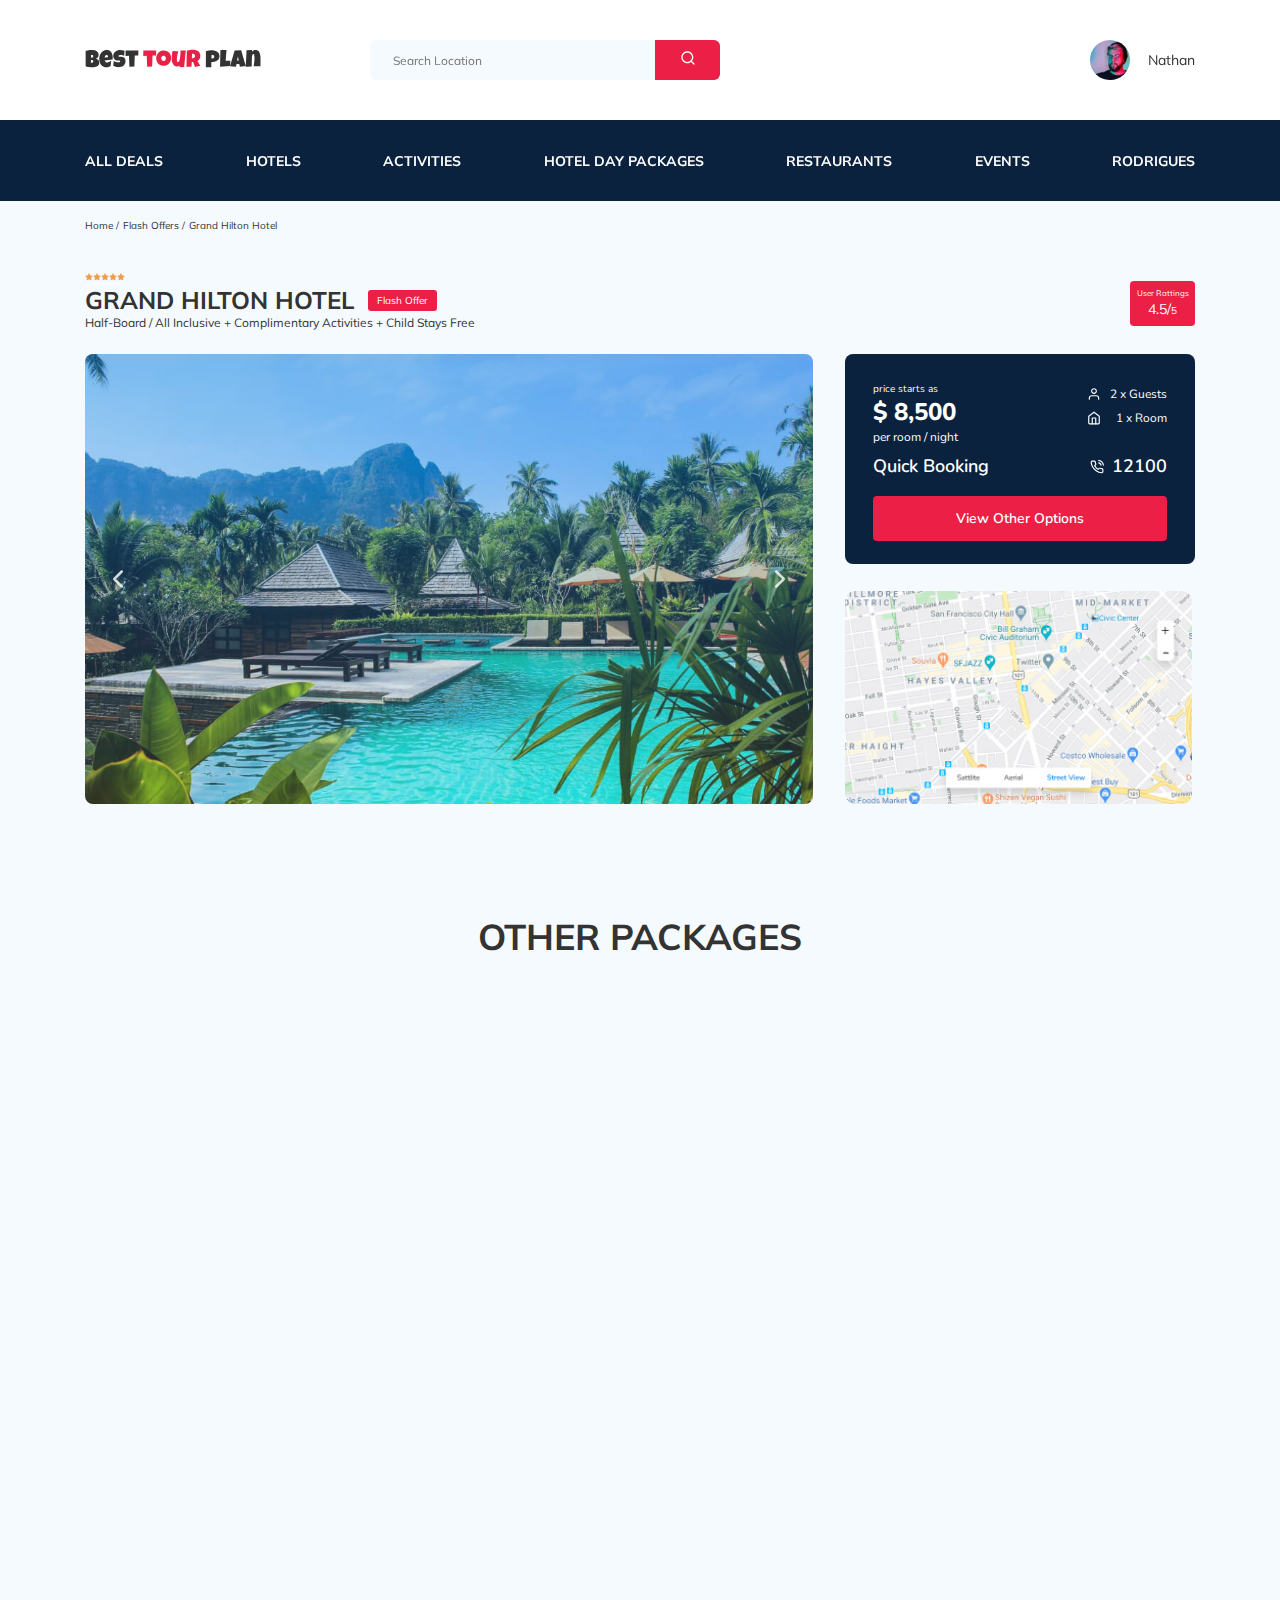
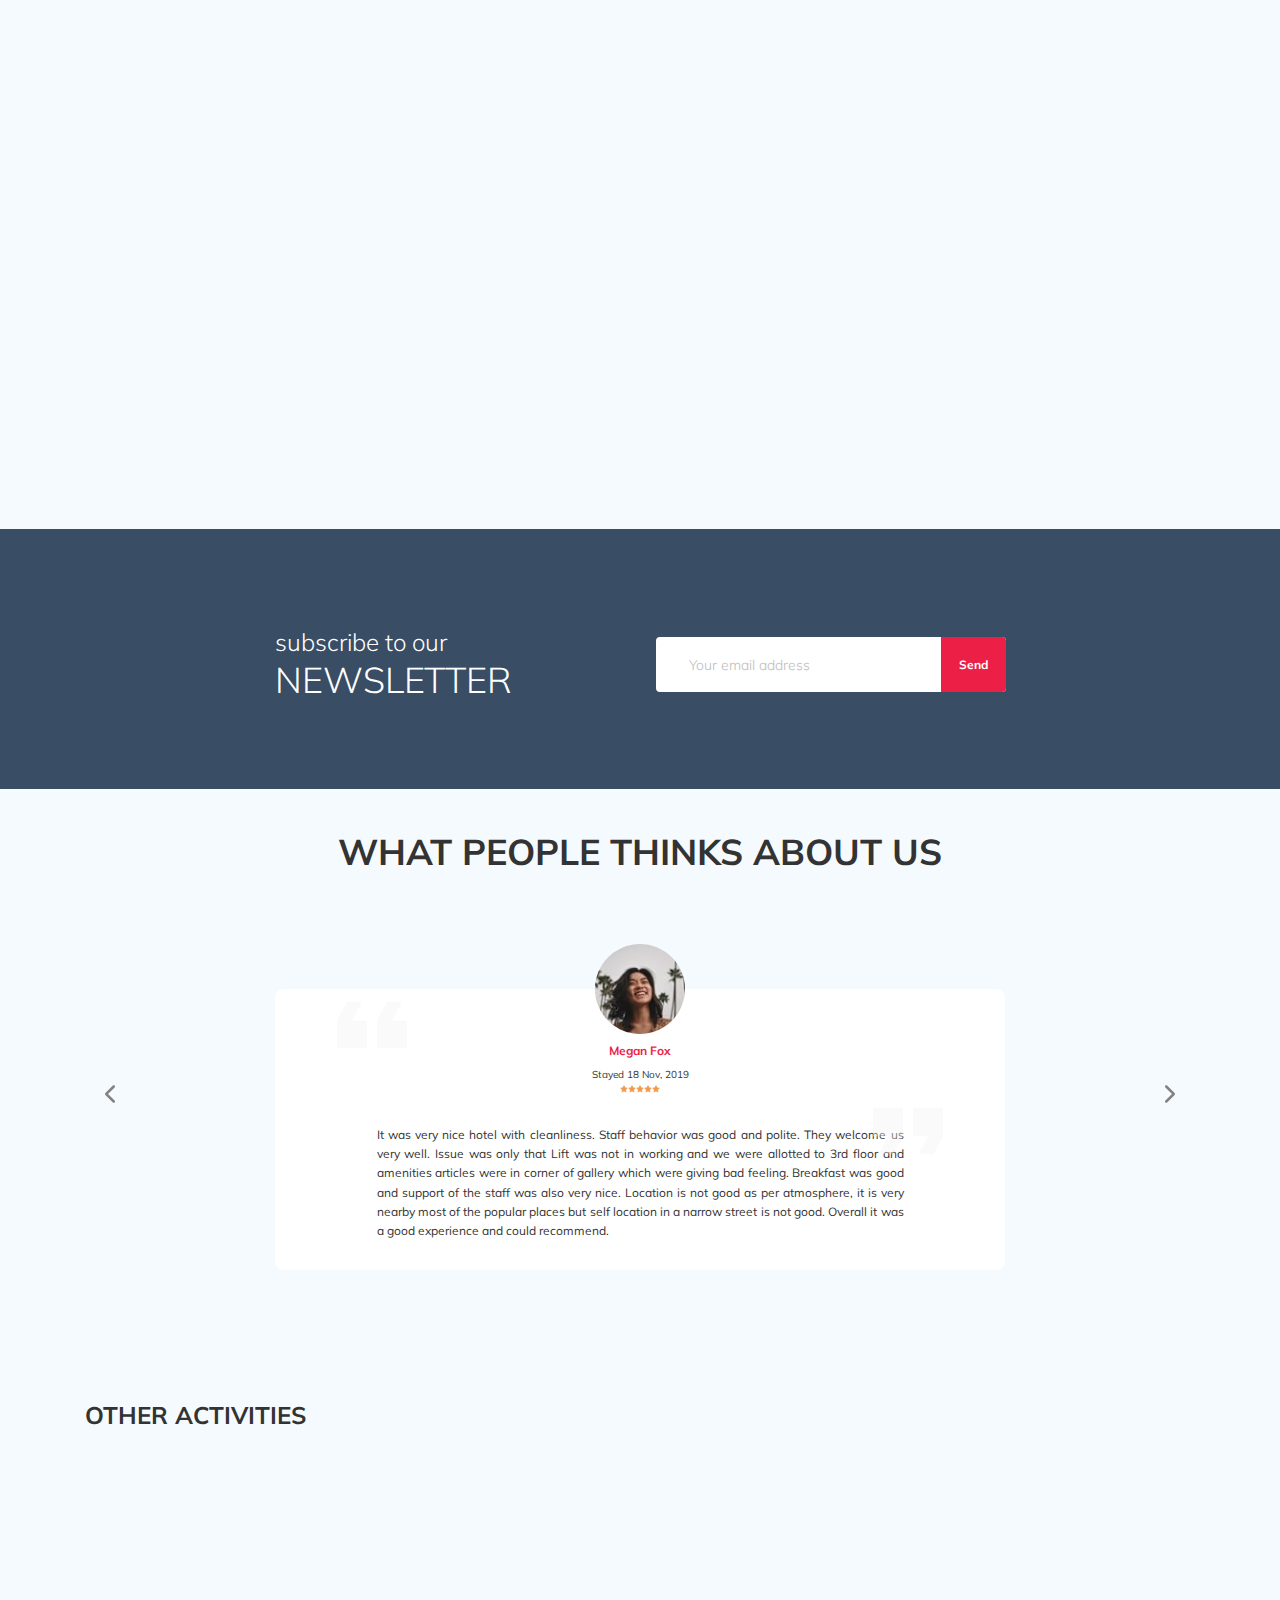
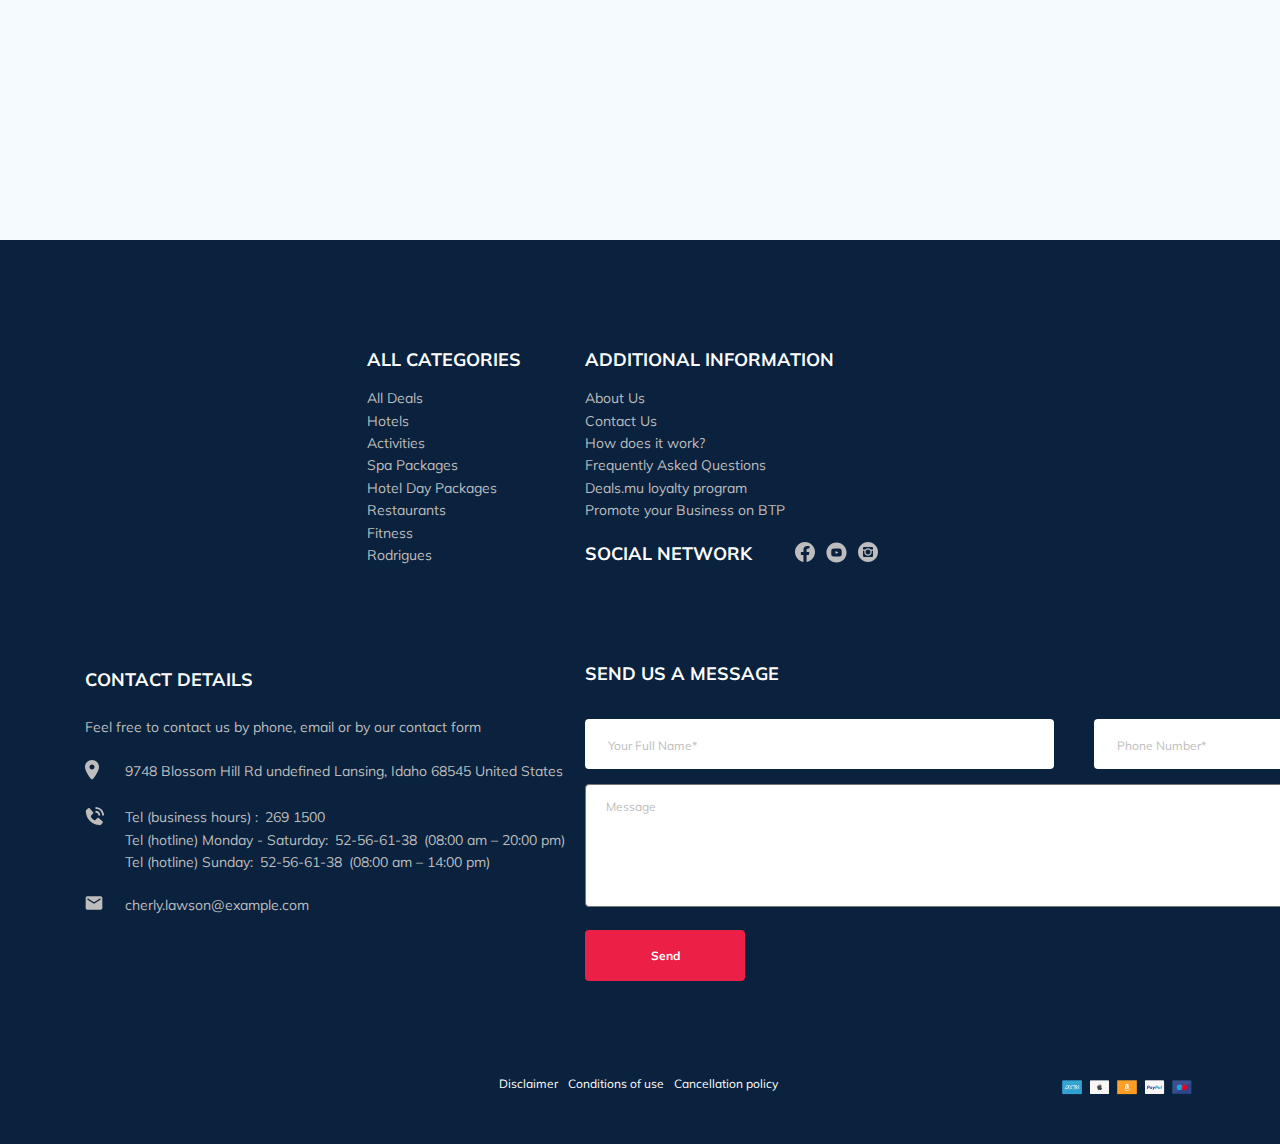
==== commit 21a1f1ab: "Fix:" ====
--- a/index.html
+++ b/index.html
@@ -464,16 +464,16 @@
 
 		<section class="newsletter parallax-window" data-depth="0.5" data-parallax="scroll" data-image-src="img/newsletter-bg.jpg">
 			<div class="newsletter-wrapper">
-				<h2 class="newsletter-title newsletter__title" data-aos="zoom-in" data-aos-duration="400">
+				<h2 class="newsletter-title newsletter__title"> <!-- data-aos="zoom-in" data-aos-duration="400"> -->
 					subscribe to our
 					<span class="newsletter-title__strong">Newsletter</span>
 				</h2>
 
-				<form action="phpmailer/send.php" method="POST" class="subscribe form newsletter__subscribe" data-aos="zoom-in" data-aos-duration="400">
+				<form action="phpmailer/send.php" method="POST" class="form subscribe newsletter__subscribe"> <!-- data-aos="zoom-in" data-aos-duration="400"> -->
 					<!-- <div class="newsletter__input-group"> -->
-					<input type="email" name="email" class="subscribe__input" placeholder="Your email address" required />
+						<input type="email" name="email" class="subscribe__input" placeholder="Your email address" required />
 					<!-- </div> -->
-					<button class="subscribe__button">Send</button>
+					<button class="subscribe__button" type="submit">Send</button>
 				</form>
 			</div>
 			<!-- /.newsletter-wrapper -->
--- a/css/style.css
+++ b/css/style.css
@@ -1,2 +1,2 @@
-*,:focus{box-sizing:border-box;outline:none}body{font-family:"Mulish",sans-serif;color:#333333;background-color:#f5fafe}.container{max-width:1110px;margin:auto}.image{max-width:100%;max-height:100%;object-fit:cover}.input{background:#FFFFFF;border-radius:4px;border:none;padding:0 23px;height:50px}.input::placeholder{color:#BDBDBD;font-size:12px}.button{min-width:120px;min-height:40px;padding:18px;font-style:normal;font-weight:bold;font-size:12px;line-height:15px;color:white;background-color:#EC1F46;border:none;border-radius:4px;cursor:pointer;outline:none}a:hover{text-shadow:0 0 1px #ffffff}.form__error[for=email],.form__error[for=name],.form__error[for=phone]{padding-top:4px;position:absolute;top:0px;left:2px;font-size:12px;font-weight:bold;color:black;-webkit-text-stroke:0.5px red}.thankyou{width:600px;height:450px}.back2main{display:block;margin:0 auto;margin-bottom:60px;padding:25px 5px 0px 5px;width:160px;min-height:70px;text-align:center;background-color:#0A223D;font-weight:700;color:white;text-decoration:none;border-radius:5%}.navbar{background-color:#ffffff}.navbar-top{display:flex;align-items:center;justify-content:space-between;padding:40px 0px}.navbar-top__menu-button{display:none}.navbar__search{margin-right:auto;margin-left:108px}.navbar-menu{background:#0A223D}.navbar-menu__navigation{margin:0;padding:31px 0px;list-style-type:none;display:flex;align-items:center;justify-content:space-between;color:white}.navbar-menu__link{color:white;text-decoration:none;text-transform:uppercase;font-weight:700;font-size:14px;line-height:18px}.navbar-menu__item_mob_visible{display:none;width:80%}.logo{width:177px}.search{display:flex;min-width:350px;position:relative;overflow:hidden;border-radius:6px;height:40px}.search__input{width:100%;height:100%;padding-left:23px;padding-right:75px;background-color:#f5fafe;border:none;font-size:12px;line-height:15px;color:#333333}.search__button{position:absolute;top:0;right:0;height:100%;width:65px;border:none;background-color:#EC1F46;cursor:pointer;outline:none}.user{display:flex;align-items:center;text-decoration:none}.user__avatar{width:40px;height:40px;border-radius:50%}.user__name{margin-left:18px;font-size:14px;line-height:18px;color:#333333}.menu-button{outline:none;border:none}.menu-button:focus{outline:none}.breadcrumb-list{list-style:none;display:flex;align-items:center;padding:18px 0px;margin:0}.breadcrumb-list__item{font-size:10px;line-height:13px}.breadcrumb-list__item:not(:last-child):after{content:"/";margin-right:4px}.breadcrumb-list__link{text-decoration:none;color:inherit}.breadcrumb-list__link:hover{color:red}.hotel{padding:23px 0 70px 0}.hotel-info{display:flex;align-items:center;justify-content:space-between;padding-bottom:20px}.hotel-info__offer{margin-left:14px;margin-top:4px}.hotel-info__name{margin-top:4px;margin-bottom:0}.hotel-info__description{margin-bottom:4px;margin-top:0px}.hotel-name{font-size:24px;line-height:30px}.hotel-wrapper{display:flex;flex-wrap:wrap;align-items:center}.hotel-description{font-size:12px;line-height:15px}.hotel-grid{display:flex;justify-content:space-between}.hotel-grid__slider{width:728px;height:450px}.hotel-about{display:flex;flex-direction:column;justify-content:space-between}.hotel-slider{width:100%;height:100%;position:relative;border-radius:8px}.hotel-slider__item{display:flex;justify-content:center;align-items:center}.hotel-slider__item:after{content:"";position:absolute;width:100%;height:100%;top:0;bottom:0;right:0;left:0;z-index:10;background:linear-gradient(180deg,rgba(0,122,223,0.48) 0%,rgba(255,255,255,0.128) 100%)}.hotel-slider__image{height:100%;width:100%}.hotel-slider__button{position:absolute;top:50%;transform:translateY(-50%);z-index:20;background:transparent;width:30px;height:30px;border:none;outline:none;cursor:pointer;background-repeat:no-repeat;background-position:center;background-size:10px}.hotel-slider__button_prev{left:18px;background-image:url("../img/arrow-prev.svg")}.hotel-slider__button_next{right:18px;background-image:url("../img/arrow-next.svg")}.stars{flex-basis:100%;display:flex}.offer{font-size:10px;line-height:13px;padding:4px 9px;background:#EC1F46;border-radius:3px;color:white}.rating{max-width:65px;min-height:45px;text-align:center;color:white;background:#EC1F46;border-radius:4px}.rating__text{font-size:8px;line-height:10px}.rating__counter{font-size:14px;line-height:18px}.rating__counter_lit{font-size:10px;line-height:13px}.booking{background:#0A223D;color:white;font-family:"Nunito",sans-serif;border-radius:8px;width:350px;height:210px;padding:28px}.booking__info{display:flex;justify-content:space-between;margin-bottom:9px}.booking__price{display:flex;flex-direction:column}.booking__start{font-weight:normal;font-size:10px;line-height:14px}.booking__pricetag{font-weight:800;font-size:24px;line-height:33px}.booking__per-room{font-weight:normal;font-size:12px;line-height:16px}.booking__room{margin-top:4px}.booking__text{display:flex;align-items:center;justify-content:space-between;margin-bottom:8px;font-weight:normal;font-size:12px;line-height:16px}.booking__description{margin-left:9px}.booking__call-center{display:flex;align-items:center;justify-content:space-between;margin-bottom:17px}.booking__heading{font-weight:600;font-size:18px;line-height:25px}.booking__number{display:flex;align-items:center;justify-content:space-between;color:inherit;text-decoration:none;font-weight:600;font-size:18px;line-height:25px}.booking__phone{margin-left:8px}.booking__button{width:100%;min-height:45px;padding:13px;font-weight:600;font-size:14px;line-height:19px;background:#EC1F46;color:white;border-radius:4px;border:none;cursor:pointer}.map{width:347px;height:213px;background:gray;border-radius:10px;overflow:hidden}.map__frame{width:100%;height:213px;frameborder:0;border:0;allowfullscreen:"";aria-hidden:"false";overflow:hidden}.map__image{object-fit:cover;width:100%;height:100%}.packages{padding:40px 0 70px 0}.packages__title{display:block;max-width:100%;font-style:normal;font-weight:bold;font-size:36px;line-height:45px;text-align:center;text-transform:uppercase;margin:0px auto 70px}.packages-wrapper{display:grid;grid-template-columns:repeat(3,1fr);grid-template-rows:repeat(2,1fr);grid-gap:30px}.packages__item{background-color:#0A223D;width:100%;height:500px}.packages__item_2x{max-width:730px;grid-column:span 2;display:flex}.item{border-radius:8px;overflow:hidden}.item__photo{position:relative;width:100%;height:250px;height:50%}.item__photo_2x{height:500px;max-width:366px;width:100%}.item__image{width:100%;height:100%;margin:0}.item__offer{position:absolute;left:0;top:26px;max-width:61px;min-height:18px;border-radius:0px 4px 4px 0px;background-color:#EC1F46;color:white;font-style:normal;font-weight:600;font-size:8px;line-height:10px;padding:4px 9px;text-align:center}.item__offer_2x{max-width:95px;min-height:30px;font-size:12px;line-height:15px;padding:7px 11px}.item__about{height:50%;padding:30px 21px 25px 32px}.item__about_2x{height:500px;width:90%;max-width:364px;padding:46px 21px 30px 43px}.item-star-wrapper{margin-bottom:27px}.item__paragraph{padding-bottom:16px;margin-bottom:34px;font-style:normal;font-weight:normal;font-size:14px;line-height:160.6%;color:white}.item__room{margin-bottom:37px}.item__name{margin:0 0 18px 0;font-style:normal;font-weight:bold;font-size:18px;line-height:23px;color:white}.item__name_2x{margin:5px 0 0 0}.item__description{color:white;font-weight:normal;font-size:12px;line-height:15px}.item__icon{margin-right:15px}.item__text{display:flex;align-items:center;justify-content:flex-start;margin-bottom:8px;font-weight:normal;font-size:12px;line-height:16px}.item-price-wrapper{display:flex;justify-content:space-between;align-items:flex-end}.item__price{display:flex;color:white;flex-wrap:wrap}.item__oldpricetag{color:inherit;width:100%;font-weight:normal;font-size:14px;line-height:18px;-webkit-text-decoration-line:line-through;text-decoration-line:line-through}.item__pricetag{color:inherit;width:100%;font-weight:bold;font-size:24px;line-height:30px}.item__button{min-width:120px;height:40px;padding:10px 26px;font-weight:600;font-size:14px;line-height:19px}.parallax-window{height:260px;background:transparent}.newsletter{display:flex;height:260px;align-items:center;justify-content:center;position:relative;padding:98px 0 87px 0;background-repeat:no-repeat;background-size:cover;background-position:center}.newsletter:before{position:absolute;content:"";top:0;bottom:0;right:0;left:0;width:100%;height:100%;background-color:rgba(10,34,61,0.8)}.newsletter-wrapper{position:relative;display:flex;align-items:center;justify-content:space-between;width:731px;margin:354 auto}.newsletter-title{color:white;font-style:normal;font-weight:300;font-size:24px;line-height:30px}.newsletter-title__strong{display:block;font-size:36px;line-height:45px;text-transform:uppercase}.newsletter .subscribe{position:relative;width:350px;height:55px}.newsletter .subscribe__input{position:absolute;width:100%;height:100%;border:none;padding-left:33px;padding-right:75px;font-style:normal;font-weight:300;font-size:14px;line-height:18px;border-radius:4px;overflow:hidden}.newsletter .subscribe__input::placeholder{color:#BDBDBD}.newsletter .subscribe__button{position:absolute;width:65px;top:0;right:0;height:100%;border:none;background-color:#EC1F46;color:white;font-weight:bold;font-size:12px;line-height:15px;cursor:pointer;outline:none;overflow:hidden;text-overflow:ellipsis;border-top-right-radius:4px;border-bottom-right-radius:4px}.form__error[for=newsletter_email]{position:absolute;top:57px;left:2px;font-size:12px;color:#EC1F46;font-weight:bold;-webkit-text-stroke:0.4px #f2002e}.reviews{padding:40px 0 70px 0}.reviews__title{display:block;max-width:100%;font-style:normal;font-weight:bold;font-size:36px;line-height:45px;text-align:center;text-transform:uppercase;margin:0px auto 70px}.reviews-slider__item{position:relative;display:flex;flex-direction:column;align-items:center;width:730px;margin:45px auto 0;background-color:white;border-radius:8px;padding:0 62px 30px}.reviews-slider__item:before{position:absolute;top:12px;left:62px;content:"";width:70px;height:47px;background-image:url(../img/quote-left.svg);background-repeat:no-repeat}.reviews-slider__item:after{position:absolute;top:118px;right:62px;content:"";width:70px;height:47px;background-image:url(../img/quote-right.svg);background-repeat:no-repeat}.reviews-slider__button{position:absolute;top:46%;transform:translateY(-50%);width:30px;height:30px;margin:0 10px;background-repeat:no-repeat;background-size:10px;background-position:center;border:none;background-color:transparent;outline:none;z-index:99;cursor:pointer}.reviews-slider__button_prev{background-image:url(../img/gray-arrow-left.svg);left:0}.reviews-slider__button_next{background-image:url(../img/gray-arrow-right.svg);right:0}.reviews-slider__profile{display:flex;flex-direction:column;align-items:center;margin:-45px 0 32px 0}.reviews-slider__avatar{width:90px;height:90px;border-radius:50%;margin-bottom:9px}.reviews-slider__username{font-style:normal;font-weight:bold;font-size:12px;line-height:15px;color:#EC1F46;margin-bottom:10px;margin-top:0}.reviews-slider__date{font-style:normal;font-weight:normal;font-size:10px;line-height:13px;margin-bottom:4px}.reviews-slider__rating{display:flex;align-items:center}.reviews-slider__text{max-width:537px;max-height:120px;overflow-y:auto;font-weight:normal;font-size:12px;line-height:160%;text-align:justify;color:#333333;margin:auto}.activities{padding:60px 0 98px 0}.activities__title{font-style:normal;font-weight:bold;font-size:24px;line-height:30px;text-transform:uppercase;margin-bottom:57px;margin-top:0}.activities-wrapper{display:flex;justify-content:space-between}.card{position:relative;display:flex;flex-direction:column;align-items:flex-start;width:255px;height:255px;padding:24px 26px;border-radius:6px;overflow:hidden}.card:before{content:"";position:absolute;left:0;right:0;bottom:0;top:0;background:linear-gradient(179.83deg,rgba(196,196,196,0) 35.34%,#0A223D 99.85%);z-index:-1}.card__image{position:absolute;width:100%;height:100%;left:0;right:0;bottom:0;top:0;z-index:-2}.card__title{display:inline-block;max-width:200px;margin-top:auto;margin-bottom:18px;color:white;font-style:normal;font-weight:bold;font-size:16px;line-height:20px}.card__button{padding:7px 22px;font-family:Nunito;font-style:normal;font-weight:600;font-size:12px;line-height:16px;color:white;background-color:#EC1F46;border:none;border-radius:4px;cursor:pointer}.footer{background-color:#0A223D;color:white;padding-top:108px;padding-bottom:46px}.footer-wrapper{display:grid;grid-template-columns:repeat(4,minmax(-webkit-max-content,1fr));grid-template-columns:repeat(4,minmax(max-content,1fr));grid-gap:20px;grid-auto-rows:minmax(40px,-webkit-min-content);grid-auto-rows:minmax(40px,min-content);align-items:start}.footer__title{margin:0 0 16px 0;font-style:normal;font-weight:bold;font-size:18px;line-height:23px;text-transform:uppercase}.footer__title_inline{margin:0 43px 0 0}.footer__title_mb-30{margin-bottom:34px}.footer__title-pp{padding-top:6px;margin-bottom:25px}.footer__legal{justify-self:end}.footer__logo{width:155px;align-self:center;grid-row:1/3}.footer__categories{grid-row:1/4}.footer__social-links{display:flex;align-items:center;justify-content:space-between;min-width:83px}.footer__social-network{display:flex;align-items:start;grid-row:2/4;grid-column:span 2}.footer__contact-details{grid-column:span 2}.footer__contact-form{grid-column:span 2}.footer__ul{font-weight:400;font-size:14px;line-height:160%;padding:0;margin:0;list-style:none}.footer__item{display:flex;align-items:flex-start;font-style:normal;font-weight:normal;font-size:14px;line-height:160%;color:#BDBDBD}.footer__item_mb-20{margin-bottom:20px}.footer__icon{margin-right:20px}.footer__icon-wrapper{min-width:40px}.footer__contacts{display:flex;flex-direction:column}.footer__contacts-wrapper{display:flex;flex-wrap:wrap}.footer__text{font-weight:400;font-size:14px;line-height:160%;color:#BDBDBD;margin-bottom:22px}.footer__link{text-decoration:none;color:inherit}.footer__input{width:100%}.footer__input-group{position:relative;width:48%;margin-bottom:15px}.footer__form{display:flex;flex-wrap:wrap;justify-content:space-between}.footer__form-group{padding-bottom:20px;flex-basis:48%;position:relative}.footer__form-info{font-weight:700;font-size:12px;display:block;padding-top:20px}.footer__form::placeholder{color:#BDBDBD;font-size:12px}.footer__textarea{resize:none;height:123px;flex-basis:100%;margin-bottom:23px;padding-top:15px;padding-left:20px;border-radius:4px}.footer__textarea::placeholder{color:#BDBDBD;font-size:12px}.footer__button{min-width:160px}.footer__info{display:flex;justify-content:flex-end;margin-top:95px}.form__error[for=footer_name],.form__error[for=footer_phone]{padding-top:4px;position:absolute;bottom:4px;left:2px;font-size:12px;font-weight:bold}.info-wrapper{display:flex;justify-content:space-between;width:696px}.info__text{font-style:normal;font-weight:normal;font-size:12px;line-height:15px;color:white}.info__cards{width:136px;height:22px}.info__link{margin-right:10px;text-decoration:none;color:inherit;font-style:normal;font-weight:normal;font-size:12px;line-height:15px}.info__span{display:flex;justify-content:space-between;flex-wrap:wrap}.modal__overlay{position:fixed;top:0;bottom:0;left:0;right:0;background-color:#008fdf63;z-index:100;visibility:hidden;opacity:0;transition:opacity 0.5s}.modal__overlay_visible{visibility:visible;opacity:1}.modal__dialog{position:fixed;width:480px;min-height:490px;overflow-y:auto;left:50%;top:50%;transform:translate(-50%,-50%);padding:33px 88px;background-color:#0A223D;color:white;border-radius:8px;z-index:101;visibility:hidden;opacity:0;transition:opacity 0.5s}.modal__dialog_visible{visibility:visible;opacity:1}.modal__close{position:absolute;right:18px;top:17px;text-decoration:none;cursor:pointer;overflow:hidden}.modal__title{margin:0 0 15px 0;font-style:normal;font-weight:bold;font-size:18px;line-height:23px;text-transform:uppercase;text-align:center}.modal__input{width:100%;margin-bottom:15px}.modal__input-group{position:relative;width:100%}.modal__textarea{width:100%;min-height:125px;resize:none;padding-top:15px;padding-left:20px;border-radius:4px}.modal__textarea::placeholder{color:#BDBDBD;font-size:12px}.modal__btn-info-bind{display:flex;justify-content:space-between;align-items:center;flex-wrap:wrap}.modal__button{margin-top:15px;width:160px;min-height:50px}.modal__form-info{padding-top:10px;font-weight:700;font-size:12px}.thankyou{width:600px;height:200px;background-image:url("../img/send-email.png");background-position:center center;background-size:contain;background-repeat:no-repeat}.thankyou__message{margin:0 auto;text-align:center;font-size:36px}@media (max-width:1200px){.container{max-width:960px}.hotel-grid__slider{width:590px}.item__button{padding:10px 16px}.card{width:255px;height:255px}.activities__card{margin-right:20px}.activities__card:nth-child(4n){margin-right:0}.footer__input-group{flex-basis:100%}}@media (max-width:992px){a:hover{text-shadow:none}.container{max-width:700px}.logo{width:132px}.navbar__search{margin-left:auto}.navbar-top{padding:30px 0px}.navbar-menu__navigation{padding:22px 10px}.navbar-menu__link{font-size:12px;line-height:15px}.search__input{min-width:340px}.hotel-grid{flex-direction:column}.hotel-grid__slider{margin-bottom:30px;width:100%;height:450px}.hotel-about{flex-direction:row}.booking{width:48.5%}.map{width:48.5%}.packages-wrapper{grid-template-columns:repeat(2,1fr);grid-template-rows:repeat(3,1fr)}.packages__title{font-size:30px;margin-bottom:54px}.newsletter{padding:102px 0 103px 0}.newsletter-wrapper{max-width:700px;margin:34 auto}.reviews{padding-bottom:60px}.reviews__title{margin-bottom:50px;font-size:30px;line-height:38px}.reviews-slider__item{max-width:580px}.activities{padding-top:60px;padding-bottom:70px}.activities__title{max-width:700px;margin-top:0px;margin-bottom:57px}.activities-wrapper{max-width:700px;flex-wrap:wrap;margin:0 auto}.activities__card{margin:0px;margin-bottom:20px}.activities__card:nth-child(3){margin-bottom:0}.activities__card:nth-child(4){margin-bottom:0}.card{width:48%;height:255px}.footer{padding-top:73px;padding-bottom:33px}.footer-wrapper{grid-template-columns:1fr 0.5fr 1.5fr 1fr 1fr 1fr;grid-row-gap:38px}.footer__input-group{flex-basis:255px}.footer__logo{width:104px;height:120px;grid-row:1/2;grid-column:span 2}.footer__social-network{margin-left:-100px;justify-self:center;grid-row:1/2;grid-column:span 3;align-self:center}.footer__categories{grid-row:2/3;grid-column:span 2}.footer__additional{justify-self:center;grid-column:span 2}.footer__legal{justify-self:center;grid-column:span 2}.footer__contact-details{grid-column:span 5;grid-row:3}.footer__contact-form{grid-column:span 5;grid-row:4}.footer__info{margin-top:63px}.footer__ul{margin-bottom:20px}.footer__form{width:540px}.modal__dialog{padding:33px 48px}.modal__button{margin-right:25px}}@media (max-width:767px){body{padding-top:78px}.container{max-width:690px;width:92%}.navbar_mob-fixed{position:fixed;left:0;right:0;top:0;z-index:99}.navbar__search_mob_hidden,.navbar__user_mob_hidden{display:none}.navbar__search_mob_visible,.navbar__user_mob_visible{display:flex}.navbar__user{flex-direction:column;justify-content:center}.navbar-menu{display:none;position:fixed;left:0;right:0;top:78px;bottom:0;padding-top:30px}.navbar-menu__navigation{flex-direction:column}.navbar-menu__item{margin-bottom:17px}.navbar-menu__item_mob_visible{display:block;margin-bottom:39px}.navbar-menu_visible{display:block}.navbar-top__menu-button{display:flex;padding:0;margin:0;width:16px;height:11px;border:none;background:none;cursor:pointer;outline:none}.navbar-top__menu-button:focus{outline:none}.navbar-top__menu__image{width:16px;height:16px}.user__name_light{color:white;margin-left:0px;margin-top:10px;margin-bottom:7px}.search__input{min-width:auto}.stars{flex-basis:inherit;margin-right:35px}.hotel{padding-top:5px}.hotel-name{flex-basis:100%}.hotel-wrapper{justify-content:space-between}.hotel-info__text{width:100%}.hotel-info__name{margin-top:10px}.hotel-info__rating{display:none}.hotel-info__offer{order:-1;margin-left:0;margin-top:0}.hotel-grid__slider{height:350px}.packages__title{font-size:18px;margin-bottom:42px}.packages-wrapper{grid-template-columns:100%;grid-template-rows:repeat(5,1fr);justify-items:center}.packages__item{width:83%}.packages__item_2x{grid-column:1;flex-wrap:wrap}.item__photo_2x{height:50%;max-width:100%}.item__paragraph{display:none}.item__about{padding:30px 20px 25px 20px}.item__about_2x{max-width:100%;width:100%;height:50%;padding:30px 21px 25px 32px}.item__name_2x{margin:0 0 18px 0}.item__stars{display:none}.item__offer_2x{max-width:61px;min-height:18px;font-size:8px;line-height:10px;padding:4px 9px}.newsletter{padding:76px 0 83px 0}.newsletter__title{margin-bottom:37px}.newsletter-wrapper{flex-direction:column;align-items:flex-start;margin:20px auto;max-width:570px;width:92%}.newsletter-title{font-size:20px;line-height:25px}.newsletter-title__strong{font-size:30px;line-height:38px}.reviews{padding-bottom:50px}.reviews__title{width:100%;margin-bottom:42px;font-size:18px;line-height:23px}.reviews-slider__item{padding:0 30px 30px;width:100%}.reviews-slider__item:after,.reviews-slider__item:before{display:none}.reviews-slider__text{text-align:left}.reviews-slider__button{top:30px;transform:translate(-50%,0)}.reviews-slider__button_prev{left:50%;margin-left:-105px;transform:translate(-50%,0)}.reviews-slider__button_next{right:50%;margin-right:-105px;transform:translate(50%,0)}.activities{padding-top:40px;padding-bottom:60px}.card{width:48%;height:255px}.thankyou{width:450px;height:200px}.modal__dialog{padding:33px 28px}}@media (max-width:700px){.modal__button{width:100%;margin-right:0}.footer{padding-top:69px;padding-bottom:21px}.footer-wrapper{grid-template-columns:1fr;grid-gap:20px}.footer__title{margin-top:10px;font-size:18px}.footer__title_inline{flex-basis:100%;margin-bottom:20px;margin-top:10px}.footer__title_mb-30{margin-bottom:15px}.footer__form-info{flex-basis:100%;margin-bottom:15px;padding-top:0}.footer__textarea{margin-bottom:15px}.footer__logo{width:104px;height:120px;grid-row:1;grid-column:1}.footer__social-network{margin:0px;justify-self:start;flex-wrap:wrap;grid-row:2;grid-column:1;align-self:center}.footer__additional{justify-self:start;grid-row:3;grid-column:1}.footer__categories{grid-row:4;grid-column:1}.footer__legal{justify-self:start;grid-row:5;grid-column:1}.footer__contact-details{margin-top:10px;grid-row:6;grid-column:1}.footer__contact-form{grid-row:7;grid-column:1}.footer__button{order:1}.footer__info{margin-top:30px}.footer .info-wrapper{flex-direction:column}.footer .info__text{margin-bottom:10px}}@media (max-width:600px){.logo{width:99px}.hotel-about{flex-direction:column}.hotel-grid__slider{height:250px;margin-bottom:20px}.booking{width:100%}.map{width:100%;margin-top:20px}.newsletter{height:319px}.newsletter-title__strong{font-size:30px;line-height:38px}.subscribe{max-width:100%;border:blue 5px}.reviews{padding-bottom:50px}.reviews__title{max-width:250px;margin-bottom:42px;font-size:18px;line-height:23px}.reviews-slider__item{padding:0 30px 30px;width:100%}.reviews-slider__item:after,.reviews-slider__item:before{display:none}.reviews-slider__text{text-align:left}.reviews-slider__button{top:30px;transform:translate(-50%,0)}.reviews-slider__button_prev{left:50%;margin-left:-115px;transform:translate(-50%,0)}.reviews-slider__button_next{right:50%;margin-right:-115px;transform:translate(50%,0)}.activities__title{font-size:18px;line-height:23px;margin-top:0px;margin-bottom:40px}.activities__card:nth-child(3){margin-bottom:20px}.card{width:100%;margin-bottom:15px}.footer__form{width:95%}.modal__dialog{width:90%}.modal__title{font-size:16px}.modal__button{width:100%}}@media (max-width:550px){.packages__item{height:auto}.item-price-wrapper{flex-direction:column;justify-content:space-between;align-items:center;min-height:120px}.footer__input-group{flex-basis:100%}.thankyou{width:350px;height:150px}.thankyou__message{font-size:26px}}@media (max-width:400px){.search{min-width:245px}.thankyou{width:300px;height:130px}.thankyou__message{font-size:22px}}@media (max-height:583px){.navbar-menu_visible{overflow-y:scroll}}@media (max-height:422px){.modal__dialog{overflow-y:scroll}}
+*,:focus{box-sizing:border-box;outline:none}body{font-family:"Mulish",sans-serif;color:#333333;background-color:#f5fafe}.container{max-width:1110px;margin:auto}.image{max-width:100%;max-height:100%;object-fit:cover}.input{background:#FFFFFF;border-radius:4px;border:none;padding:0 23px;height:50px}.input::placeholder{color:#BDBDBD;font-size:12px}.button{min-width:120px;min-height:40px;padding:18px;font-style:normal;font-weight:bold;font-size:12px;line-height:15px;color:white;background-color:#EC1F46;border:none;border-radius:4px;cursor:pointer;outline:none}a:hover{text-shadow:0 0 1px #ffffff}.form__error[for=email],.form__error[for=name],.form__error[for=phone]{padding-top:4px;position:absolute;top:0px;left:2px;font-size:12px;font-weight:bold;color:black;-webkit-text-stroke:0.5px red}.thankyou{width:600px;height:450px}.back2main{display:block;margin:0 auto;margin-bottom:60px;padding:25px 5px 0px 5px;width:160px;min-height:70px;text-align:center;background-color:#0A223D;font-weight:700;color:white;text-decoration:none;border-radius:5%}.navbar{background-color:#ffffff}.navbar-top{display:flex;align-items:center;justify-content:space-between;padding:40px 0px}.navbar-top__menu-button{display:none}.navbar__search{margin-right:auto;margin-left:108px}.navbar-menu{background:#0A223D}.navbar-menu__navigation{margin:0;padding:31px 0px;list-style-type:none;display:flex;align-items:center;justify-content:space-between;color:white}.navbar-menu__link{color:white;text-decoration:none;text-transform:uppercase;font-weight:700;font-size:14px;line-height:18px}.navbar-menu__item_mob_visible{display:none;width:80%}.logo{width:177px}.search{display:flex;min-width:350px;position:relative;overflow:hidden;border-radius:6px;height:40px}.search__input{width:100%;height:100%;padding-left:23px;padding-right:75px;background-color:#f5fafe;border:none;font-size:12px;line-height:15px;color:#333333}.search__button{position:absolute;top:0;right:0;height:100%;width:65px;border:none;background-color:#EC1F46;cursor:pointer;outline:none}.user{display:flex;align-items:center;text-decoration:none}.user__avatar{width:40px;height:40px;border-radius:50%}.user__name{margin-left:18px;font-size:14px;line-height:18px;color:#333333}.menu-button{outline:none;border:none}.menu-button:focus{outline:none}.breadcrumb-list{list-style:none;display:flex;align-items:center;padding:18px 0px;margin:0}.breadcrumb-list__item{font-size:10px;line-height:13px}.breadcrumb-list__item:not(:last-child):after{content:"/";margin-right:4px}.breadcrumb-list__link{text-decoration:none;color:inherit}.breadcrumb-list__link:hover{color:red}.hotel{padding:23px 0 70px 0}.hotel-info{display:flex;align-items:center;justify-content:space-between;padding-bottom:20px}.hotel-info__offer{margin-left:14px;margin-top:4px}.hotel-info__name{margin-top:4px;margin-bottom:0}.hotel-info__description{margin-bottom:4px;margin-top:0px}.hotel-name{font-size:24px;line-height:30px}.hotel-wrapper{display:flex;flex-wrap:wrap;align-items:center}.hotel-description{font-size:12px;line-height:15px}.hotel-grid{display:flex;justify-content:space-between}.hotel-grid__slider{width:728px;height:450px}.hotel-about{display:flex;flex-direction:column;justify-content:space-between}.hotel-slider{width:100%;height:100%;position:relative;border-radius:8px}.hotel-slider__item{display:flex;justify-content:center;align-items:center}.hotel-slider__item:after{content:"";position:absolute;width:100%;height:100%;top:0;bottom:0;right:0;left:0;z-index:10;background:linear-gradient(180deg,rgba(0,122,223,0.48) 0%,rgba(255,255,255,0.128) 100%)}.hotel-slider__image{height:100%;width:100%}.hotel-slider__button{position:absolute;top:50%;transform:translateY(-50%);z-index:20;background:transparent;width:30px;height:30px;border:none;outline:none;cursor:pointer;background-repeat:no-repeat;background-position:center;background-size:10px}.hotel-slider__button_prev{left:18px;background-image:url("../img/arrow-prev.svg")}.hotel-slider__button_next{right:18px;background-image:url("../img/arrow-next.svg")}.stars{flex-basis:100%;display:flex}.offer{font-size:10px;line-height:13px;padding:4px 9px;background:#EC1F46;border-radius:3px;color:white}.rating{max-width:65px;min-height:45px;text-align:center;color:white;background:#EC1F46;border-radius:4px}.rating__text{font-size:8px;line-height:10px}.rating__counter{font-size:14px;line-height:18px}.rating__counter_lit{font-size:10px;line-height:13px}.booking{background:#0A223D;color:white;font-family:"Nunito",sans-serif;border-radius:8px;width:350px;height:210px;padding:28px}.booking__info{display:flex;justify-content:space-between;margin-bottom:9px}.booking__price{display:flex;flex-direction:column}.booking__start{font-weight:normal;font-size:10px;line-height:14px}.booking__pricetag{font-weight:800;font-size:24px;line-height:33px}.booking__per-room{font-weight:normal;font-size:12px;line-height:16px}.booking__room{margin-top:4px}.booking__text{display:flex;align-items:center;justify-content:space-between;margin-bottom:8px;font-weight:normal;font-size:12px;line-height:16px}.booking__description{margin-left:9px}.booking__call-center{display:flex;align-items:center;justify-content:space-between;margin-bottom:17px}.booking__heading{font-weight:600;font-size:18px;line-height:25px}.booking__number{display:flex;align-items:center;justify-content:space-between;color:inherit;text-decoration:none;font-weight:600;font-size:18px;line-height:25px}.booking__phone{margin-left:8px}.booking__button{width:100%;min-height:45px;padding:13px;font-weight:600;font-size:14px;line-height:19px;background:#EC1F46;color:white;border-radius:4px;border:none;cursor:pointer}.map{width:347px;height:213px;background:gray;border-radius:10px;overflow:hidden}.map__frame{width:100%;height:213px;frameborder:0;border:0;allowfullscreen:"";aria-hidden:"false";overflow:hidden}.map__image{object-fit:cover;width:100%;height:100%}.packages{padding:40px 0 70px 0}.packages__title{display:block;max-width:100%;font-style:normal;font-weight:bold;font-size:36px;line-height:45px;text-align:center;text-transform:uppercase;margin:0px auto 70px}.packages-wrapper{display:grid;grid-template-columns:repeat(3,1fr);grid-template-rows:repeat(2,1fr);grid-gap:30px}.packages__item{background-color:#0A223D;width:100%;height:500px}.packages__item_2x{max-width:730px;grid-column:span 2;display:flex}.item{border-radius:8px;overflow:hidden}.item__photo{position:relative;width:100%;height:250px;height:50%}.item__photo_2x{height:500px;max-width:366px;width:100%}.item__image{width:100%;height:100%;margin:0}.item__offer{position:absolute;left:0;top:26px;max-width:61px;min-height:18px;border-radius:0px 4px 4px 0px;background-color:#EC1F46;color:white;font-style:normal;font-weight:600;font-size:8px;line-height:10px;padding:4px 9px;text-align:center}.item__offer_2x{max-width:95px;min-height:30px;font-size:12px;line-height:15px;padding:7px 11px}.item__about{height:50%;padding:30px 21px 25px 32px}.item__about_2x{height:500px;width:90%;max-width:364px;padding:46px 21px 30px 43px}.item-star-wrapper{margin-bottom:27px}.item__paragraph{padding-bottom:16px;margin-bottom:34px;font-style:normal;font-weight:normal;font-size:14px;line-height:160.6%;color:white}.item__room{margin-bottom:37px}.item__name{margin:0 0 18px 0;font-style:normal;font-weight:bold;font-size:18px;line-height:23px;color:white}.item__name_2x{margin:5px 0 0 0}.item__description{color:white;font-weight:normal;font-size:12px;line-height:15px}.item__icon{margin-right:15px}.item__text{display:flex;align-items:center;justify-content:flex-start;margin-bottom:8px;font-weight:normal;font-size:12px;line-height:16px}.item-price-wrapper{display:flex;justify-content:space-between;align-items:flex-end}.item__price{display:flex;color:white;flex-wrap:wrap}.item__oldpricetag{color:inherit;width:100%;font-weight:normal;font-size:14px;line-height:18px;-webkit-text-decoration-line:line-through;text-decoration-line:line-through}.item__pricetag{color:inherit;width:100%;font-weight:bold;font-size:24px;line-height:30px}.item__button{min-width:120px;height:40px;padding:10px 26px;font-weight:600;font-size:14px;line-height:19px}.parallax-window{height:260px;background:transparent}.newsletter{display:flex;height:260px;align-items:center;justify-content:center;position:relative;padding:98px 0 87px 0;background-repeat:no-repeat;background-size:cover;background-position:center}.newsletter:before{position:absolute;content:"";top:0;bottom:0;right:0;left:0;width:100%;height:100%;background-color:rgba(10,34,61,0.8)}.newsletter-wrapper{position:relative;display:flex;align-items:center;justify-content:space-between;width:731px;margin:354 auto}.newsletter-title{color:white;font-style:normal;font-weight:300;font-size:24px;line-height:30px}.newsletter-title__strong{display:block;font-size:36px;line-height:45px;text-transform:uppercase}.newsletter .subscribe{position:relative;width:350px;height:55px}.newsletter .subscribe__input{position:absolute;width:100%;height:100%;border:none;padding-left:33px;padding-right:75px;font-style:normal;font-weight:300;font-size:14px;line-height:18px;border-radius:4px;overflow:hidden}.newsletter .subscribe__input::placeholder{color:#BDBDBD}.newsletter .subscribe__button{position:absolute;width:65px;top:0;right:0;height:100%;border:none;background-color:#EC1F46;color:white;font-weight:bold;font-size:12px;line-height:15px;cursor:pointer;outline:none;overflow:hidden;text-overflow:ellipsis;border-top-right-radius:4px;border-bottom-right-radius:4px}.form__error[for=newsletter_email]{position:absolute;top:57px;left:2px;font-size:12px;color:#EC1F46;font-weight:bold;-webkit-text-stroke:0.4px #f2002e}.reviews{padding:40px 0 70px 0}.reviews__title{display:block;max-width:100%;font-style:normal;font-weight:bold;font-size:36px;line-height:45px;text-align:center;text-transform:uppercase;margin:0px auto 70px}.reviews-slider__item{position:relative;display:flex;flex-direction:column;align-items:center;width:730px;margin:45px auto 0;background-color:white;border-radius:8px;padding:0 62px 30px}.reviews-slider__item:before{position:absolute;top:12px;left:62px;content:"";width:70px;height:47px;background-image:url(../img/quote-left.svg);background-repeat:no-repeat}.reviews-slider__item:after{position:absolute;top:118px;right:62px;content:"";width:70px;height:47px;background-image:url(../img/quote-right.svg);background-repeat:no-repeat}.reviews-slider__button{position:absolute;top:46%;transform:translateY(-50%);width:30px;height:30px;margin:0 10px;background-repeat:no-repeat;background-size:10px;background-position:center;border:none;background-color:transparent;outline:none;z-index:99;cursor:pointer}.reviews-slider__button_prev{background-image:url(../img/gray-arrow-left.svg);left:0}.reviews-slider__button_next{background-image:url(../img/gray-arrow-right.svg);right:0}.reviews-slider__profile{display:flex;flex-direction:column;align-items:center;margin:-45px 0 32px 0}.reviews-slider__avatar{width:90px;height:90px;border-radius:50%;margin-bottom:9px}.reviews-slider__username{font-style:normal;font-weight:bold;font-size:12px;line-height:15px;color:#EC1F46;margin-bottom:10px;margin-top:0}.reviews-slider__date{font-style:normal;font-weight:normal;font-size:10px;line-height:13px;margin-bottom:4px}.reviews-slider__rating{display:flex;align-items:center}.reviews-slider__text{max-width:537px;max-height:280px;overflow-y:auto;padding:0 5px;font-weight:normal;font-size:12px;line-height:160%;text-align:justify;color:#333333;margin:auto}.activities{padding:60px 0 98px 0}.activities__title{font-style:normal;font-weight:bold;font-size:24px;line-height:30px;text-transform:uppercase;margin-bottom:57px;margin-top:0}.activities-wrapper{display:flex;justify-content:space-between}.card{position:relative;display:flex;flex-direction:column;align-items:flex-start;width:255px;height:255px;padding:24px 26px;border-radius:6px;overflow:hidden}.card:before{content:"";position:absolute;left:0;right:0;bottom:0;top:0;background:linear-gradient(179.83deg,rgba(196,196,196,0) 35.34%,#0A223D 99.85%);z-index:-1}.card__image{position:absolute;width:100%;height:100%;left:0;right:0;bottom:0;top:0;z-index:-2}.card__title{display:inline-block;max-width:200px;margin-top:auto;margin-bottom:18px;color:white;font-style:normal;font-weight:bold;font-size:16px;line-height:20px}.card__button{padding:7px 22px;font-family:Nunito;font-style:normal;font-weight:600;font-size:12px;line-height:16px;color:white;background-color:#EC1F46;border:none;border-radius:4px;cursor:pointer}.footer{background-color:#0A223D;color:white;padding-top:108px;padding-bottom:46px}.footer-wrapper{display:grid;grid-template-columns:repeat(4,minmax(-webkit-max-content,1fr));grid-template-columns:repeat(4,minmax(max-content,1fr));grid-gap:20px;grid-auto-rows:minmax(40px,-webkit-min-content);grid-auto-rows:minmax(40px,min-content);align-items:start}.footer__title{margin:0 0 16px 0;font-style:normal;font-weight:bold;font-size:18px;line-height:23px;text-transform:uppercase}.footer__title_inline{margin:0 43px 0 0}.footer__title_mb-30{margin-bottom:34px}.footer__title-pp{padding-top:6px;margin-bottom:25px}.footer__legal{justify-self:end}.footer__logo{width:155px;align-self:center;grid-row:1/3}.footer__categories{grid-row:1/4}.footer__social-links{display:flex;align-items:center;justify-content:space-between;min-width:83px}.footer__social-network{display:flex;align-items:start;grid-row:2/4;grid-column:span 2}.footer__contact-details{grid-column:span 2}.footer__contact-form{grid-column:span 2}.footer__ul{font-weight:400;font-size:14px;line-height:160%;padding:0;margin:0;list-style:none}.footer__item{display:flex;align-items:flex-start;font-style:normal;font-weight:normal;font-size:14px;line-height:160%;color:#BDBDBD}.footer__item_mb-20{margin-bottom:20px}.footer__icon{margin-right:20px}.footer__icon-wrapper{min-width:40px}.footer__contacts{display:flex;flex-direction:column}.footer__contacts-wrapper{display:flex;flex-wrap:wrap}.footer__text{font-weight:400;font-size:14px;line-height:160%;color:#BDBDBD;margin-bottom:22px}.footer__link{text-decoration:none;color:inherit}.footer__input{width:100%}.footer__input-group{position:relative;width:48%;margin-bottom:15px}.footer__form{display:flex;flex-wrap:wrap;justify-content:space-between}.footer__form-group{padding-bottom:20px;flex-basis:48%;position:relative}.footer__form-info{font-weight:700;font-size:12px;display:block;padding-top:20px}.footer__form::placeholder{color:#BDBDBD;font-size:12px}.footer__textarea{resize:none;height:123px;flex-basis:100%;margin-bottom:23px;padding-top:15px;padding-left:20px;border-radius:4px}.footer__textarea::placeholder{color:#BDBDBD;font-size:12px}.footer__button{min-width:160px}.footer__info{display:flex;justify-content:flex-end;margin-top:95px}.form__error[for=footer_name],.form__error[for=footer_phone]{padding-top:4px;position:absolute;bottom:4px;left:2px;font-size:12px;font-weight:bold}.info-wrapper{display:flex;justify-content:space-between;width:696px}.info__text{font-style:normal;font-weight:normal;font-size:12px;line-height:15px;color:white}.info__cards{width:136px;height:22px}.info__link{margin-right:10px;text-decoration:none;color:inherit;font-style:normal;font-weight:normal;font-size:12px;line-height:15px}.info__span{display:flex;justify-content:space-between;flex-wrap:wrap}.modal__overlay{position:fixed;top:0;bottom:0;left:0;right:0;background-color:#008fdf63;z-index:100;visibility:hidden;opacity:0;transition:opacity 0.5s}.modal__overlay_visible{visibility:visible;opacity:1}.modal__dialog{position:fixed;width:480px;max-height:100%;overflow-y:auto;left:50%;top:50%;transform:translate(-50%,-50%);padding:33px 88px;background-color:#0A223D;color:white;border-radius:8px;z-index:101;visibility:hidden;opacity:0;transition:opacity 0.5s}.modal__dialog_visible{visibility:visible;opacity:1}.modal__close{position:absolute;right:18px;top:17px;text-decoration:none;cursor:pointer;overflow:hidden}.modal__title{margin:0 0 15px 0;font-style:normal;font-weight:bold;font-size:18px;line-height:23px;text-transform:uppercase;text-align:center}.modal__input{width:100%;margin-bottom:15px}.modal__input-group{position:relative;width:100%}.modal__textarea{width:100%;min-height:125px;resize:none;padding-top:15px;padding-left:20px;border-radius:4px}.modal__textarea::placeholder{color:#BDBDBD;font-size:12px}.modal__btn-info-bind{display:flex;justify-content:space-between;align-items:center;flex-wrap:wrap}.modal__button{margin-top:15px;width:160px;min-height:50px}.modal__form-info{padding-top:10px;font-weight:700;font-size:12px}.thankyou{width:600px;height:200px;background-image:url("../img/send-email.png");background-position:center center;background-size:contain;background-repeat:no-repeat}.thankyou__message{margin:0 auto;text-align:center;font-size:36px}@media (max-width:1200px){.container{max-width:960px}.hotel-grid__slider{width:590px}.item__button{padding:10px 16px}.card{width:255px;height:255px}.activities__card{margin-right:20px}.activities__card:nth-child(4n){margin-right:0}.footer__input-group{flex-basis:100%}}@media (max-width:992px){a:hover{text-shadow:none}.container{max-width:700px}.logo{width:132px}.navbar__search{margin-left:auto}.navbar-top{padding:30px 0px}.navbar-menu__navigation{padding:22px 10px}.navbar-menu__link{font-size:12px;line-height:15px}.search__input{min-width:340px}.hotel-grid{flex-direction:column}.hotel-grid__slider{margin-bottom:30px;width:100%;height:450px}.hotel-about{flex-direction:row}.booking{width:48.5%}.map{width:48.5%}.packages-wrapper{grid-template-columns:repeat(2,1fr);grid-template-rows:repeat(3,1fr)}.packages__title{font-size:30px;margin-bottom:54px}.newsletter{padding:102px 0 103px 0}.newsletter-wrapper{max-width:700px;margin:34 auto}.reviews{padding-bottom:60px}.reviews__title{margin-bottom:50px;font-size:30px;line-height:38px}.reviews-slider__item{max-width:580px}.activities{padding-top:60px;padding-bottom:70px}.activities__title{max-width:700px;margin-top:0px;margin-bottom:57px}.activities-wrapper{max-width:700px;flex-wrap:wrap;margin:0 auto}.activities__card{margin:0px;margin-bottom:20px}.activities__card:nth-child(3){margin-bottom:0}.activities__card:nth-child(4){margin-bottom:0}.card{width:48%;height:255px}.footer{padding-top:73px;padding-bottom:33px}.footer-wrapper{grid-template-columns:1fr 0.5fr 1.5fr 1fr 1fr 1fr;grid-row-gap:38px}.footer__input-group{flex-basis:255px}.footer__logo{width:104px;height:120px;grid-row:1/2;grid-column:span 2}.footer__social-network{margin-left:-100px;justify-self:center;grid-row:1/2;grid-column:span 3;align-self:center}.footer__categories{grid-row:2/3;grid-column:span 2}.footer__additional{justify-self:center;grid-column:span 2}.footer__legal{justify-self:center;grid-column:span 2}.footer__contact-details{grid-column:span 5;grid-row:3}.footer__contact-form{grid-column:span 5;grid-row:4}.footer__info{margin-top:63px}.footer__ul{margin-bottom:20px}.footer__form{width:540px}.modal__dialog{padding:33px 48px}.modal__button{margin-right:25px}}@media (max-width:767px){body{padding-top:78px}.container{max-width:690px;width:92%}.navbar_mob-fixed{position:fixed;left:0;right:0;top:0;z-index:99}.navbar__search_mob_hidden,.navbar__user_mob_hidden{display:none}.navbar__search_mob_visible,.navbar__user_mob_visible{display:flex}.navbar__user{flex-direction:column;justify-content:center}.navbar-menu{display:none;position:fixed;left:0;right:0;top:78px;bottom:0;padding-top:30px}.navbar-menu__navigation{flex-direction:column}.navbar-menu__item{margin-bottom:17px}.navbar-menu__item_mob_visible{display:block;margin-bottom:39px}.navbar-menu_visible{display:block}.navbar-top__menu-button{display:flex;padding:0;margin:0;width:16px;height:11px;border:none;background:none;cursor:pointer;outline:none}.navbar-top__menu-button:focus{outline:none}.navbar-top__menu__image{width:16px;height:16px}.user__name_light{color:white;margin-left:0px;margin-top:10px;margin-bottom:7px}.search__input{min-width:auto}.stars{flex-basis:inherit;margin-right:35px}.hotel{padding-top:5px}.hotel-name{flex-basis:100%}.hotel-wrapper{justify-content:space-between}.hotel-info__text{width:100%}.hotel-info__name{margin-top:10px}.hotel-info__rating{display:none}.hotel-info__offer{order:-1;margin-left:0;margin-top:0}.hotel-grid__slider{height:350px}.packages__title{font-size:18px;margin-bottom:42px}.packages-wrapper{grid-template-columns:100%;grid-template-rows:repeat(5,1fr);justify-items:center}.packages__item{width:83%}.packages__item_2x{grid-column:1;flex-wrap:wrap}.item__photo_2x{height:50%;max-width:100%}.item__paragraph{display:none}.item__about{padding:30px 20px 25px 20px}.item__about_2x{max-width:100%;width:100%;height:50%;padding:30px 21px 25px 32px}.item__name_2x{margin:0 0 18px 0}.item__stars{display:none}.item__offer_2x{max-width:61px;min-height:18px;font-size:8px;line-height:10px;padding:4px 9px}.newsletter{padding:76px 0 83px 0}.newsletter__title{margin-bottom:37px}.newsletter-wrapper{flex-direction:column;align-items:flex-start;margin:20px auto;max-width:570px;width:92%}.newsletter-title{font-size:20px;line-height:25px}.newsletter-title__strong{font-size:30px;line-height:38px}.reviews{padding-bottom:50px}.reviews__title{width:100%;margin-bottom:42px;font-size:18px;line-height:23px}.reviews-slider__item{padding:0 30px 30px;width:100%}.reviews-slider__item:after,.reviews-slider__item:before{display:none}.reviews-slider__text{text-align:left}.reviews-slider__button{top:30px;transform:translate(-50%,0)}.reviews-slider__button_prev{left:50%;margin-left:-105px;transform:translate(-50%,0)}.reviews-slider__button_next{right:50%;margin-right:-105px;transform:translate(50%,0)}.activities{padding-top:40px;padding-bottom:60px}.card{width:48%;height:255px}.thankyou{width:450px;height:200px}.modal__dialog{padding:33px 28px}}@media (max-width:700px){.modal__button{width:100%;margin-right:0}.footer{padding-top:69px;padding-bottom:21px}.footer-wrapper{grid-template-columns:1fr;grid-gap:20px}.footer__title{margin-top:10px;font-size:18px}.footer__title_inline{flex-basis:100%;margin-bottom:20px;margin-top:10px}.footer__title_mb-30{margin-bottom:15px}.footer__form-info{flex-basis:100%;margin-bottom:15px;padding-top:0}.footer__textarea{margin-bottom:15px}.footer__logo{width:104px;height:120px;grid-row:1;grid-column:1}.footer__social-network{margin:0px;justify-self:start;flex-wrap:wrap;grid-row:2;grid-column:1;align-self:center}.footer__additional{justify-self:start;grid-row:3;grid-column:1}.footer__categories{grid-row:4;grid-column:1}.footer__legal{justify-self:start;grid-row:5;grid-column:1}.footer__contact-details{margin-top:10px;grid-row:6;grid-column:1}.footer__contact-form{grid-row:7;grid-column:1}.footer__button{order:1}.footer__info{margin-top:30px}.footer .info-wrapper{flex-direction:column}.footer .info__text{margin-bottom:10px}}@media (max-width:600px){.logo{width:99px}.hotel-about{flex-direction:column}.hotel-grid__slider{height:250px;margin-bottom:20px}.booking{width:100%}.map{width:100%;margin-top:20px}.newsletter{height:319px}.newsletter-title__strong{font-size:30px;line-height:38px}.subscribe{max-width:100%;border:blue 5px}.reviews{padding-bottom:50px}.reviews__title{max-width:250px;margin-bottom:42px;font-size:18px;line-height:23px}.reviews-slider__item{padding:0 30px 30px;width:100%}.reviews-slider__item:after,.reviews-slider__item:before{display:none}.reviews-slider__text{text-align:left}.reviews-slider__button{top:30px;transform:translate(-50%,0)}.reviews-slider__button_prev{left:50%;margin-left:-85px;transform:translate(-50%,0)}.reviews-slider__button_next{right:50%;margin-right:-85px;transform:translate(50%,0)}.activities__title{font-size:18px;line-height:23px;margin-top:0px;margin-bottom:40px}.activities__card:nth-child(3){margin-bottom:20px}.card{width:100%;margin-bottom:15px}.footer__form{width:95%}.modal__dialog{width:90%}.modal__title{font-size:16px}.modal__button{width:100%}}@media (max-width:550px){.packages__item{height:680px}.item-price-wrapper{flex-direction:column;justify-content:space-between;align-items:center;min-height:120px}.item__price{align-self:flex-start}.footer__input-group{flex-basis:100%}.thankyou{width:350px;height:150px}.thankyou__message{font-size:26px}}@media (max-width:400px){.search{min-width:245px}.thankyou{width:300px;height:130px}.thankyou__message{font-size:22px}}@media (max-height:583px){.navbar-menu_visible{overflow-y:scroll}}@media (max-height:422px){.modal__dialog{overflow-y:scroll}}
 /*# sourceMappingURL=style.css.map */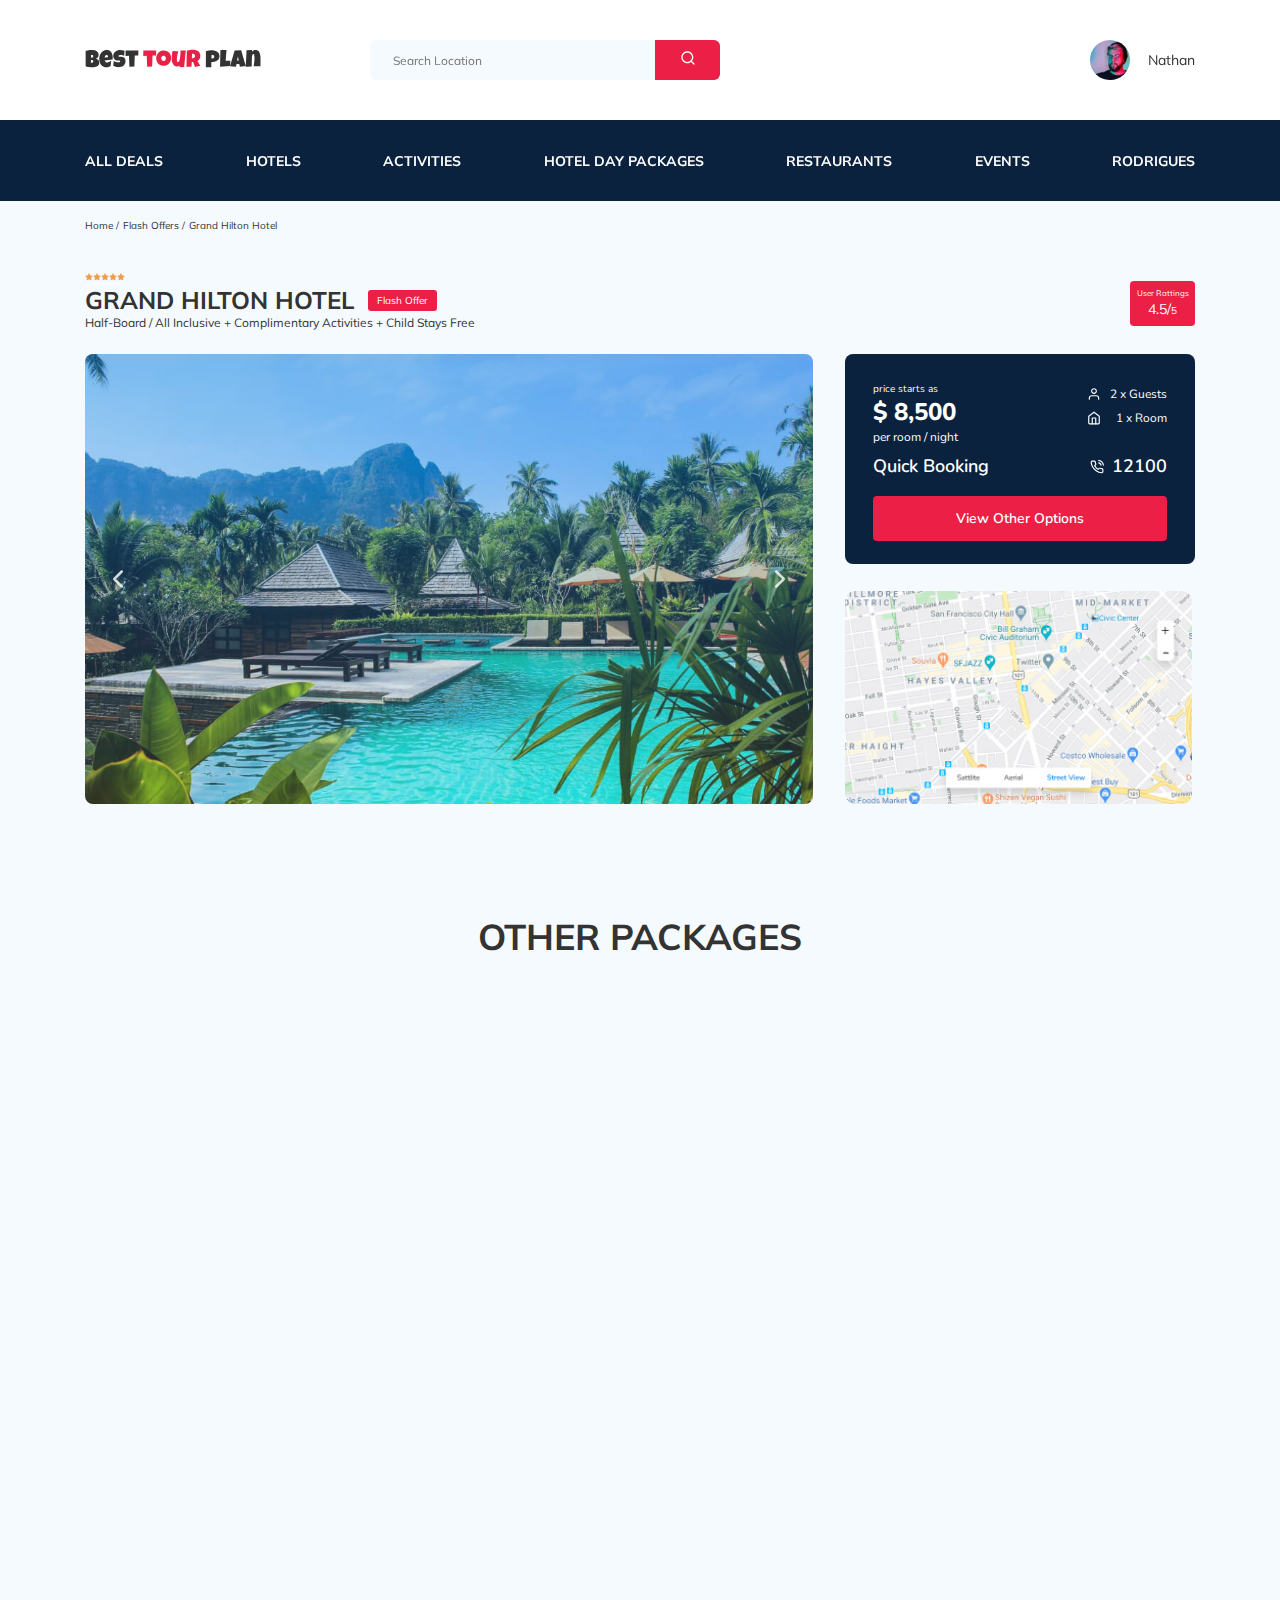
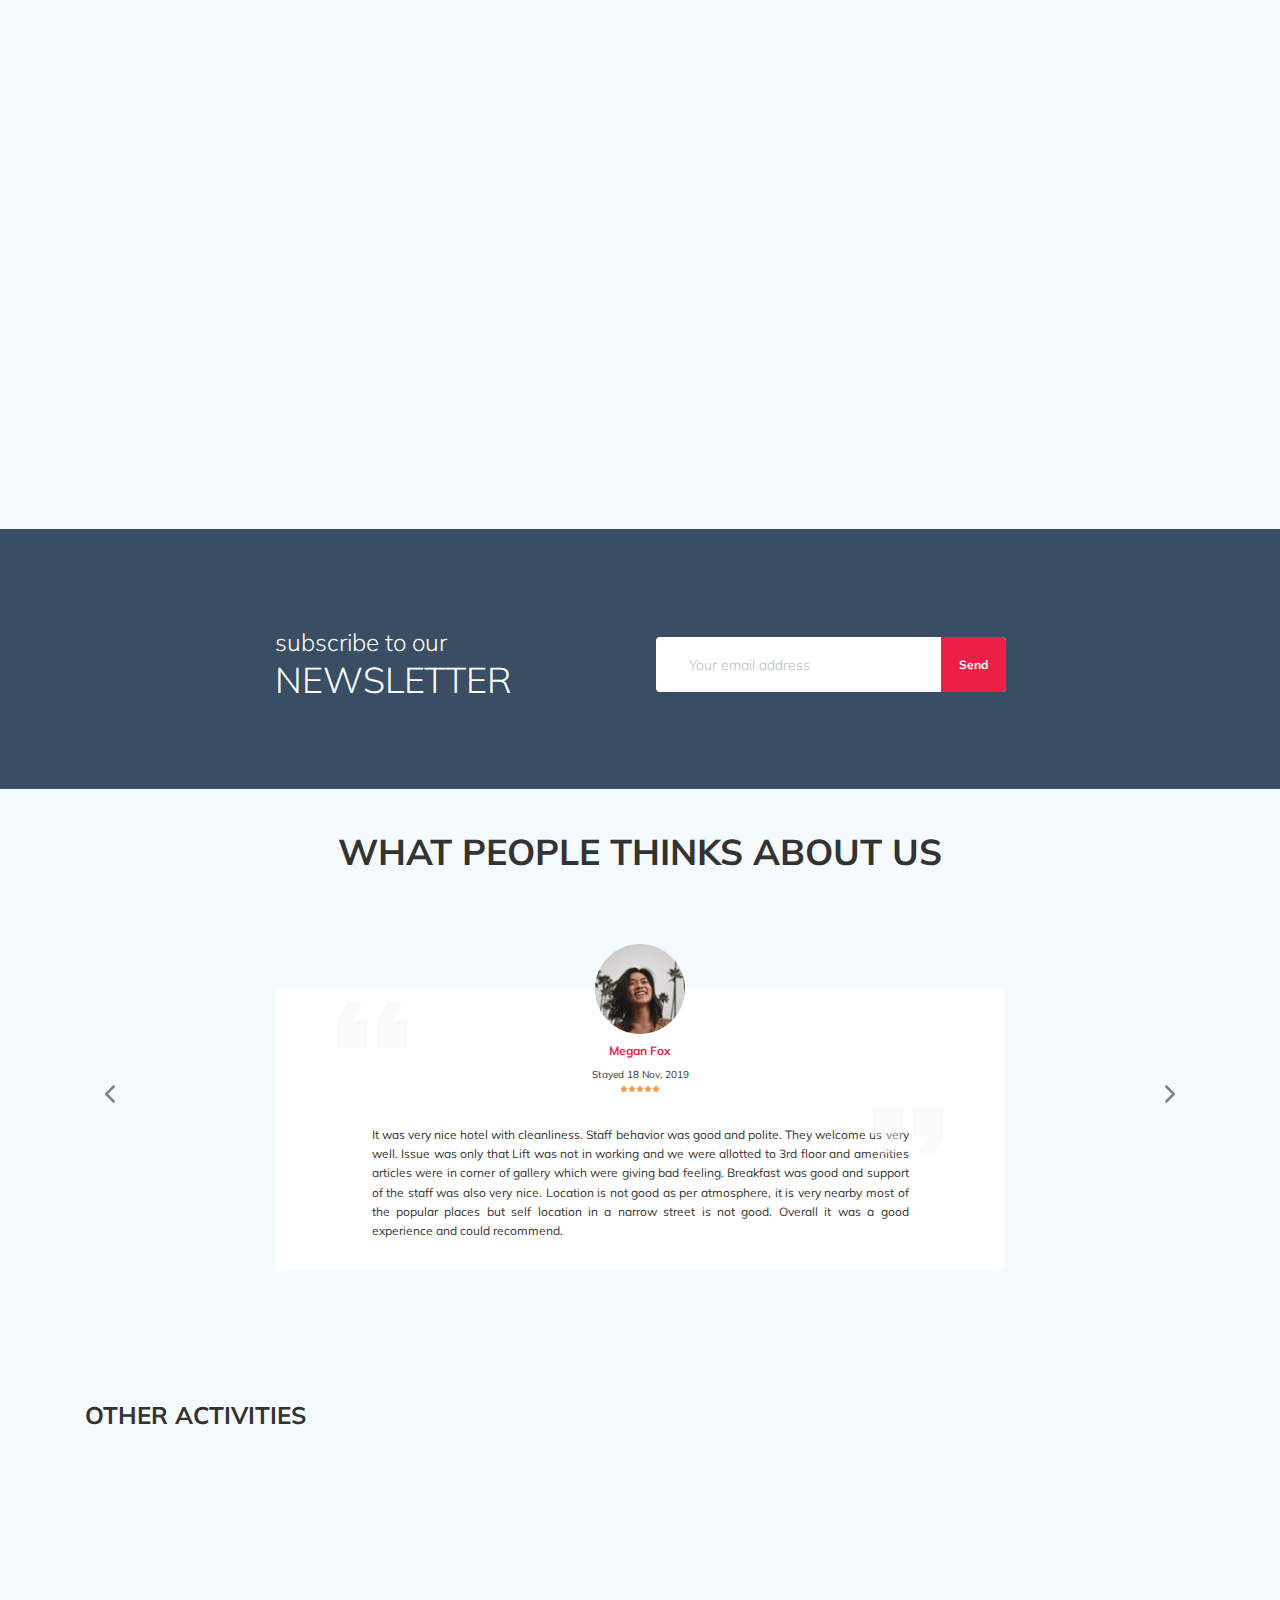
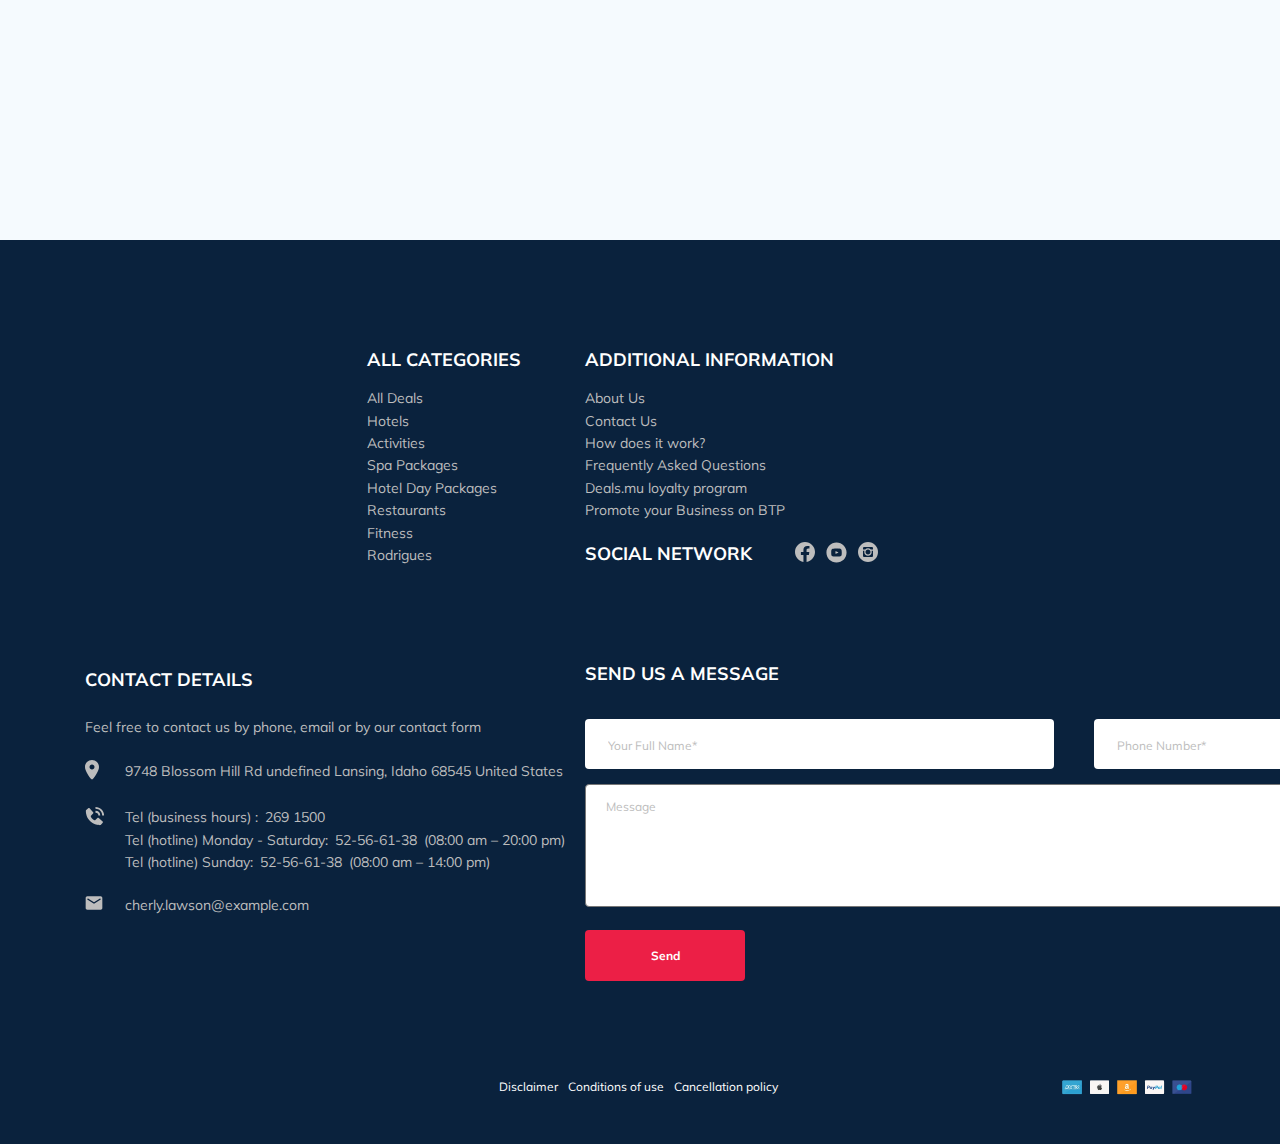
==== commit 8fd49089: "Fix:" ====
--- a/index.html
+++ b/index.html
@@ -20,7 +20,7 @@
 						<img src="img/horizontal-logo.svg" alt="Logo: Best Tour Plan" class="image logo__image" />
 					</a>
 
-					<form action="#" class="search navbar__search navbar__search_mob_hidden">
+					<form action="#" class="search navbar__search navbar__search_mob_hidden pp-search">
 						<input type="text" class="search__input" placeholder="Search Location" />
 						<button class="search__button">
 							<img src="img/search.svg" alt="Icon: search" class="image" />
@@ -684,13 +684,13 @@
 					<div class="footer__social-network">
 						<h3 class="footer__title footer__title_inline">Social network</h3>
 						<div class="footer__social-links">
-							<a href="https://ru-ru.facebook.com/" class="footer__link"
+							<a href="https://ru-ru.facebook.com/" class="footer__link" target="_blank" 
 								><img src="img/facebook.svg" alt="Icon: facebook" class="image"
 							/></a>
-							<a href="https://www.youtube.com/" class="footer__link"
+							<a href="https://www.youtube.com/" class="footer__link" target="_blank"
 								><img src="img/youtube.svg" alt="Icon: youtube" class="image"
 							/></a>
-							<a href="https://www.instagram.com/" class="footer__link"
+							<a href="https://www.instagram.com/" class="footer__link" target="_blank"
 								><img src="img/instagram.svg" alt="Icon: instagram" class="image"
 							/></a>
 						</div>
@@ -716,7 +716,7 @@
 					</div>
 					<!-- /.footer__list -->
 					<div class="footer__contact-details">
-						<h3 class="footer__title footer__title_mb-30 footer__title-pp">Contact Details</h3>
+						<h3 class="footer__title footer__title_mb-30 footer__title-pp mb-25 mt-20">Contact Details</h3>
 						<p class="footer__text">
 							Feel free to contact us by phone, email or by our contact form
 						</p>
@@ -760,7 +760,7 @@
 					</div>
 					<!-- /.footer__contact-details -->
 					<div class="footer__contact-form">
-						<h3 class="footer__title footer__title_mb-30">Send us a message</h3>
+						<h3 class="footer__title footer__title_mb-30 mt-22">Send us a message</h3>
 						<form action="phpmailer/send.php" method="POST" class="form footer__form">
 							<div class="footer__input-group">
 								<input type="text" name="name" class="input footer__input" placeholder="Your Full Name*" required />
@@ -785,7 +785,7 @@
 							<span class="info__span"
 								><a class="info__link" href="#">Disclaimer</a>
 								<a class="info__link" href="#">Conditions of use</a>
-								<a class="info__link" href="#">Cancellation policy</a></span
+								<a class="info__link pp-320-mr0" href="#">Cancellation policy</a></span
 							>
 						</div>
 						<!-- /.info__text -->
--- a/css/style.css
+++ b/css/style.css
@@ -1,2 +1,2 @@
-*,:focus{box-sizing:border-box;outline:none}body{font-family:"Mulish",sans-serif;color:#333333;background-color:#f5fafe}.container{max-width:1110px;margin:auto}.image{max-width:100%;max-height:100%;object-fit:cover}.input{background:#FFFFFF;border-radius:4px;border:none;padding:0 23px;height:50px}.input::placeholder{color:#BDBDBD;font-size:12px}.button{min-width:120px;min-height:40px;padding:18px;font-style:normal;font-weight:bold;font-size:12px;line-height:15px;color:white;background-color:#EC1F46;border:none;border-radius:4px;cursor:pointer;outline:none}a:hover{text-shadow:0 0 1px #ffffff}.form__error[for=email],.form__error[for=name],.form__error[for=phone]{padding-top:4px;position:absolute;top:0px;left:2px;font-size:12px;font-weight:bold;color:black;-webkit-text-stroke:0.5px red}.thankyou{width:600px;height:450px}.back2main{display:block;margin:0 auto;margin-bottom:60px;padding:25px 5px 0px 5px;width:160px;min-height:70px;text-align:center;background-color:#0A223D;font-weight:700;color:white;text-decoration:none;border-radius:5%}.navbar{background-color:#ffffff}.navbar-top{display:flex;align-items:center;justify-content:space-between;padding:40px 0px}.navbar-top__menu-button{display:none}.navbar__search{margin-right:auto;margin-left:108px}.navbar-menu{background:#0A223D}.navbar-menu__navigation{margin:0;padding:31px 0px;list-style-type:none;display:flex;align-items:center;justify-content:space-between;color:white}.navbar-menu__link{color:white;text-decoration:none;text-transform:uppercase;font-weight:700;font-size:14px;line-height:18px}.navbar-menu__item_mob_visible{display:none;width:80%}.logo{width:177px}.search{display:flex;min-width:350px;position:relative;overflow:hidden;border-radius:6px;height:40px}.search__input{width:100%;height:100%;padding-left:23px;padding-right:75px;background-color:#f5fafe;border:none;font-size:12px;line-height:15px;color:#333333}.search__button{position:absolute;top:0;right:0;height:100%;width:65px;border:none;background-color:#EC1F46;cursor:pointer;outline:none}.user{display:flex;align-items:center;text-decoration:none}.user__avatar{width:40px;height:40px;border-radius:50%}.user__name{margin-left:18px;font-size:14px;line-height:18px;color:#333333}.menu-button{outline:none;border:none}.menu-button:focus{outline:none}.breadcrumb-list{list-style:none;display:flex;align-items:center;padding:18px 0px;margin:0}.breadcrumb-list__item{font-size:10px;line-height:13px}.breadcrumb-list__item:not(:last-child):after{content:"/";margin-right:4px}.breadcrumb-list__link{text-decoration:none;color:inherit}.breadcrumb-list__link:hover{color:red}.hotel{padding:23px 0 70px 0}.hotel-info{display:flex;align-items:center;justify-content:space-between;padding-bottom:20px}.hotel-info__offer{margin-left:14px;margin-top:4px}.hotel-info__name{margin-top:4px;margin-bottom:0}.hotel-info__description{margin-bottom:4px;margin-top:0px}.hotel-name{font-size:24px;line-height:30px}.hotel-wrapper{display:flex;flex-wrap:wrap;align-items:center}.hotel-description{font-size:12px;line-height:15px}.hotel-grid{display:flex;justify-content:space-between}.hotel-grid__slider{width:728px;height:450px}.hotel-about{display:flex;flex-direction:column;justify-content:space-between}.hotel-slider{width:100%;height:100%;position:relative;border-radius:8px}.hotel-slider__item{display:flex;justify-content:center;align-items:center}.hotel-slider__item:after{content:"";position:absolute;width:100%;height:100%;top:0;bottom:0;right:0;left:0;z-index:10;background:linear-gradient(180deg,rgba(0,122,223,0.48) 0%,rgba(255,255,255,0.128) 100%)}.hotel-slider__image{height:100%;width:100%}.hotel-slider__button{position:absolute;top:50%;transform:translateY(-50%);z-index:20;background:transparent;width:30px;height:30px;border:none;outline:none;cursor:pointer;background-repeat:no-repeat;background-position:center;background-size:10px}.hotel-slider__button_prev{left:18px;background-image:url("../img/arrow-prev.svg")}.hotel-slider__button_next{right:18px;background-image:url("../img/arrow-next.svg")}.stars{flex-basis:100%;display:flex}.offer{font-size:10px;line-height:13px;padding:4px 9px;background:#EC1F46;border-radius:3px;color:white}.rating{max-width:65px;min-height:45px;text-align:center;color:white;background:#EC1F46;border-radius:4px}.rating__text{font-size:8px;line-height:10px}.rating__counter{font-size:14px;line-height:18px}.rating__counter_lit{font-size:10px;line-height:13px}.booking{background:#0A223D;color:white;font-family:"Nunito",sans-serif;border-radius:8px;width:350px;height:210px;padding:28px}.booking__info{display:flex;justify-content:space-between;margin-bottom:9px}.booking__price{display:flex;flex-direction:column}.booking__start{font-weight:normal;font-size:10px;line-height:14px}.booking__pricetag{font-weight:800;font-size:24px;line-height:33px}.booking__per-room{font-weight:normal;font-size:12px;line-height:16px}.booking__room{margin-top:4px}.booking__text{display:flex;align-items:center;justify-content:space-between;margin-bottom:8px;font-weight:normal;font-size:12px;line-height:16px}.booking__description{margin-left:9px}.booking__call-center{display:flex;align-items:center;justify-content:space-between;margin-bottom:17px}.booking__heading{font-weight:600;font-size:18px;line-height:25px}.booking__number{display:flex;align-items:center;justify-content:space-between;color:inherit;text-decoration:none;font-weight:600;font-size:18px;line-height:25px}.booking__phone{margin-left:8px}.booking__button{width:100%;min-height:45px;padding:13px;font-weight:600;font-size:14px;line-height:19px;background:#EC1F46;color:white;border-radius:4px;border:none;cursor:pointer}.map{width:347px;height:213px;background:gray;border-radius:10px;overflow:hidden}.map__frame{width:100%;height:213px;frameborder:0;border:0;allowfullscreen:"";aria-hidden:"false";overflow:hidden}.map__image{object-fit:cover;width:100%;height:100%}.packages{padding:40px 0 70px 0}.packages__title{display:block;max-width:100%;font-style:normal;font-weight:bold;font-size:36px;line-height:45px;text-align:center;text-transform:uppercase;margin:0px auto 70px}.packages-wrapper{display:grid;grid-template-columns:repeat(3,1fr);grid-template-rows:repeat(2,1fr);grid-gap:30px}.packages__item{background-color:#0A223D;width:100%;height:500px}.packages__item_2x{max-width:730px;grid-column:span 2;display:flex}.item{border-radius:8px;overflow:hidden}.item__photo{position:relative;width:100%;height:250px;height:50%}.item__photo_2x{height:500px;max-width:366px;width:100%}.item__image{width:100%;height:100%;margin:0}.item__offer{position:absolute;left:0;top:26px;max-width:61px;min-height:18px;border-radius:0px 4px 4px 0px;background-color:#EC1F46;color:white;font-style:normal;font-weight:600;font-size:8px;line-height:10px;padding:4px 9px;text-align:center}.item__offer_2x{max-width:95px;min-height:30px;font-size:12px;line-height:15px;padding:7px 11px}.item__about{height:50%;padding:30px 21px 25px 32px}.item__about_2x{height:500px;width:90%;max-width:364px;padding:46px 21px 30px 43px}.item-star-wrapper{margin-bottom:27px}.item__paragraph{padding-bottom:16px;margin-bottom:34px;font-style:normal;font-weight:normal;font-size:14px;line-height:160.6%;color:white}.item__room{margin-bottom:37px}.item__name{margin:0 0 18px 0;font-style:normal;font-weight:bold;font-size:18px;line-height:23px;color:white}.item__name_2x{margin:5px 0 0 0}.item__description{color:white;font-weight:normal;font-size:12px;line-height:15px}.item__icon{margin-right:15px}.item__text{display:flex;align-items:center;justify-content:flex-start;margin-bottom:8px;font-weight:normal;font-size:12px;line-height:16px}.item-price-wrapper{display:flex;justify-content:space-between;align-items:flex-end}.item__price{display:flex;color:white;flex-wrap:wrap}.item__oldpricetag{color:inherit;width:100%;font-weight:normal;font-size:14px;line-height:18px;-webkit-text-decoration-line:line-through;text-decoration-line:line-through}.item__pricetag{color:inherit;width:100%;font-weight:bold;font-size:24px;line-height:30px}.item__button{min-width:120px;height:40px;padding:10px 26px;font-weight:600;font-size:14px;line-height:19px}.parallax-window{height:260px;background:transparent}.newsletter{display:flex;height:260px;align-items:center;justify-content:center;position:relative;padding:98px 0 87px 0;background-repeat:no-repeat;background-size:cover;background-position:center}.newsletter:before{position:absolute;content:"";top:0;bottom:0;right:0;left:0;width:100%;height:100%;background-color:rgba(10,34,61,0.8)}.newsletter-wrapper{position:relative;display:flex;align-items:center;justify-content:space-between;width:731px;margin:354 auto}.newsletter-title{color:white;font-style:normal;font-weight:300;font-size:24px;line-height:30px}.newsletter-title__strong{display:block;font-size:36px;line-height:45px;text-transform:uppercase}.newsletter .subscribe{position:relative;width:350px;height:55px}.newsletter .subscribe__input{position:absolute;width:100%;height:100%;border:none;padding-left:33px;padding-right:75px;font-style:normal;font-weight:300;font-size:14px;line-height:18px;border-radius:4px;overflow:hidden}.newsletter .subscribe__input::placeholder{color:#BDBDBD}.newsletter .subscribe__button{position:absolute;width:65px;top:0;right:0;height:100%;border:none;background-color:#EC1F46;color:white;font-weight:bold;font-size:12px;line-height:15px;cursor:pointer;outline:none;overflow:hidden;text-overflow:ellipsis;border-top-right-radius:4px;border-bottom-right-radius:4px}.form__error[for=newsletter_email]{position:absolute;top:57px;left:2px;font-size:12px;color:#EC1F46;font-weight:bold;-webkit-text-stroke:0.4px #f2002e}.reviews{padding:40px 0 70px 0}.reviews__title{display:block;max-width:100%;font-style:normal;font-weight:bold;font-size:36px;line-height:45px;text-align:center;text-transform:uppercase;margin:0px auto 70px}.reviews-slider__item{position:relative;display:flex;flex-direction:column;align-items:center;width:730px;margin:45px auto 0;background-color:white;border-radius:8px;padding:0 62px 30px}.reviews-slider__item:before{position:absolute;top:12px;left:62px;content:"";width:70px;height:47px;background-image:url(../img/quote-left.svg);background-repeat:no-repeat}.reviews-slider__item:after{position:absolute;top:118px;right:62px;content:"";width:70px;height:47px;background-image:url(../img/quote-right.svg);background-repeat:no-repeat}.reviews-slider__button{position:absolute;top:46%;transform:translateY(-50%);width:30px;height:30px;margin:0 10px;background-repeat:no-repeat;background-size:10px;background-position:center;border:none;background-color:transparent;outline:none;z-index:99;cursor:pointer}.reviews-slider__button_prev{background-image:url(../img/gray-arrow-left.svg);left:0}.reviews-slider__button_next{background-image:url(../img/gray-arrow-right.svg);right:0}.reviews-slider__profile{display:flex;flex-direction:column;align-items:center;margin:-45px 0 32px 0}.reviews-slider__avatar{width:90px;height:90px;border-radius:50%;margin-bottom:9px}.reviews-slider__username{font-style:normal;font-weight:bold;font-size:12px;line-height:15px;color:#EC1F46;margin-bottom:10px;margin-top:0}.reviews-slider__date{font-style:normal;font-weight:normal;font-size:10px;line-height:13px;margin-bottom:4px}.reviews-slider__rating{display:flex;align-items:center}.reviews-slider__text{max-width:537px;max-height:280px;overflow-y:auto;padding:0 5px;font-weight:normal;font-size:12px;line-height:160%;text-align:justify;color:#333333;margin:auto}.activities{padding:60px 0 98px 0}.activities__title{font-style:normal;font-weight:bold;font-size:24px;line-height:30px;text-transform:uppercase;margin-bottom:57px;margin-top:0}.activities-wrapper{display:flex;justify-content:space-between}.card{position:relative;display:flex;flex-direction:column;align-items:flex-start;width:255px;height:255px;padding:24px 26px;border-radius:6px;overflow:hidden}.card:before{content:"";position:absolute;left:0;right:0;bottom:0;top:0;background:linear-gradient(179.83deg,rgba(196,196,196,0) 35.34%,#0A223D 99.85%);z-index:-1}.card__image{position:absolute;width:100%;height:100%;left:0;right:0;bottom:0;top:0;z-index:-2}.card__title{display:inline-block;max-width:200px;margin-top:auto;margin-bottom:18px;color:white;font-style:normal;font-weight:bold;font-size:16px;line-height:20px}.card__button{padding:7px 22px;font-family:Nunito;font-style:normal;font-weight:600;font-size:12px;line-height:16px;color:white;background-color:#EC1F46;border:none;border-radius:4px;cursor:pointer}.footer{background-color:#0A223D;color:white;padding-top:108px;padding-bottom:46px}.footer-wrapper{display:grid;grid-template-columns:repeat(4,minmax(-webkit-max-content,1fr));grid-template-columns:repeat(4,minmax(max-content,1fr));grid-gap:20px;grid-auto-rows:minmax(40px,-webkit-min-content);grid-auto-rows:minmax(40px,min-content);align-items:start}.footer__title{margin:0 0 16px 0;font-style:normal;font-weight:bold;font-size:18px;line-height:23px;text-transform:uppercase}.footer__title_inline{margin:0 43px 0 0}.footer__title_mb-30{margin-bottom:34px}.footer__title-pp{padding-top:6px;margin-bottom:25px}.footer__legal{justify-self:end}.footer__logo{width:155px;align-self:center;grid-row:1/3}.footer__categories{grid-row:1/4}.footer__social-links{display:flex;align-items:center;justify-content:space-between;min-width:83px}.footer__social-network{display:flex;align-items:start;grid-row:2/4;grid-column:span 2}.footer__contact-details{grid-column:span 2}.footer__contact-form{grid-column:span 2}.footer__ul{font-weight:400;font-size:14px;line-height:160%;padding:0;margin:0;list-style:none}.footer__item{display:flex;align-items:flex-start;font-style:normal;font-weight:normal;font-size:14px;line-height:160%;color:#BDBDBD}.footer__item_mb-20{margin-bottom:20px}.footer__icon{margin-right:20px}.footer__icon-wrapper{min-width:40px}.footer__contacts{display:flex;flex-direction:column}.footer__contacts-wrapper{display:flex;flex-wrap:wrap}.footer__text{font-weight:400;font-size:14px;line-height:160%;color:#BDBDBD;margin-bottom:22px}.footer__link{text-decoration:none;color:inherit}.footer__input{width:100%}.footer__input-group{position:relative;width:48%;margin-bottom:15px}.footer__form{display:flex;flex-wrap:wrap;justify-content:space-between}.footer__form-group{padding-bottom:20px;flex-basis:48%;position:relative}.footer__form-info{font-weight:700;font-size:12px;display:block;padding-top:20px}.footer__form::placeholder{color:#BDBDBD;font-size:12px}.footer__textarea{resize:none;height:123px;flex-basis:100%;margin-bottom:23px;padding-top:15px;padding-left:20px;border-radius:4px}.footer__textarea::placeholder{color:#BDBDBD;font-size:12px}.footer__button{min-width:160px}.footer__info{display:flex;justify-content:flex-end;margin-top:95px}.form__error[for=footer_name],.form__error[for=footer_phone]{padding-top:4px;position:absolute;bottom:4px;left:2px;font-size:12px;font-weight:bold}.info-wrapper{display:flex;justify-content:space-between;width:696px}.info__text{font-style:normal;font-weight:normal;font-size:12px;line-height:15px;color:white}.info__cards{width:136px;height:22px}.info__link{margin-right:10px;text-decoration:none;color:inherit;font-style:normal;font-weight:normal;font-size:12px;line-height:15px}.info__span{display:flex;justify-content:space-between;flex-wrap:wrap}.modal__overlay{position:fixed;top:0;bottom:0;left:0;right:0;background-color:#008fdf63;z-index:100;visibility:hidden;opacity:0;transition:opacity 0.5s}.modal__overlay_visible{visibility:visible;opacity:1}.modal__dialog{position:fixed;width:480px;max-height:100%;overflow-y:auto;left:50%;top:50%;transform:translate(-50%,-50%);padding:33px 88px;background-color:#0A223D;color:white;border-radius:8px;z-index:101;visibility:hidden;opacity:0;transition:opacity 0.5s}.modal__dialog_visible{visibility:visible;opacity:1}.modal__close{position:absolute;right:18px;top:17px;text-decoration:none;cursor:pointer;overflow:hidden}.modal__title{margin:0 0 15px 0;font-style:normal;font-weight:bold;font-size:18px;line-height:23px;text-transform:uppercase;text-align:center}.modal__input{width:100%;margin-bottom:15px}.modal__input-group{position:relative;width:100%}.modal__textarea{width:100%;min-height:125px;resize:none;padding-top:15px;padding-left:20px;border-radius:4px}.modal__textarea::placeholder{color:#BDBDBD;font-size:12px}.modal__btn-info-bind{display:flex;justify-content:space-between;align-items:center;flex-wrap:wrap}.modal__button{margin-top:15px;width:160px;min-height:50px}.modal__form-info{padding-top:10px;font-weight:700;font-size:12px}.thankyou{width:600px;height:200px;background-image:url("../img/send-email.png");background-position:center center;background-size:contain;background-repeat:no-repeat}.thankyou__message{margin:0 auto;text-align:center;font-size:36px}@media (max-width:1200px){.container{max-width:960px}.hotel-grid__slider{width:590px}.item__button{padding:10px 16px}.card{width:255px;height:255px}.activities__card{margin-right:20px}.activities__card:nth-child(4n){margin-right:0}.footer__input-group{flex-basis:100%}}@media (max-width:992px){a:hover{text-shadow:none}.container{max-width:700px}.logo{width:132px}.navbar__search{margin-left:auto}.navbar-top{padding:30px 0px}.navbar-menu__navigation{padding:22px 10px}.navbar-menu__link{font-size:12px;line-height:15px}.search__input{min-width:340px}.hotel-grid{flex-direction:column}.hotel-grid__slider{margin-bottom:30px;width:100%;height:450px}.hotel-about{flex-direction:row}.booking{width:48.5%}.map{width:48.5%}.packages-wrapper{grid-template-columns:repeat(2,1fr);grid-template-rows:repeat(3,1fr)}.packages__title{font-size:30px;margin-bottom:54px}.newsletter{padding:102px 0 103px 0}.newsletter-wrapper{max-width:700px;margin:34 auto}.reviews{padding-bottom:60px}.reviews__title{margin-bottom:50px;font-size:30px;line-height:38px}.reviews-slider__item{max-width:580px}.activities{padding-top:60px;padding-bottom:70px}.activities__title{max-width:700px;margin-top:0px;margin-bottom:57px}.activities-wrapper{max-width:700px;flex-wrap:wrap;margin:0 auto}.activities__card{margin:0px;margin-bottom:20px}.activities__card:nth-child(3){margin-bottom:0}.activities__card:nth-child(4){margin-bottom:0}.card{width:48%;height:255px}.footer{padding-top:73px;padding-bottom:33px}.footer-wrapper{grid-template-columns:1fr 0.5fr 1.5fr 1fr 1fr 1fr;grid-row-gap:38px}.footer__input-group{flex-basis:255px}.footer__logo{width:104px;height:120px;grid-row:1/2;grid-column:span 2}.footer__social-network{margin-left:-100px;justify-self:center;grid-row:1/2;grid-column:span 3;align-self:center}.footer__categories{grid-row:2/3;grid-column:span 2}.footer__additional{justify-self:center;grid-column:span 2}.footer__legal{justify-self:center;grid-column:span 2}.footer__contact-details{grid-column:span 5;grid-row:3}.footer__contact-form{grid-column:span 5;grid-row:4}.footer__info{margin-top:63px}.footer__ul{margin-bottom:20px}.footer__form{width:540px}.modal__dialog{padding:33px 48px}.modal__button{margin-right:25px}}@media (max-width:767px){body{padding-top:78px}.container{max-width:690px;width:92%}.navbar_mob-fixed{position:fixed;left:0;right:0;top:0;z-index:99}.navbar__search_mob_hidden,.navbar__user_mob_hidden{display:none}.navbar__search_mob_visible,.navbar__user_mob_visible{display:flex}.navbar__user{flex-direction:column;justify-content:center}.navbar-menu{display:none;position:fixed;left:0;right:0;top:78px;bottom:0;padding-top:30px}.navbar-menu__navigation{flex-direction:column}.navbar-menu__item{margin-bottom:17px}.navbar-menu__item_mob_visible{display:block;margin-bottom:39px}.navbar-menu_visible{display:block}.navbar-top__menu-button{display:flex;padding:0;margin:0;width:16px;height:11px;border:none;background:none;cursor:pointer;outline:none}.navbar-top__menu-button:focus{outline:none}.navbar-top__menu__image{width:16px;height:16px}.user__name_light{color:white;margin-left:0px;margin-top:10px;margin-bottom:7px}.search__input{min-width:auto}.stars{flex-basis:inherit;margin-right:35px}.hotel{padding-top:5px}.hotel-name{flex-basis:100%}.hotel-wrapper{justify-content:space-between}.hotel-info__text{width:100%}.hotel-info__name{margin-top:10px}.hotel-info__rating{display:none}.hotel-info__offer{order:-1;margin-left:0;margin-top:0}.hotel-grid__slider{height:350px}.packages__title{font-size:18px;margin-bottom:42px}.packages-wrapper{grid-template-columns:100%;grid-template-rows:repeat(5,1fr);justify-items:center}.packages__item{width:83%}.packages__item_2x{grid-column:1;flex-wrap:wrap}.item__photo_2x{height:50%;max-width:100%}.item__paragraph{display:none}.item__about{padding:30px 20px 25px 20px}.item__about_2x{max-width:100%;width:100%;height:50%;padding:30px 21px 25px 32px}.item__name_2x{margin:0 0 18px 0}.item__stars{display:none}.item__offer_2x{max-width:61px;min-height:18px;font-size:8px;line-height:10px;padding:4px 9px}.newsletter{padding:76px 0 83px 0}.newsletter__title{margin-bottom:37px}.newsletter-wrapper{flex-direction:column;align-items:flex-start;margin:20px auto;max-width:570px;width:92%}.newsletter-title{font-size:20px;line-height:25px}.newsletter-title__strong{font-size:30px;line-height:38px}.reviews{padding-bottom:50px}.reviews__title{width:100%;margin-bottom:42px;font-size:18px;line-height:23px}.reviews-slider__item{padding:0 30px 30px;width:100%}.reviews-slider__item:after,.reviews-slider__item:before{display:none}.reviews-slider__text{text-align:left}.reviews-slider__button{top:30px;transform:translate(-50%,0)}.reviews-slider__button_prev{left:50%;margin-left:-105px;transform:translate(-50%,0)}.reviews-slider__button_next{right:50%;margin-right:-105px;transform:translate(50%,0)}.activities{padding-top:40px;padding-bottom:60px}.card{width:48%;height:255px}.thankyou{width:450px;height:200px}.modal__dialog{padding:33px 28px}}@media (max-width:700px){.modal__button{width:100%;margin-right:0}.footer{padding-top:69px;padding-bottom:21px}.footer-wrapper{grid-template-columns:1fr;grid-gap:20px}.footer__title{margin-top:10px;font-size:18px}.footer__title_inline{flex-basis:100%;margin-bottom:20px;margin-top:10px}.footer__title_mb-30{margin-bottom:15px}.footer__form-info{flex-basis:100%;margin-bottom:15px;padding-top:0}.footer__textarea{margin-bottom:15px}.footer__logo{width:104px;height:120px;grid-row:1;grid-column:1}.footer__social-network{margin:0px;justify-self:start;flex-wrap:wrap;grid-row:2;grid-column:1;align-self:center}.footer__additional{justify-self:start;grid-row:3;grid-column:1}.footer__categories{grid-row:4;grid-column:1}.footer__legal{justify-self:start;grid-row:5;grid-column:1}.footer__contact-details{margin-top:10px;grid-row:6;grid-column:1}.footer__contact-form{grid-row:7;grid-column:1}.footer__button{order:1}.footer__info{margin-top:30px}.footer .info-wrapper{flex-direction:column}.footer .info__text{margin-bottom:10px}}@media (max-width:600px){.logo{width:99px}.hotel-about{flex-direction:column}.hotel-grid__slider{height:250px;margin-bottom:20px}.booking{width:100%}.map{width:100%;margin-top:20px}.newsletter{height:319px}.newsletter-title__strong{font-size:30px;line-height:38px}.subscribe{max-width:100%;border:blue 5px}.reviews{padding-bottom:50px}.reviews__title{max-width:250px;margin-bottom:42px;font-size:18px;line-height:23px}.reviews-slider__item{padding:0 30px 30px;width:100%}.reviews-slider__item:after,.reviews-slider__item:before{display:none}.reviews-slider__text{text-align:left}.reviews-slider__button{top:30px;transform:translate(-50%,0)}.reviews-slider__button_prev{left:50%;margin-left:-85px;transform:translate(-50%,0)}.reviews-slider__button_next{right:50%;margin-right:-85px;transform:translate(50%,0)}.activities__title{font-size:18px;line-height:23px;margin-top:0px;margin-bottom:40px}.activities__card:nth-child(3){margin-bottom:20px}.card{width:100%;margin-bottom:15px}.footer__form{width:95%}.modal__dialog{width:90%}.modal__title{font-size:16px}.modal__button{width:100%}}@media (max-width:550px){.packages__item{height:680px}.item-price-wrapper{flex-direction:column;justify-content:space-between;align-items:center;min-height:120px}.item__price{align-self:flex-start}.footer__input-group{flex-basis:100%}.thankyou{width:350px;height:150px}.thankyou__message{font-size:26px}}@media (max-width:400px){.search{min-width:245px}.thankyou{width:300px;height:130px}.thankyou__message{font-size:22px}}@media (max-height:583px){.navbar-menu_visible{overflow-y:scroll}}@media (max-height:422px){.modal__dialog{overflow-y:scroll}}
+*,:focus{box-sizing:border-box;outline:none}body{font-family:"Mulish",sans-serif;color:#333333;background-color:#f5fafe}.container{max-width:1110px;margin:auto}.image{max-width:100%;max-height:100%;object-fit:cover}.input{background:#FFFFFF;border-radius:4px;border:none;padding:0 23px;height:50px}.input::placeholder{color:#BDBDBD;font-size:12px}.button{min-width:120px;min-height:40px;padding:18px;font-style:normal;font-weight:bold;font-size:12px;line-height:15px;color:white;background-color:#EC1F46;border:none;border-radius:4px;cursor:pointer;outline:none}a:hover{text-shadow:0 0 1px #ffffff}.form__error[for=email],.form__error[for=name],.form__error[for=phone]{padding-top:4px;position:absolute;top:0px;left:2px;font-size:12px;font-weight:bold;color:black;-webkit-text-stroke:0.5px red}.thankyou{width:600px;height:450px}.back2main{display:block;margin:0 auto;margin-bottom:60px;padding:25px 5px 0px 5px;width:160px;min-height:70px;text-align:center;background-color:#0A223D;font-weight:700;color:white;text-decoration:none;border-radius:5%}.navbar{background-color:#ffffff}.navbar-top{display:flex;align-items:center;justify-content:space-between;padding:40px 0px}.navbar-top__menu-button{display:none}.navbar__search{margin-right:auto;margin-left:108px}.navbar-menu{background:#0A223D}.navbar-menu__navigation{margin:0;padding:31px 0px;list-style-type:none;display:flex;align-items:center;justify-content:space-between;color:white}.navbar-menu__link{color:white;text-decoration:none;text-transform:uppercase;font-weight:700;font-size:14px;line-height:18px}.navbar-menu__item_mob_visible{display:none;width:80%}.logo{width:177px}.search{display:flex;min-width:350px;position:relative;overflow:hidden;border-radius:6px;height:40px}.search__input{width:100%;height:100%;padding-left:23px;padding-right:75px;background-color:#f5fafe;border:none;font-size:12px;line-height:15px;color:#333333}.search__button{position:absolute;top:0;right:0;height:100%;width:65px;border:none;background-color:#EC1F46;cursor:pointer;outline:none}.user{display:flex;align-items:center;text-decoration:none}.user__avatar{width:40px;height:40px;border-radius:50%}.user__name{margin-left:18px;font-size:14px;line-height:18px;color:#333333}.menu-button{outline:none;border:none}.menu-button:focus{outline:none}.breadcrumb-list{list-style:none;display:flex;align-items:center;padding:18px 0px;margin:0}.breadcrumb-list__item{font-size:10px;line-height:13px}.breadcrumb-list__item:not(:last-child):after{content:"/";margin-right:4px}.breadcrumb-list__link{text-decoration:none;color:inherit}.breadcrumb-list__link:hover{color:red}.hotel{padding:23px 0 70px 0}.hotel-info{display:flex;align-items:center;justify-content:space-between;padding-bottom:20px}.hotel-info__offer{margin-left:14px;margin-top:4px}.hotel-info__name{margin-top:4px;margin-bottom:0}.hotel-info__description{margin-bottom:4px;margin-top:0px}.hotel-name{font-size:24px;line-height:30px}.hotel-wrapper{display:flex;flex-wrap:wrap;align-items:center}.hotel-description{font-size:12px;line-height:15px}.hotel-grid{display:flex;justify-content:space-between}.hotel-grid__slider{width:728px;height:450px}.hotel-about{display:flex;flex-direction:column;justify-content:space-between}.hotel-slider{width:100%;height:100%;position:relative;border-radius:8px}.hotel-slider__item{display:flex;justify-content:center;align-items:center}.hotel-slider__item:after{content:"";position:absolute;width:100%;height:100%;top:0;bottom:0;right:0;left:0;z-index:10;background:linear-gradient(180deg,rgba(0,122,223,0.48) 0%,rgba(255,255,255,0.128) 100%)}.hotel-slider__image{height:100%;width:100%}.hotel-slider__button{position:absolute;top:50%;transform:translateY(-50%);z-index:20;background:transparent;width:30px;height:30px;border:none;outline:none;cursor:pointer;background-repeat:no-repeat;background-position:center;background-size:10px}.hotel-slider__button_prev{left:18px;background-image:url("../img/arrow-prev.svg")}.hotel-slider__button_next{right:18px;background-image:url("../img/arrow-next.svg")}.stars{flex-basis:100%;display:flex}.offer{font-size:10px;line-height:13px;padding:4px 9px;background:#EC1F46;border-radius:3px;color:white}.rating{max-width:65px;min-height:45px;text-align:center;color:white;background:#EC1F46;border-radius:4px}.rating__text{font-size:8px;line-height:10px}.rating__counter{font-size:14px;line-height:18px}.rating__counter_lit{font-size:10px;line-height:13px}.booking{background:#0A223D;color:white;font-family:"Nunito",sans-serif;border-radius:8px;width:350px;height:210px;padding:28px}.booking__info{display:flex;justify-content:space-between;margin-bottom:9px}.booking__price{display:flex;flex-direction:column}.booking__start{font-weight:normal;font-size:10px;line-height:14px}.booking__pricetag{font-weight:800;font-size:24px;line-height:33px}.booking__per-room{font-weight:normal;font-size:12px;line-height:16px}.booking__room{margin-top:4px}.booking__text{display:flex;align-items:center;justify-content:space-between;margin-bottom:8px;font-weight:normal;font-size:12px;line-height:16px}.booking__description{margin-left:9px}.booking__call-center{display:flex;align-items:center;justify-content:space-between;margin-bottom:17px}.booking__heading{font-weight:600;font-size:18px;line-height:25px}.booking__number{display:flex;align-items:center;justify-content:space-between;color:inherit;text-decoration:none;font-weight:600;font-size:18px;line-height:25px}.booking__phone{margin-left:8px}.booking__button{width:100%;min-height:45px;padding:13px;font-weight:600;font-size:14px;line-height:19px;background:#EC1F46;color:white;border-radius:4px;border:none;cursor:pointer}.map{width:347px;height:213px;background:gray;border-radius:10px;overflow:hidden}.map__frame{width:100%;height:213px;frameborder:0;border:0;allowfullscreen:"";aria-hidden:"false";overflow:hidden}.map__image{object-fit:cover;width:100%;height:100%}.packages{padding:40px 0 70px 0}.packages__title{display:block;max-width:100%;font-style:normal;font-weight:bold;font-size:36px;line-height:45px;text-align:center;text-transform:uppercase;margin:0px auto 70px}.packages-wrapper{display:grid;grid-template-columns:repeat(3,1fr);grid-template-rows:repeat(2,1fr);grid-gap:30px}.packages__item{background-color:#0A223D;width:100%;height:500px}.packages__item_2x{max-width:730px;grid-column:span 2;display:flex}.item{border-radius:8px;overflow:hidden}.item__photo{position:relative;width:100%;height:250px;height:50%}.item__photo_2x{height:500px;max-width:366px;width:100%}.item__image{width:100%;height:100%;margin:0}.item__offer{position:absolute;left:0;top:26px;max-width:61px;min-height:18px;border-radius:0px 4px 4px 0px;background-color:#EC1F46;color:white;font-style:normal;font-weight:600;font-size:8px;line-height:10px;padding:4px 9px;text-align:center}.item__offer_2x{max-width:95px;min-height:30px;font-size:12px;line-height:15px;padding:7px 11px}.item__about{height:50%;padding:30px 21px 25px 32px}.item__about_2x{height:500px;width:90%;max-width:364px;padding:46px 21px 30px 43px}.item-star-wrapper{margin-bottom:27px}.item__paragraph{padding-bottom:16px;margin-bottom:34px;font-style:normal;font-weight:normal;font-size:14px;line-height:160.6%;color:white}.item__room{margin-bottom:37px}.item__name{margin:0 0 18px 0;font-style:normal;font-weight:bold;font-size:18px;line-height:23px;color:white}.item__name_2x{margin:5px 0 0 0}.item__description{color:white;font-weight:normal;font-size:12px;line-height:15px}.item__icon{margin-right:15px}.item__text{display:flex;align-items:center;justify-content:flex-start;margin-bottom:8px;font-weight:normal;font-size:12px;line-height:16px}.item-price-wrapper{display:flex;justify-content:space-between;align-items:flex-end}.item__price{display:flex;color:white;flex-wrap:wrap}.item__oldpricetag{color:inherit;width:100%;font-weight:normal;font-size:14px;line-height:18px;-webkit-text-decoration-line:line-through;text-decoration-line:line-through}.item__pricetag{color:inherit;width:100%;font-weight:bold;font-size:24px;line-height:30px}.item__button{min-width:120px;height:40px;padding:10px 26px;font-weight:600;font-size:14px;line-height:19px}.parallax-window{height:260px;background:transparent}.newsletter{display:flex;height:260px;align-items:center;justify-content:center;position:relative;padding:98px 0 87px 0;background-repeat:no-repeat;background-size:cover;background-position:center}.newsletter:before{position:absolute;content:"";top:0;bottom:0;right:0;left:0;width:100%;height:100%;background-color:rgba(10,34,61,0.8)}.newsletter-wrapper{position:relative;display:flex;align-items:center;justify-content:space-between;width:731px;margin:354 auto}.newsletter-title{color:white;font-style:normal;font-weight:300;font-size:24px;line-height:30px}.newsletter-title__strong{display:block;font-size:36px;line-height:45px;text-transform:uppercase}.newsletter .subscribe{position:relative;width:350px;height:55px}.newsletter .subscribe__input{position:absolute;width:100%;height:100%;border:none;padding-left:33px;padding-right:75px;font-style:normal;font-weight:300;font-size:14px;line-height:18px;border-radius:4px;overflow:hidden}.newsletter .subscribe__input::placeholder{color:#BDBDBD}.newsletter .subscribe__button{position:absolute;width:65px;top:0;right:0;height:100%;border:none;background-color:#EC1F46;color:white;font-weight:bold;font-size:12px;line-height:15px;cursor:pointer;outline:none;overflow:hidden;text-overflow:ellipsis;border-top-right-radius:4px;border-bottom-right-radius:4px}.form__error[for=newsletter_email]{position:absolute;top:57px;left:2px;font-size:12px;color:#EC1F46;font-weight:bold;-webkit-text-stroke:0.4px #f2002e}.reviews{padding:40px 0 70px 0}.reviews__title{display:block;max-width:100%;font-style:normal;font-weight:bold;font-size:36px;line-height:45px;text-align:center;text-transform:uppercase;margin:0px auto 70px}.reviews-slider__item{position:relative;display:flex;flex-direction:column;align-items:center;width:730px;margin:45px auto 0;background-color:white;border-radius:8px;padding:0 62px 30px}.reviews-slider__item:before{position:absolute;top:12px;left:62px;content:"";width:70px;height:47px;background-image:url(../img/quote-left.svg);background-repeat:no-repeat}.reviews-slider__item:after{position:absolute;top:118px;right:62px;content:"";width:70px;height:47px;background-image:url(../img/quote-right.svg);background-repeat:no-repeat}.reviews-slider__button{position:absolute;top:46%;transform:translateY(-50%);width:30px;height:30px;margin:0 10px;background-repeat:no-repeat;background-size:10px;background-position:center;border:none;background-color:transparent;outline:none;z-index:99;cursor:pointer}.reviews-slider__button_prev{background-image:url(../img/gray-arrow-left.svg);left:0}.reviews-slider__button_next{background-image:url(../img/gray-arrow-right.svg);right:0}.reviews-slider__profile{display:flex;flex-direction:column;align-items:center;margin:-45px 0 32px 0}.reviews-slider__avatar{width:90px;height:90px;border-radius:50%;margin-bottom:9px}.reviews-slider__username{font-style:normal;font-weight:bold;font-size:12px;line-height:15px;color:#EC1F46;margin-bottom:10px;margin-top:0}.reviews-slider__date{font-style:normal;font-weight:normal;font-size:10px;line-height:13px;margin-bottom:4px}.reviews-slider__rating{display:flex;align-items:center}.reviews-slider__text{max-width:537px;max-height:280px;overflow-y:auto;font-weight:normal;font-size:12px;line-height:160%;text-align:justify;color:#333333;margin:auto}.activities{padding:60px 0 98px 0}.activities__title{font-style:normal;font-weight:bold;font-size:24px;line-height:30px;text-transform:uppercase;margin-bottom:57px;margin-top:0}.activities-wrapper{display:flex;justify-content:space-between}.card{position:relative;display:flex;flex-direction:column;align-items:flex-start;width:255px;height:255px;padding:24px 26px;border-radius:6px;overflow:hidden}.card:before{content:"";position:absolute;left:0;right:0;bottom:0;top:0;background:linear-gradient(179.83deg,rgba(196,196,196,0) 35.34%,#0A223D 99.85%);z-index:-1}.card__image{position:absolute;width:100%;height:100%;left:0;right:0;bottom:0;top:0;z-index:-2}.card__title{display:inline-block;max-width:200px;margin-top:auto;margin-bottom:18px;color:white;font-style:normal;font-weight:bold;font-size:16px;line-height:20px}.card__button{padding:7px 22px;font-family:Nunito;font-style:normal;font-weight:600;font-size:12px;line-height:16px;color:white;background-color:#EC1F46;border:none;border-radius:4px;cursor:pointer}.card__button:hover{background-color:#f47d94}.footer{background-color:#0A223D;color:white;padding-top:108px;padding-bottom:46px}.footer-wrapper{display:grid;grid-template-columns:repeat(4,minmax(-webkit-max-content,1fr));grid-template-columns:repeat(4,minmax(max-content,1fr));grid-gap:20px;grid-auto-rows:minmax(40px,-webkit-min-content);grid-auto-rows:minmax(40px,min-content);align-items:start}.footer__title{margin:0 0 16px 0;font-style:normal;font-weight:bold;font-size:18px;line-height:23px;text-transform:uppercase}.footer__title_inline{margin:0 43px 0 0}.footer__title_mb-30{margin-bottom:34px}.footer__title-pp{padding-top:6px;margin-bottom:25px}.footer__legal{justify-self:end}.footer__logo{width:155px;align-self:center;grid-row:1/3}.footer__categories{grid-row:1/4}.footer__social-links{display:flex;align-items:center;justify-content:space-between;min-width:83px}.footer__social-network{display:flex;align-items:start;grid-row:2/4;grid-column:span 2}.footer__contact-details{grid-column:span 2}.footer__contact-form{grid-column:span 2}.footer__ul{font-weight:400;font-size:14px;line-height:160%;padding:0;margin:0;list-style:none}.footer__item{display:flex;align-items:flex-start;font-style:normal;font-weight:normal;font-size:14px;line-height:160%;color:#BDBDBD}.footer__item_mb-20{margin-bottom:20px}.footer__icon{margin-right:20px}.footer__icon-wrapper{min-width:40px}.footer__contacts{display:flex;flex-direction:column}.footer__contacts-wrapper{display:flex;flex-wrap:wrap}.footer__text{font-weight:400;font-size:14px;line-height:160%;color:#BDBDBD;margin-bottom:22px}.footer__link{text-decoration:none;color:inherit}.footer__input{width:100%}.footer__input-group{position:relative;width:48%;margin-bottom:15px}.footer__form{display:flex;flex-wrap:wrap;justify-content:space-between}.footer__form-group{padding-bottom:20px;flex-basis:48%;position:relative}.footer__form-info{font-weight:700;font-size:12px;display:block;padding-top:20px}.footer__form::placeholder{color:#BDBDBD;font-size:12px}.footer__textarea{resize:none;height:123px;flex-basis:100%;margin-bottom:23px;padding-top:15px;padding-left:20px;border-radius:4px}.footer__textarea::placeholder{color:#BDBDBD;font-size:12px}.footer__button{min-width:160px}.footer__info{display:flex;justify-content:flex-end;margin-top:95px}.form__error[for=footer_name],.form__error[for=footer_phone]{padding-top:4px;position:absolute;bottom:4px;left:2px;font-size:12px;font-weight:bold}.info-wrapper{display:flex;justify-content:space-between;align-items:center;width:696px}.info__text{font-style:normal;font-weight:normal;font-size:12px;line-height:15px;color:white}.info__cards{width:136px;height:22px}.info__link{margin-right:10px;text-decoration:none;color:inherit;font-style:normal;font-weight:normal;font-size:12px;line-height:15px}.info__span{display:flex;justify-content:space-between;flex-wrap:wrap}.modal__overlay{position:fixed;top:0;bottom:0;left:0;right:0;background-color:#008fdf63;z-index:100;visibility:hidden;opacity:0;transition:opacity 0.5s}.modal__overlay_visible{visibility:visible;opacity:1}.modal__dialog{position:fixed;width:480px;max-height:100%;overflow-y:auto;left:50%;top:50%;transform:translate(-50%,-50%);padding:33px 88px;background-color:#0A223D;color:white;border-radius:8px;z-index:101;visibility:hidden;opacity:0;transition:opacity 0.5s}.modal__dialog_visible{visibility:visible;opacity:1}.modal__close{position:absolute;right:18px;top:17px;text-decoration:none;cursor:pointer;overflow:hidden}.modal__title{margin:0 0 15px 0;font-style:normal;font-weight:bold;font-size:18px;line-height:23px;text-transform:uppercase;text-align:center}.modal__input{width:100%;margin-bottom:15px}.modal__input-group{position:relative;width:100%}.modal__textarea{width:100%;min-height:125px;resize:none;padding-top:15px;padding-left:20px;border-radius:4px}.modal__textarea::placeholder{color:#BDBDBD;font-size:12px}.modal__btn-info-bind{display:flex;justify-content:space-between;align-items:center;flex-wrap:wrap}.modal__button{margin-top:15px;width:160px;min-height:50px}.modal__form-info{padding-top:10px;font-weight:700;font-size:12px}.thankyou{width:600px;height:200px;background-image:url("../img/send-email.png");background-position:center center;background-size:contain;background-repeat:no-repeat}.thankyou__message{margin:0 auto;text-align:center;font-size:36px}@media (max-width:1200px){.container{max-width:960px}.hotel-grid__slider{width:590px}.item__button{padding:10px 16px}.card{width:255px;height:255px}.activities__card{margin-right:20px}.activities__card:nth-child(4n){margin-right:0}.footer__input-group{flex-basis:100%}}@media (min-width:992px){.button:hover{background-color:#f47d94}.subscribe__button:hover{background-color:#f47d94}}@media (max-width:992px){a:hover{text-shadow:none}.container{max-width:700px}.logo{width:132px}.navbar__search{margin-left:auto;margin-right:66px}.navbar-top{padding:30px 0px}.navbar-menu__navigation{padding:22px 10px}.navbar-menu__link{font-size:12px;line-height:15px}.search__input{min-width:340px}.hotel-grid{flex-direction:column}.hotel-grid__slider{margin-bottom:30px;width:100%;height:450px}.hotel-about{flex-direction:row}.booking{width:48.5%}.map{width:48.5%}.packages-wrapper{grid-template-columns:repeat(2,1fr);grid-template-rows:repeat(3,1fr)}.packages__title{font-size:30px;margin-bottom:54px}.newsletter{padding:102px 0 103px 0}.newsletter-wrapper{max-width:700px;margin:34 auto}.reviews{padding-bottom:60px}.reviews__title{margin-bottom:50px;font-size:30px;line-height:38px}.reviews-slider__item{max-width:580px}.activities{padding-top:60px;padding-bottom:70px}.activities__title{max-width:700px;margin-top:0px;margin-bottom:57px}.activities-wrapper{max-width:700px;flex-wrap:wrap;margin:0 auto}.activities__card{margin:0px;margin-bottom:20px}.activities__card:nth-child(3){margin-bottom:0}.activities__card:nth-child(4){margin-bottom:0}.card{width:48%;height:255px}.footer{padding-top:73px;padding-bottom:33px}.footer-wrapper{grid-template-columns:1fr 0.5fr 1.5fr 1fr 1fr 1fr;grid-row-gap:38px}.footer__input-group{flex-basis:255px}.footer__logo{width:104px;height:120px;grid-row:1/2;grid-column:span 2}.footer__social-network{margin-left:-100px;justify-self:center;grid-row:1/2;grid-column:span 3;align-self:center}.footer__categories{grid-row:2/3;grid-column:span 2}.footer__additional{justify-self:center;grid-column:span 2}.footer__legal{justify-self:center;grid-column:span 2}.footer__contact-details{grid-column:span 5;grid-row:3}.footer__contact-form{grid-column:span 5;grid-row:4}.footer__info{margin-top:60px}.footer__ul{margin-bottom:20px}.footer__form{width:540px}.modal__dialog{padding:33px 48px}.modal__button{margin-right:25px}}@media (max-width:767px){body{padding-top:78px}.container{max-width:690px;width:88%}.breadcrumb{margin-top:-6px}.navbar-top{padding-top:24px}.navbar_mob-fixed{position:fixed;left:0;right:0;top:0;z-index:99}.navbar__search,.navbar__user{margin:0;margin:0 auto}.navbar__search_mob_hidden,.navbar__user_mob_hidden{display:none}.navbar__search_mob_visible,.navbar__user_mob_visible{display:flex}.navbar__user{flex-direction:column;justify-content:center}.navbar-menu{display:none;position:fixed;left:0;right:0;top:73px;bottom:0;padding-top:30px}.navbar-menu__navigation{flex-direction:column}.navbar-menu__item{margin-bottom:17px}.navbar-menu__item_mob_visible{display:block;margin-bottom:39px}.navbar-menu_visible{display:block}.navbar-top__menu-button{display:flex;padding:0;margin:0;width:16px;height:11px;border:none;background:none;cursor:pointer;outline:none}.navbar-top__menu-button:focus{outline:none}.navbar-top__menu__image{width:16px;height:16px}.user__name_light{color:white;margin-left:0px;margin-top:10px;margin-bottom:7px}.search__input{min-width:auto}.stars{flex-basis:inherit;margin-right:35px}.hotel{padding-top:0px}.hotel-name{flex-basis:100%}.hotel-wrapper{justify-content:space-between}.hotel-grid{padding-top:0px;align-items:center}.hotel-info__description{margin-bottom:20px}.hotel-info__text{width:100%}.hotel-info__name{margin-top:10px}.hotel-info__rating{display:none}.hotel-info__offer{order:-1;margin-left:0;margin-top:0}.hotel-grid__slider{height:350px}.packages__title{font-size:18px;margin-bottom:42px}.packages-wrapper{grid-template-columns:100%;grid-template-rows:repeat(5,1fr);justify-items:center}.packages__item{width:83%}.packages__item_2x{grid-column:1;flex-wrap:wrap}.item__photo_2x{height:50%;max-width:100%}.item__paragraph{display:none}.item__about{padding:30px 20px 25px 20px}.item__about_2x{max-width:100%;width:100%;height:50%;padding:30px 21px 25px 32px}.item__name_2x{margin:0 0 18px 0}.item__stars{display:none}.item__offer_2x{max-width:61px;min-height:18px;font-size:8px;line-height:10px;padding:4px 9px}.newsletter{padding:63px 0 83px 0}.newsletter__title{margin-bottom:37px}.newsletter-wrapper{flex-direction:column;align-items:flex-start;margin:20px auto;max-width:570px;width:88%}.newsletter-title{font-size:20px;line-height:25px}.newsletter-title__strong{font-size:30px;line-height:38px}.reviews{padding-bottom:50px}.reviews__title{width:100%;margin-bottom:42px;font-size:18px;line-height:23px}.reviews-slider__item{padding:0 30px 30px;width:100%}.reviews-slider__item:after,.reviews-slider__item:before{display:none}.reviews-slider__text{text-align:left}.reviews-slider__button{top:30px;transform:translate(-50%,0)}.reviews-slider__button_prev{left:50%;margin-left:-105px;transform:translate(-50%,0)}.reviews-slider__button_next{right:50%;margin-right:-105px;transform:translate(50%,0)}.activities{padding-top:46px;padding-bottom:60px}.card{width:48%;height:255px}.thankyou{width:450px;height:200px}.modal__dialog{padding:33px 28px}.pp-search{margin:0 auto}}@media (max-width:700px){.modal__button{width:100%;margin-right:0}.footer{padding-top:69px;padding-bottom:21px}.footer-wrapper{grid-template-columns:1fr;grid-gap:20px}.footer__title{margin-top:10px;font-size:18px}.footer__title_inline{flex-basis:100%;margin-bottom:20px;margin-top:10px}.footer__title_mb-30{padding-top:0px;margin-bottom:10px}.footer__title-pp{margin-bottom:20px}.footer__contact-form{margin-top:0px}.footer__form-info{flex-basis:100%;margin-bottom:15px;padding-top:0}.footer__textarea{margin-bottom:15px}.footer__logo{width:104px;height:120px;grid-row:1;grid-column:1}.footer__social-network{margin:0px;justify-self:start;flex-wrap:wrap;grid-row:2;grid-column:1;align-self:center}.footer__additional{justify-self:start;grid-row:4;grid-column:1;margin-bottom:-20px}.footer__categories{grid-row:5;grid-column:1;margin-bottom:-25px}.footer__legal{justify-self:start;grid-row:3;grid-column:1;margin-bottom:-20px}.footer__contact-details{margin-top:10px;grid-row:6;grid-column:1}.footer__contact-form{grid-row:7;grid-column:1}.footer__button{order:1}.footer__info{margin-top:30px}.footer .info-wrapper{flex-direction:column}.footer .info__text{margin-bottom:10px}.footer .mt-22{margin-top:22px}.footer .mb-25{margin-bottom:25px}.footer .mt-20{margin-top:20px}}@media (max-width:600px){.search{min-width:0}.logo{width:99px}.hotel-about{flex-direction:column}.hotel-grid__slider{height:250px;margin-bottom:20px}.booking{width:100%}.map{width:100%;margin-top:20px}.newsletter{height:319px}.newsletter-title__strong{font-size:30px;line-height:38px}.subscribe{max-width:100%;border:blue 5px}.reviews{padding-bottom:50px}.reviews__title{max-width:250px;margin-bottom:42px;font-size:18px;line-height:23px}.reviews-slider__item{padding:0 30px 30px;width:100%}.reviews-slider__item:after,.reviews-slider__item:before{display:none}.reviews-slider__text{text-align:left}.reviews-slider__button{top:30px;transform:translate(-50%,0)}.reviews-slider__button_prev{left:50%;margin-left:-85px;transform:translate(-50%,0)}.reviews-slider__button_next{right:50%;margin-right:-85px;transform:translate(50%,0)}.activities__title{font-size:18px;line-height:23px;margin-top:0px;margin-bottom:36px}.activities__card:nth-child(3){margin-bottom:20px}.card{width:100%;margin-bottom:20px}.footer__form{width:100%}.modal__dialog{width:90%}.modal__title{font-size:16px}.modal__button{width:100%}}@media (max-width:550px){.navbar__search{margin:0 auto}.packages__item{height:680px}.item-price-wrapper{flex-direction:column;justify-content:space-between;align-items:center;min-height:120px}.item__price{align-self:flex-start}.footer__input-group{flex-basis:100%}.info__cards{align-self:flex-start}.thankyou{width:350px;height:150px}.thankyou__message{font-size:26px}}@media (max-width:400px){.hotel-info__name{margin-top:10px}.hotel-grid__slider{width:280px;height:180px}.booking{width:280px}.map{width:280px;height:172px}.search{min-width:0px}.thankyou{width:300px;height:130px}.thankyou__message{font-size:22px}.pp-320-mr0{margin-right:0}}@media (max-height:583px){.navbar-menu_visible{overflow-y:scroll}}@media (max-height:422px){.modal__dialog{overflow-y:scroll}}
 /*# sourceMappingURL=style.css.map */